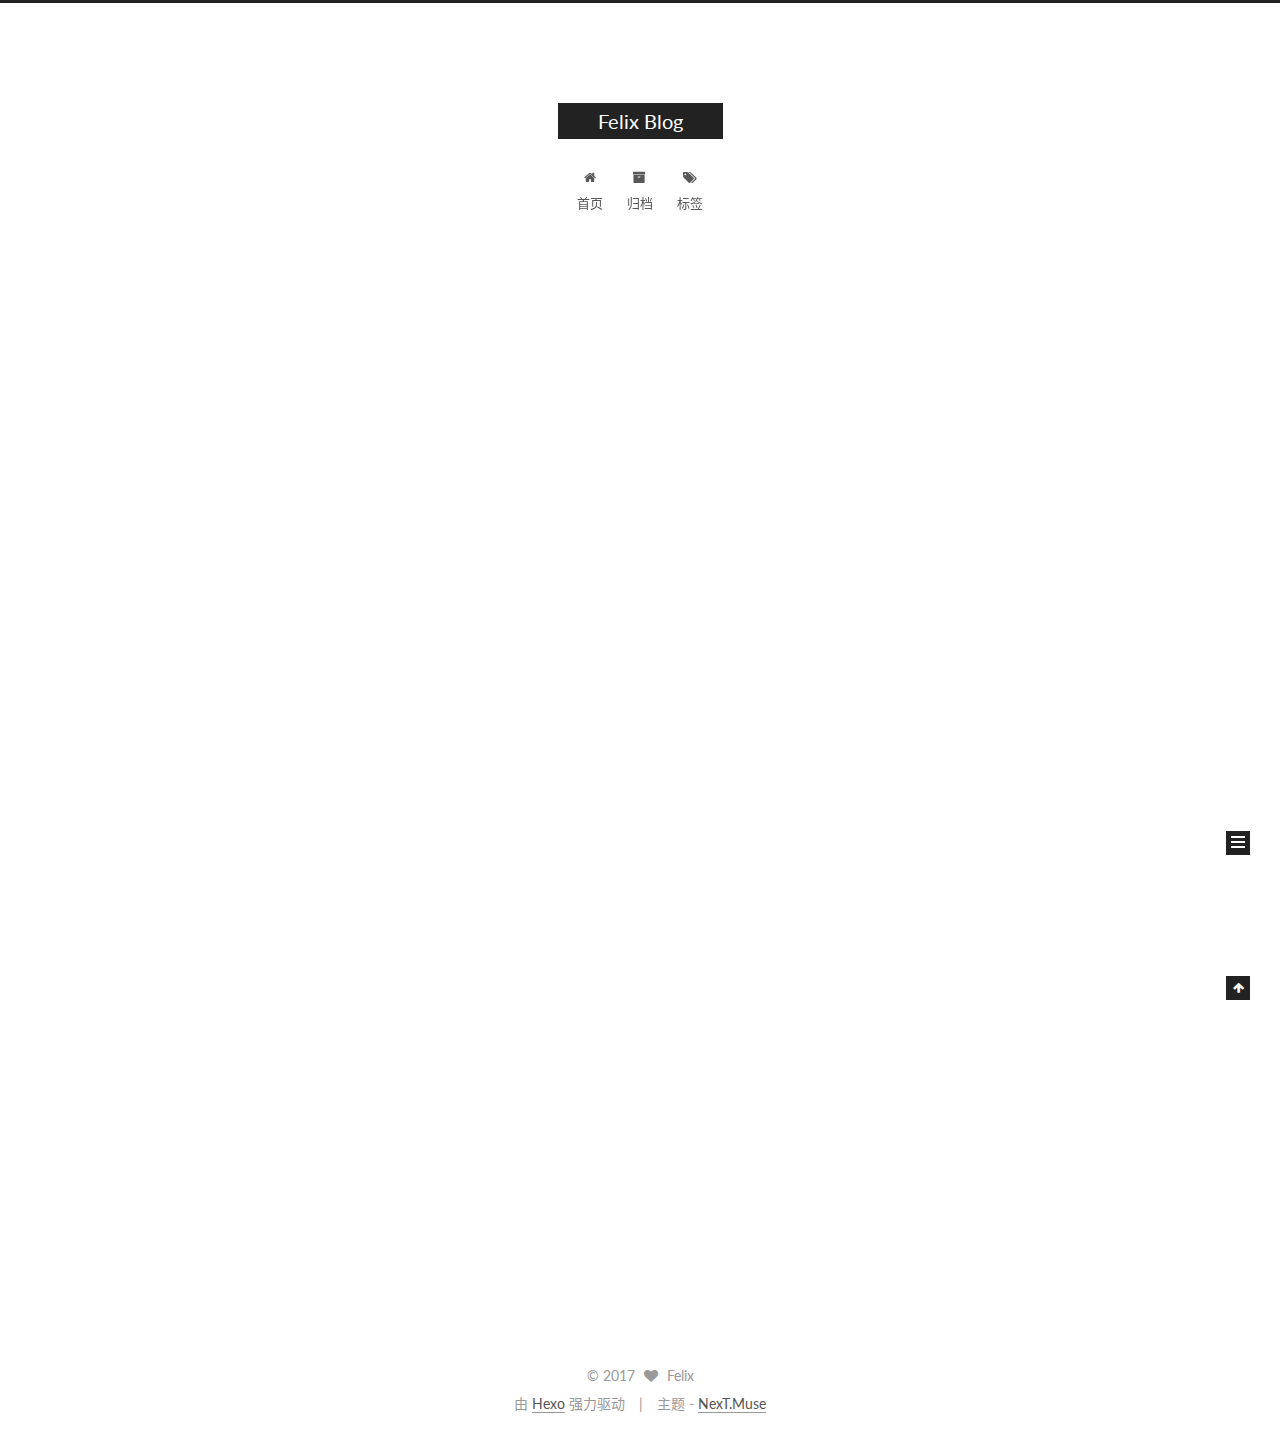
==== index.html @ b949c6a1 "Site updated: 2017-05-07 20:11:59" ====
<!doctype html>



  


<html class="theme-next muse use-motion" lang="zh-CN">
<head>
  <meta charset="UTF-8"/>
<meta http-equiv="X-UA-Compatible" content="IE=edge" />
<meta name="viewport" content="width=device-width, initial-scale=1, maximum-scale=1"/>






<meta http-equiv="Cache-Control" content="no-transform" />
<meta http-equiv="Cache-Control" content="no-siteapp" />















  
  
  <link href="/lib/fancybox/source/jquery.fancybox.css?v=2.1.5" rel="stylesheet" type="text/css" />




  
  
  
  

  
    
    
  

  

  

  

  

  
    
    
    <link href="//fonts.googleapis.com/css?family=Lato:300,300italic,400,400italic,700,700italic&subset=latin,latin-ext" rel="stylesheet" type="text/css">
  






<link href="/lib/font-awesome/css/font-awesome.min.css?v=4.6.2" rel="stylesheet" type="text/css" />

<link href="/css/main.css?v=5.1.1" rel="stylesheet" type="text/css" />


  <meta name="keywords" content="Hexo, NexT" />








  <link rel="shortcut icon" type="image/x-icon" href="/favicon.ico?v=5.1.1" />






<meta name="description" content="coding">
<meta property="og:type" content="website">
<meta property="og:title" content="Felix Blog">
<meta property="og:url" content="http://yoursite.com/index.html">
<meta property="og:site_name" content="Felix Blog">
<meta property="og:description" content="coding">
<meta name="twitter:card" content="summary">
<meta name="twitter:title" content="Felix Blog">
<meta name="twitter:description" content="coding">



<script type="text/javascript" id="hexo.configurations">
  var NexT = window.NexT || {};
  var CONFIG = {
    root: '/',
    scheme: 'Muse',
    sidebar: {"position":"left","display":"post","offset":12,"offset_float":0,"b2t":false,"scrollpercent":false},
    fancybox: true,
    motion: true,
    duoshuo: {
      userId: '0',
      author: '博主'
    },
    algolia: {
      applicationID: '',
      apiKey: '',
      indexName: '',
      hits: {"per_page":10},
      labels: {"input_placeholder":"Search for Posts","hits_empty":"We didn't find any results for the search: ${query}","hits_stats":"${hits} results found in ${time} ms"}
    }
  };
</script>



  <link rel="canonical" href="http://yoursite.com/"/>





  <title>Felix Blog</title>
</head>

<body itemscope itemtype="http://schema.org/WebPage" lang="zh-CN">

  














  
  
    
  

  <div class="container sidebar-position-left 
   page-home 
 ">
    <div class="headband"></div>

    <header id="header" class="header" itemscope itemtype="http://schema.org/WPHeader">
      <div class="header-inner"><div class="site-brand-wrapper">
  <div class="site-meta ">
    

    <div class="custom-logo-site-title">
      <a href="/"  class="brand" rel="start">
        <span class="logo-line-before"><i></i></span>
        <span class="site-title">Felix Blog</span>
        <span class="logo-line-after"><i></i></span>
      </a>
    </div>
      
        <p class="site-subtitle"></p>
      
  </div>

  <div class="site-nav-toggle">
    <button>
      <span class="btn-bar"></span>
      <span class="btn-bar"></span>
      <span class="btn-bar"></span>
    </button>
  </div>
</div>

<nav class="site-nav">
  

  
    <ul id="menu" class="menu">
      
        
        <li class="menu-item menu-item-home">
          <a href="/" rel="section">
            
              <i class="menu-item-icon fa fa-fw fa-home"></i> <br />
            
            首页
          </a>
        </li>
      
        
        <li class="menu-item menu-item-archives">
          <a href="/archives" rel="section">
            
              <i class="menu-item-icon fa fa-fw fa-archive"></i> <br />
            
            归档
          </a>
        </li>
      
        
        <li class="menu-item menu-item-tags">
          <a href="/tags" rel="section">
            
              <i class="menu-item-icon fa fa-fw fa-tags"></i> <br />
            
            标签
          </a>
        </li>
      

      
    </ul>
  

  
</nav>



 </div>
    </header>

    <main id="main" class="main">
      <div class="main-inner">
        <div class="content-wrap">
          <div id="content" class="content">
            
  <section id="posts" class="posts-expand">
    
      

  

  
  
  

  <article class="post post-type-normal " itemscope itemtype="http://schema.org/Article">
    <link itemprop="mainEntityOfPage" href="http://yoursite.com/2017/05/07/hello-world/">

    <span hidden itemprop="author" itemscope itemtype="http://schema.org/Person">
      <meta itemprop="name" content="Felix">
      <meta itemprop="description" content="">
      <meta itemprop="image" content="/images/avatar.gif">
    </span>

    <span hidden itemprop="publisher" itemscope itemtype="http://schema.org/Organization">
      <meta itemprop="name" content="Felix Blog">
    </span>

    
      <header class="post-header">

        
        
          <h1 class="post-title" itemprop="name headline">
                
                <a class="post-title-link" href="/2017/05/07/hello-world/" itemprop="url">Hello World</a></h1>
        

        <div class="post-meta">
          <span class="post-time">
            
              <span class="post-meta-item-icon">
                <i class="fa fa-calendar-o"></i>
              </span>
              
                <span class="post-meta-item-text">发表于</span>
              
              <time title="创建于" itemprop="dateCreated datePublished" datetime="2017-05-07T19:21:56+08:00">
                2017-05-07
              </time>
            

            

            
          </span>

          

          
            
          

          
          

          

          

          

        </div>
      </header>
    

    <div class="post-body" itemprop="articleBody">

      
      

      
        
          
            <p>Welcome to <a href="https://hexo.io/" target="_blank" rel="external">Hexo</a>! This is your very first post. Check <a href="https://hexo.io/docs/" target="_blank" rel="external">documentation</a> for more info. If you get any problems when using Hexo, you can find the answer in <a href="https://hexo.io/docs/troubleshooting.html" target="_blank" rel="external">troubleshooting</a> or you can ask me on <a href="https://github.com/hexojs/hexo/issues" target="_blank" rel="external">GitHub</a>.</p>
<h2 id="Quick-Start"><a href="#Quick-Start" class="headerlink" title="Quick Start"></a>Quick Start</h2><h3 id="Create-a-new-post"><a href="#Create-a-new-post" class="headerlink" title="Create a new post"></a>Create a new post</h3><figure class="highlight bash"><table><tr><td class="gutter"><pre><div class="line">1</div></pre></td><td class="code"><pre><div class="line">$ hexo new <span class="string">"My New Post"</span></div></pre></td></tr></table></figure>
<p>More info: <a href="https://hexo.io/docs/writing.html" target="_blank" rel="external">Writing</a></p>
<h3 id="Run-server"><a href="#Run-server" class="headerlink" title="Run server"></a>Run server</h3><figure class="highlight bash"><table><tr><td class="gutter"><pre><div class="line">1</div></pre></td><td class="code"><pre><div class="line">$ hexo server</div></pre></td></tr></table></figure>
<p>More info: <a href="https://hexo.io/docs/server.html" target="_blank" rel="external">Server</a></p>
<h3 id="Generate-static-files"><a href="#Generate-static-files" class="headerlink" title="Generate static files"></a>Generate static files</h3><figure class="highlight bash"><table><tr><td class="gutter"><pre><div class="line">1</div></pre></td><td class="code"><pre><div class="line">$ hexo generate</div></pre></td></tr></table></figure>
<p>More info: <a href="https://hexo.io/docs/generating.html" target="_blank" rel="external">Generating</a></p>
<h3 id="Deploy-to-remote-sites"><a href="#Deploy-to-remote-sites" class="headerlink" title="Deploy to remote sites"></a>Deploy to remote sites</h3><figure class="highlight bash"><table><tr><td class="gutter"><pre><div class="line">1</div></pre></td><td class="code"><pre><div class="line">$ hexo deploy</div></pre></td></tr></table></figure>
<p>More info: <a href="https://hexo.io/docs/deployment.html" target="_blank" rel="external">Deployment</a></p>

          
        
      
    </div>

    <div>
      
    </div>

    <div>
      
    </div>

    <div>
      
    </div>

    <footer class="post-footer">
      

      

      

      
      
        <div class="post-eof"></div>
      
    </footer>
  </article>


    
  </section>

  


          </div>
          


          

        </div>
        
          
  
  <div class="sidebar-toggle">
    <div class="sidebar-toggle-line-wrap">
      <span class="sidebar-toggle-line sidebar-toggle-line-first"></span>
      <span class="sidebar-toggle-line sidebar-toggle-line-middle"></span>
      <span class="sidebar-toggle-line sidebar-toggle-line-last"></span>
    </div>
  </div>

  <aside id="sidebar" class="sidebar">
    <div class="sidebar-inner">

      

      

      <section class="site-overview sidebar-panel sidebar-panel-active">
        <div class="site-author motion-element" itemprop="author" itemscope itemtype="http://schema.org/Person">
          <img class="site-author-image" itemprop="image"
               src="/images/avatar.gif"
               alt="Felix" />
          <p class="site-author-name" itemprop="name">Felix</p>
           
              <p class="site-description motion-element" itemprop="description">coding</p>
          
        </div>
        <nav class="site-state motion-element">

          
            <div class="site-state-item site-state-posts">
              <a href="/archives">
                <span class="site-state-item-count">1</span>
                <span class="site-state-item-name">日志</span>
              </a>
            </div>
          

          

          

        </nav>

        

        <div class="links-of-author motion-element">
          
            
              <span class="links-of-author-item">
                <a href="https://github.com/Caoming" target="_blank" title="GitHub">
                  
                    <i class="fa fa-fw fa-github"></i>
                  
                  GitHub
                </a>
              </span>
            
          
        </div>

        
        

        
        

        


      </section>

      

      

    </div>
  </aside>


        
      </div>
    </main>

    <footer id="footer" class="footer">
      <div class="footer-inner">
        <div class="copyright" >
  
  &copy; 
  <span itemprop="copyrightYear">2017</span>
  <span class="with-love">
    <i class="fa fa-heart"></i>
  </span>
  <span class="author" itemprop="copyrightHolder">Felix</span>
</div>


<div class="powered-by">
  由 <a class="theme-link" href="https://hexo.io">Hexo</a> 强力驱动
</div>

<div class="theme-info">
  主题 -
  <a class="theme-link" href="https://github.com/iissnan/hexo-theme-next">
    NexT.Muse
  </a>
</div>


        

        
      </div>
    </footer>

    
      <div class="back-to-top">
        <i class="fa fa-arrow-up"></i>
        
      </div>
    

  </div>

  

<script type="text/javascript">
  if (Object.prototype.toString.call(window.Promise) !== '[object Function]') {
    window.Promise = null;
  }
</script>









  












  
  <script type="text/javascript" src="/lib/jquery/index.js?v=2.1.3"></script>

  
  <script type="text/javascript" src="/lib/fastclick/lib/fastclick.min.js?v=1.0.6"></script>

  
  <script type="text/javascript" src="/lib/jquery_lazyload/jquery.lazyload.js?v=1.9.7"></script>

  
  <script type="text/javascript" src="/lib/velocity/velocity.min.js?v=1.2.1"></script>

  
  <script type="text/javascript" src="/lib/velocity/velocity.ui.min.js?v=1.2.1"></script>

  
  <script type="text/javascript" src="/lib/fancybox/source/jquery.fancybox.pack.js?v=2.1.5"></script>


  


  <script type="text/javascript" src="/js/src/utils.js?v=5.1.1"></script>

  <script type="text/javascript" src="/js/src/motion.js?v=5.1.1"></script>



  
  

  

  


  <script type="text/javascript" src="/js/src/bootstrap.js?v=5.1.1"></script>



  


  




	





  





  





  






  





  

  

  

  

  

</body>
</html>
---- css/main.css ----
/* normalize.css v3.0.2 | MIT License | git.io/normalize */
html {
  font-family: sans-serif; /* 1 */
  -ms-text-size-adjust: 100%; /* 2 */
  -webkit-text-size-adjust: 100%; /* 2 */
}
body {
  margin: 0;
}
article,
aside,
details,
figcaption,
figure,
footer,
header,
hgroup,
main,
menu,
nav,
section,
summary {
  display: block;
}
audio,
canvas,
progress,
video {
  display: inline-block; /* 1 */
  vertical-align: baseline; /* 2 */
}
audio:not([controls]) {
  display: none;
  height: 0;
}
[hidden],
template {
  display: none;
}
a {
  background-color: transparent;
}
a:active,
a:hover {
  outline: 0;
}
abbr[title] {
  border-bottom: 1px dotted;
}
b,
strong {
  font-weight: bold;
}
dfn {
  font-style: italic;
}
h1 {
  font-size: 2em;
  margin: 0.67em 0;
}
mark {
  background: #ff0;
  color: #000;
}
small {
  font-size: 80%;
}
sub,
sup {
  font-size: 75%;
  line-height: 0;
  position: relative;
  vertical-align: baseline;
}
sup {
  top: -0.5em;
}
sub {
  bottom: -0.25em;
}
img {
  border: 0;
}
svg:not(:root) {
  overflow: hidden;
}
figure {
  margin: 1em 40px;
}
hr {
  -moz-box-sizing: content-box;
  box-sizing: content-box;
  height: 0;
}
pre {
  overflow: auto;
}
code,
kbd,
pre,
samp {
  font-family: monospace, monospace;
  font-size: 1em;
}
button,
input,
optgroup,
select,
textarea {
  color: inherit; /* 1 */
  font: inherit; /* 2 */
  margin: 0; /* 3 */
}
button {
  overflow: visible;
}
button,
select {
  text-transform: none;
}
button,
html input[type="button"],
input[type="reset"],
input[type="submit"] {
  -webkit-appearance: button; /* 2 */
  cursor: pointer; /* 3 */
}
button[disabled],
html input[disabled] {
  cursor: default;
}
button::-moz-focus-inner,
input::-moz-focus-inner {
  border: 0;
  padding: 0;
}
input {
  line-height: normal;
}
input[type="checkbox"],
input[type="radio"] {
  box-sizing: border-box; /* 1 */
  padding: 0; /* 2 */
}
input[type="number"]::-webkit-inner-spin-button,
input[type="number"]::-webkit-outer-spin-button {
  height: auto;
}
input[type="search"] {
  -webkit-appearance: textfield; /* 1 */
  -moz-box-sizing: content-box;
  -webkit-box-sizing: content-box; /* 2 */
  box-sizing: content-box;
}
input[type="search"]::-webkit-search-cancel-button,
input[type="search"]::-webkit-search-decoration {
  -webkit-appearance: none;
}
fieldset {
  border: 1px solid #c0c0c0;
  margin: 0 2px;
  padding: 0.35em 0.625em 0.75em;
}
legend {
  border: 0; /* 1 */
  padding: 0; /* 2 */
}
textarea {
  overflow: auto;
}
optgroup {
  font-weight: bold;
}
table {
  border-collapse: collapse;
  border-spacing: 0;
}
td,
th {
  padding: 0;
}
::selection {
  background: #262a30;
  color: #fff;
}
body {
  position: relative;
  font-family: 'Lato', "PingFang SC", "Microsoft YaHei", sans-serif;
  font-size: 14px;
  line-height: 2;
  color: #555;
  background: #fff;
}
@media (max-width: 767px) {
  body {
    padding-right: 0 !important;
  }
}
@media (min-width: 768px) and (max-width: 991px) {
  body {
    padding-right: 0 !important;
  }
}
@media (min-width: 1600px) {
  body {
    font-size: 16px;
  }
}
h1,
h2,
h3,
h4,
h5,
h6 {
  margin: 0;
  padding: 0;
  font-weight: bold;
  line-height: 1.5;
  font-family: 'Lato', "PingFang SC", "Microsoft YaHei", sans-serif;
}
h2,
h3,
h4,
h5,
h6 {
  margin: 20px 0 15px;
}
h1 {
  font-size: 22px;
}
@media (max-width: 767px) {
  h1 {
    font-size: 18px;
  }
}
h2 {
  font-size: 20px;
}
@media (max-width: 767px) {
  h2 {
    font-size: 16px;
  }
}
h3 {
  font-size: 18px;
}
@media (max-width: 767px) {
  h3 {
    font-size: 14px;
  }
}
h4 {
  font-size: 16px;
}
@media (max-width: 767px) {
  h4 {
    font-size: 12px;
  }
}
h5 {
  font-size: 14px;
}
@media (max-width: 767px) {
  h5 {
    font-size: 10px;
  }
}
h6 {
  font-size: 12px;
}
@media (max-width: 767px) {
  h6 {
    font-size: 8px;
  }
}
p {
  margin: 0 0 25px 0;
}
a {
  color: #555;
  text-decoration: none;
  border-bottom: 1px solid #999;
  word-wrap: break-word;
}
a:hover {
  color: #222;
  border-bottom-color: #222;
}
blockquote {
  margin: 0;
  padding: 0;
}
img {
  display: block;
  margin: auto;
  max-width: 100%;
  height: auto;
}
hr {
  margin: 40px 0;
  height: 3px;
  border: none;
  background-color: #ddd;
  background-image: repeating-linear-gradient(-45deg, #fff, #fff 4px, transparent 4px, transparent 8px);
}
blockquote {
  padding: 0 15px;
  color: #666;
  border-left: 4px solid #ddd;
}
blockquote cite::before {
  content: "-";
  padding: 0 5px;
}
dt {
  font-weight: 700;
}
dd {
  margin: 0;
  padding: 0;
}
.text-left {
  text-align: left;
}
.text-center {
  text-align: center;
}
.text-right {
  text-align: right;
}
.text-justify {
  text-align: justify;
}
.text-nowrap {
  white-space: nowrap;
}
.text-lowercase {
  text-transform: lowercase;
}
.text-uppercase {
  text-transform: uppercase;
}
.text-capitalize {
  text-transform: capitalize;
}
.center-block {
  display: block;
  margin-left: auto;
  margin-right: auto;
}
.clearfix:before,
.clearfix:after {
  content: " ";
  display: table;
}
.clearfix:after {
  clear: both;
}
.pullquote {
  width: 45%;
}
.pullquote.left {
  float: left;
  margin-left: 5px;
  margin-right: 10px;
}
.pullquote.right {
  float: right;
  margin-left: 10px;
  margin-right: 5px;
}
.affix.affix.affix {
  position: fixed;
}
.translation {
  margin-top: -20px;
  font-size: 14px;
  color: #999;
}
.scrollbar-measure {
  width: 100px;
  height: 100px;
  overflow: scroll;
  position: absolute;
  top: -9999px;
}
.use-motion .motion-element {
  opacity: 0;
}
table {
  margin: 20px 0;
  width: 100%;
  border-collapse: collapse;
  border-spacing: 0;
  border: 1px solid #ddd;
  font-size: 14px;
  table-layout: fixed;
  word-wrap: break-all;
}
table>tbody>tr:nth-of-type(odd) {
  background-color: #f9f9f9;
}
table>tbody>tr:hover {
  background-color: #f5f5f5;
}
caption,
th,
td {
  padding: 8px;
  text-align: left;
  vertical-align: middle;
  font-weight: normal;
}
th,
td {
  border-bottom: 3px solid #ddd;
  border-right: 1px solid #eee;
}
th {
  padding-bottom: 10px;
  font-weight: 700;
}
td {
  border-bottom-width: 1px;
}
html,
body {
  height: 100%;
}
.container {
  position: relative;
  min-height: 100%;
}
.header-inner {
  margin: 0 auto;
  padding: 100px 0 70px;
  width: 700px;
}
@media (min-width: 1600px) {
  .container .header-inner {
    width: 900px;
  }
}
.main {
  padding-bottom: 150px;
}
.main-inner {
  margin: 0 auto;
  width: 700px;
}
@media (min-width: 1600px) {
  .container .main-inner {
    width: 900px;
  }
}
.footer {
  position: absolute;
  left: 0;
  bottom: 0;
  width: 100%;
  min-height: 50px;
}
.footer-inner {
  box-sizing: border-box;
  margin: 20px auto;
  width: 700px;
}
@media (min-width: 1600px) {
  .container .footer-inner {
    width: 900px;
  }
}
pre,
.highlight {
  overflow: auto;
  margin: 20px 0;
  padding: 0;
  font-size: 13px;
  color: #4d4d4c;
  background: #f7f7f7;
  line-height: 1.6;
}
pre,
code {
  font-family: consolas, Menlo, "PingFang SC", "Microsoft YaHei", monospace;
}
code {
  padding: 2px 4px;
  word-wrap: break-word;
  color: #555;
  background: #eee;
  border-radius: 3px;
  font-size: 13px;
}
pre code {
  padding: 0;
  color: #4d4d4c;
  background: none;
  text-shadow: none;
}
.highlight {
  border-radius: 1px;
}
.highlight pre {
  border: none;
  margin: 0;
  padding: 10px 0;
}
.highlight table {
  margin: 0;
  width: auto;
  border: none;
}
.highlight td {
  border: none;
  padding: 0;
}
.highlight figcaption {
  font-size: 1em;
  color: #4d4d4c;
  line-height: 1em;
  margin-bottom: 1em;
}
.highlight figcaption:before,
.highlight figcaption:after {
  content: " ";
  display: table;
}
.highlight figcaption:after {
  clear: both;
}
.highlight figcaption a {
  float: right;
  color: #4d4d4c;
}
.highlight figcaption a:hover {
  border-bottom-color: #4d4d4c;
}
.highlight .gutter pre {
  padding-left: 10px;
  padding-right: 10px;
  color: #869194;
  text-align: right;
  background-color: #eff2f3;
}
.highlight .code pre {
  width: 100%;
  padding-left: 10px;
  padding-right: 10px;
  background-color: #f7f7f7;
}
.highlight .line {
  height: 20px;
}
.gutter {
  -webkit-user-select: none;
  -moz-user-select: none;
  -ms-user-select: none;
  user-select: none;
}
.gist table {
  width: auto;
}
.gist table td {
  border: none;
}
pre .deletion {
  background: #fdd;
}
pre .addition {
  background: #dfd;
}
pre .meta {
  color: #8959a8;
}
pre .comment {
  color: #8e908c;
}
pre .variable,
pre .attribute,
pre .tag,
pre .regexp,
pre .ruby .constant,
pre .xml .tag .title,
pre .xml .pi,
pre .xml .doctype,
pre .html .doctype,
pre .css .id,
pre .css .class,
pre .css .pseudo {
  color: #c82829;
}
pre .number,
pre .preprocessor,
pre .built_in,
pre .literal,
pre .params,
pre .constant,
pre .command {
  color: #f5871f;
}
pre .ruby .class .title,
pre .css .rules .attribute,
pre .string,
pre .value,
pre .inheritance,
pre .header,
pre .ruby .symbol,
pre .xml .cdata,
pre .special,
pre .number,
pre .formula {
  color: #718c00;
}
pre .title,
pre .css .hexcolor {
  color: #3e999f;
}
pre .function,
pre .python .decorator,
pre .python .title,
pre .ruby .function .title,
pre .ruby .title .keyword,
pre .perl .sub,
pre .javascript .title,
pre .coffeescript .title {
  color: #4271ae;
}
pre .keyword,
pre .javascript .function {
  color: #8959a8;
}
.full-image.full-image.full-image {
  border: none;
  max-width: 100%;
  width: auto;
  margin: 20px auto;
}
@media (min-width: 992px) {
  .full-image.full-image.full-image {
    max-width: none;
    width: 110%;
    margin: 25px -5%;
  }
}
.blockquote-center,
.page-home .post-type-quote blockquote,
.page-post-detail .post-type-quote blockquote {
  position: relative;
  margin: 40px 0;
  padding: 0;
  border-left: none;
  text-align: center;
}
.blockquote-center::before,
.page-home .post-type-quote blockquote::before,
.page-post-detail .post-type-quote blockquote::before,
.blockquote-center::after,
.page-home .post-type-quote blockquote::after,
.page-post-detail .post-type-quote blockquote::after {
  position: absolute;
  content: ' ';
  display: block;
  width: 100%;
  height: 24px;
  opacity: 0.2;
  background-repeat: no-repeat;
  background-position: 0 -6px;
  background-size: 22px 22px;
}
.blockquote-center::before,
.page-home .post-type-quote blockquote::before,
.page-post-detail .post-type-quote blockquote::before {
  top: -20px;
  background-image: url("../images/quote-l.svg");
  border-top: 1px solid #ccc;
}
.blockquote-center::after,
.page-home .post-type-quote blockquote::after,
.page-post-detail .post-type-quote blockquote::after {
  bottom: -20px;
  background-image: url("../images/quote-r.svg");
  border-bottom: 1px solid #ccc;
  background-position: 100% 8px;
}
.blockquote-center p,
.page-home .post-type-quote blockquote p,
.page-post-detail .post-type-quote blockquote p,
.blockquote-center div,
.page-home .post-type-quote blockquote div,
.page-post-detail .post-type-quote blockquote div {
  text-align: center;
}
.post .post-body .group-picture img {
  box-sizing: border-box;
  padding: 0 3px;
  border: none;
}
.post .group-picture-row {
  overflow: hidden;
  margin-top: 6px;
}
.post .group-picture-row:first-child {
  margin-top: 0;
}
.post .group-picture-column {
  float: left;
}
.page-post-detail .post-body .group-picture-column {
  float: none;
  margin-top: 10px;
  width: auto !important;
}
.page-post-detail .post-body .group-picture-column img {
  margin: 0 auto;
}
.page-archive .group-picture-container {
  overflow: hidden;
}
.page-archive .group-picture-row {
  float: left;
}
.page-archive .group-picture-row:first-child {
  margin-top: 6px;
}
.page-archive .group-picture-column {
  max-width: 150px;
  max-height: 150px;
}
.note {
  padding: 20px;
  margin: 20px 0;
  border: 1px solid #eee;
  border-left-width: 5px;
  border-radius: 3px;
}
.note h2,
.note h3,
.note h4,
.note h5,
.note h6 {
  margin-top: 0;
  margin-bottom: 5px;
}
.note p:last-child {
  margin-bottom: 0;
}
.note code {
  border-radius: 3px;
}
.note+.note {
  margin-top: -5px;
}
.default {
  border-left-color: #777;
}
.default h2,
.default h3,
.default h4,
.default h5,
.default h6 {
  color: #777;
}
.primary {
  border-left-color: #428bca;
}
.primary h2,
.primary h3,
.primary h4,
.primary h5,
.primary h6 {
  color: #428bca;
}
.success {
  border-left-color: #5cb85c;
}
.success h2,
.success h3,
.success h4,
.success h5,
.success h6 {
  color: #5cb85c;
}
.danger {
  border-left-color: #d9534f;
}
.danger h2,
.danger h3,
.danger h4,
.danger h5,
.danger h6 {
  color: #d9534f;
}
.warning {
  border-left-color: #f0ad4e;
}
.warning h2,
.warning h3,
.warning h4,
.warning h5,
.warning h6 {
  color: #f0ad4e;
}
.info {
  border-left-color: #5bc0de;
}
.info h2,
.info h3,
.info h4,
.info h5,
.info h6 {
  color: #5bc0de;
}
.btn {
  display: inline-block;
  padding: 0 20px;
  font-size: 14px;
  color: #fff;
  background: #222;
  border: 2px solid #222;
  text-decoration: none;
  border-radius: 0;
  transition-property: background-color;
  transition-duration: 0.2s;
  transition-timing-function: ease-in-out;
  transition-delay: 0s;
}
.btn:hover,
.post-button .btn:hover {
  border-color: #222;
  color: #222;
  background: #fff;
}
.btn-bar {
  display: block;
  width: 22px;
  height: 2px;
  background: #555;
  border-radius: 1px;
}
.btn-bar+.btn-bar {
  margin-top: 4px;
}
.pagination {
  margin: 120px 0 40px;
  text-align: center;
  border-top: 1px solid #eee;
}
.page-number-basic,
.pagination .prev,
.pagination .next,
.pagination .page-number,
.pagination .space {
  display: inline-block;
  position: relative;
  top: -1px;
  margin: 0 10px;
  padding: 0 10px;
  line-height: 30px;
}
@media (max-width: 767px) {
  .page-number-basic,
  .pagination .prev,
  .pagination .next,
  .pagination .page-number,
  .pagination .space {
    margin: 0 5px;
  }
}
.pagination .prev,
.pagination .next,
.pagination .page-number {
  border-bottom: 0;
  border-top: 1px solid #eee;
  transition-property: border-color;
  transition-duration: 0.2s;
  transition-timing-function: ease-in-out;
  transition-delay: 0s;
}
.pagination .prev:hover,
.pagination .next:hover,
.pagination .page-number:hover {
  border-top-color: #222;
}
.pagination .space {
  padding: 0;
  margin: 0;
}
.pagination .prev {
  margin-left: 0;
}
.pagination .next {
  margin-right: 0;
}
.pagination .page-number.current {
  color: #fff;
  background: #ccc;
  border-top-color: #ccc;
}
@media (max-width: 767px) {
  .pagination {
    border-top: none;
  }
  .pagination .prev,
  .pagination .next,
  .pagination .page-number {
    margin-bottom: 10px;
    border-top: 0;
    border-bottom: 1px solid #eee;
  }
  .pagination .prev:hover,
  .pagination .next:hover,
  .pagination .page-number:hover {
    border-bottom-color: #222;
  }
}
.comments {
  margin: 60px 20px 0;
}
.tag-cloud {
  text-align: center;
}
.tag-cloud a {
  display: inline-block;
  margin: 10px;
}
.back-to-top {
  box-sizing: border-box;
  position: fixed;
  bottom: -100px;
  right: 30px;
  z-index: 1050;
  padding: 0 6px;
  width: 24px;
  background: #222;
  font-size: 12px;
  opacity: 1;
  color: #fff;
  cursor: pointer;
  text-align: center;
  -webkit-transform: translateZ(0);
  transition-property: bottom;
  transition-duration: 0.2s;
  transition-timing-function: ease-in-out;
  transition-delay: 0s;
}
@media (max-width: 767px) {
  .back-to-top {
    display: none;
  }
}
@media (min-width: 768px) and (max-width: 991px) {
  .back-to-top {
    display: none;
  }
}
.back-to-top.back-to-top-on {
  bottom: 19px;
}
.header {
  background: transparent;
}
.header-inner {
  position: relative;
}
.headband {
  height: 3px;
  background: #222;
}
.site-meta {
  margin: 0;
  text-align: center;
}
@media (max-width: 767px) {
  .site-meta {
    text-align: center;
  }
}
.brand {
  position: relative;
  display: inline-block;
  padding: 0 40px;
  color: #fff;
  background: #222;
  border-bottom: none;
}
.brand:hover {
  color: #fff;
}
.logo {
  display: inline-block;
  margin-right: 5px;
  line-height: 36px;
  vertical-align: top;
}
.site-title {
  display: inline-block;
  vertical-align: top;
  line-height: 36px;
  font-size: 20px;
  font-weight: normal;
  font-family: 'Lato', "PingFang SC", "Microsoft YaHei", sans-serif;
}
.site-subtitle {
  margin-top: 10px;
  font-size: 13px;
  color: #999;
}
.use-motion .brand {
  opacity: 0;
}
.use-motion .logo,
.use-motion .site-title,
.use-motion .site-subtitle {
  opacity: 0;
  position: relative;
  top: -10px;
}
.site-nav-toggle {
  display: none;
  position: absolute;
  top: 10px;
  left: 10px;
}
@media (max-width: 767px) {
  .site-nav-toggle {
    display: block;
  }
}
.site-nav-toggle button {
  margin-top: 2px;
  padding: 9px 10px;
  background: transparent;
  border: none;
}
@media (max-width: 767px) {
  .site-nav {
    display: none;
    margin: 0 -10px;
    padding: 0 10px;
    clear: both;
    border-top: 1px solid #ddd;
  }
}
@media (min-width: 768px) and (max-width: 991px) {
  .site-nav {
    display: block !important;
  }
}
@media (min-width: 992px) {
  .site-nav {
    display: block !important;
  }
}
.menu {
  margin-top: 20px;
  padding-left: 0;
  text-align: center;
}
.menu .menu-item {
  display: inline-block;
  margin: 0 10px;
  list-style: none;
}
@media screen and (max-width: 767px) {
  .menu .menu-item {
    margin-top: 10px;
  }
}
.menu .menu-item a {
  display: block;
  font-size: 13px;
  line-height: inherit;
  border-bottom: 1px solid transparent;
  transition-property: border-color;
  transition-duration: 0.2s;
  transition-timing-function: ease-in-out;
  transition-delay: 0s;
}
.menu .menu-item a:hover {
  border-bottom-color: #222;
}
.menu .menu-item .fa {
  margin-right: 5px;
}
.use-motion .menu-item {
  opacity: 0;
}
.post-body {
  font-family: 'Lato', "PingFang SC", "Microsoft YaHei", sans-serif;
}
@media (max-width: 767px) {
  .post-body {
    word-break: break-word;
  }
}
.post-body .fancybox img {
  display: block !important;
  margin: 0 auto;
  cursor: pointer;
  cursor: zoom-in;
  cursor: -webkit-zoom-in;
}
.post-body .image-caption,
.post-body .figure .caption {
  margin: 10px auto 15px;
  text-align: center;
  font-size: 14px;
  color: #999;
  font-weight: bold;
  line-height: 1;
}
.post-sticky-flag {
  display: inline-block;
  font-size: 16px;
  -ms-transform: rotate(30deg);
  -webkit-transform: rotate(30deg);
  -moz-transform: rotate(30deg);
  -ms-transform: rotate(30deg);
  -o-transform: rotate(30deg);
  transform: rotate(30deg);
}
.posts-expand {
  padding-top: 40px;
}
@media (max-width: 767px) {
  .posts-expand {
    margin: 0 20px;
  }
  .post-body pre {
    padding: 10px;
  }
  .post-body pre .gutter pre {
    padding-right: 10px;
  }
  .post-body .highlight {
    margin-left: 0px;
    margin-right: 0px;
    padding: 0;
  }
  .post-body .highlight .gutter pre {
    padding-right: 10px;
  }
}
@media (min-width: 992px) {
  .posts-expand .post-body {
    text-align: justify;
  }
}
.posts-expand .post-body h2,
.posts-expand .post-body h3,
.posts-expand .post-body h4,
.posts-expand .post-body h5,
.posts-expand .post-body h6 {
  padding-top: 10px;
}
.posts-expand .post-body h2 .header-anchor,
.posts-expand .post-body h3 .header-anchor,
.posts-expand .post-body h4 .header-anchor,
.posts-expand .post-body h5 .header-anchor,
.posts-expand .post-body h6 .header-anchor {
  float: right;
  margin-left: 10px;
  color: #ccc;
  border-bottom-style: none;
  visibility: hidden;
}
.posts-expand .post-body h2 .header-anchor:hover,
.posts-expand .post-body h3 .header-anchor:hover,
.posts-expand .post-body h4 .header-anchor:hover,
.posts-expand .post-body h5 .header-anchor:hover,
.posts-expand .post-body h6 .header-anchor:hover {
  color: inherit;
}
.posts-expand .post-body h2:hover .header-anchor,
.posts-expand .post-body h3:hover .header-anchor,
.posts-expand .post-body h4:hover .header-anchor,
.posts-expand .post-body h5:hover .header-anchor,
.posts-expand .post-body h6:hover .header-anchor {
  visibility: visible;
}
.posts-expand .post-body ul li {
  list-style: circle;
}
.posts-expand .post-body img {
  box-sizing: border-box;
  margin: auto;
  padding: 3px;
  border: 1px solid #ddd;
}
.posts-expand .fancybox img {
  margin: 0 auto;
}
@media (max-width: 767px) {
  .posts-collapse {
    margin: 0 20px;
  }
  .posts-collapse .post-title,
  .posts-collapse .post-meta {
    display: block;
    width: auto;
    text-align: left;
  }
}
.posts-collapse {
  position: relative;
  z-index: 1010;
  margin-left: 55px;
}
.posts-collapse::after {
  content: " ";
  position: absolute;
  top: 20px;
  left: 0;
  margin-left: -2px;
  width: 4px;
  height: 100%;
  background: #f5f5f5;
  z-index: -1;
}
@media (max-width: 767px) {
  .posts-collapse {
    margin: 0 20px;
  }
}
.posts-collapse .collection-title {
  position: relative;
  margin: 60px 0;
}
.posts-collapse .collection-title h2 {
  margin-left: 20px;
}
.posts-collapse .collection-title small {
  color: #bbb;
  margin-left: 5px;
}
.posts-collapse .collection-title::before {
  content: " ";
  position: absolute;
  left: 0;
  top: 50%;
  margin-left: -4px;
  margin-top: -4px;
  width: 8px;
  height: 8px;
  background: #bbb;
  border-radius: 50%;
}
.posts-collapse .post {
  margin: 30px 0;
}
.posts-collapse .post-header {
  position: relative;
  transition-duration: 0.2s;
  transition-timing-function: ease-in-out;
  transition-delay: 0s;
  transition-property: border;
  border-bottom: 1px dashed #ccc;
}
.posts-collapse .post-header::before {
  content: " ";
  position: absolute;
  left: 0;
  top: 12px;
  width: 6px;
  height: 6px;
  margin-left: -4px;
  background: #bbb;
  border-radius: 50%;
  border: 1px solid #fff;
  transition-duration: 0.2s;
  transition-timing-function: ease-in-out;
  transition-delay: 0s;
  transition-property: background;
}
.posts-collapse .post-header:hover {
  border-bottom-color: #666;
}
.posts-collapse .post-header:hover::before {
  background: #222;
}
.posts-collapse .post-meta {
  position: absolute;
  font-size: 12px;
  left: 20px;
  top: 5px;
}
.posts-collapse .post-comments-count {
  display: none;
}
.posts-collapse .post-title {
  margin-left: 60px;
  font-size: 16px;
  font-weight: normal;
  line-height: inherit;
}
.posts-collapse .post-title::after {
  margin-left: 3px;
  opacity: 0.6;
}
.posts-collapse .post-title a {
  color: #666;
  border-bottom: none;
}
.page-home .post-type-quote .post-header,
.page-post-detail .post-type-quote .post-header,
.page-home .post-type-quote .post-tags,
.page-post-detail .post-type-quote .post-tags {
  display: none;
}
.posts-expand .post-title {
  font-size: 26px;
  text-align: center;
  word-break: break-word;
  font-weight: 400;
}
@media (max-width: 767px) {
  .posts-expand .post-title {
    font-size: 22px;
  }
}
.posts-expand .post-title-link {
  display: inline-block;
  position: relative;
  color: #555;
  border-bottom: none;
  line-height: 1.2;
  vertical-align: top;
}
.posts-expand .post-title-link::before {
  content: "";
  position: absolute;
  width: 100%;
  height: 2px;
  bottom: 0;
  left: 0;
  background-color: #000;
  visibility: hidden;
  -webkit-transform: scaleX(0);
  -moz-transform: scaleX(0);
  -ms-transform: scaleX(0);
  -o-transform: scaleX(0);
  transform: scaleX(0);
  transition-duration: 0.2s;
  transition-timing-function: ease-in-out;
  transition-delay: 0s;
}
.posts-expand .post-title-link:hover::before {
  visibility: visible;
  -webkit-transform: scaleX(1);
  -moz-transform: scaleX(1);
  -ms-transform: scaleX(1);
  -o-transform: scaleX(1);
  transform: scaleX(1);
}
.posts-expand .post-title-link .fa {
  font-size: 16px;
}
.posts-expand .post-meta {
  margin: 3px 0 60px 0;
  color: #999;
  font-family: 'Lato', "PingFang SC", "Microsoft YaHei", sans-serif;
  font-size: 12px;
  text-align: center;
}
.posts-expand .post-meta .post-category-list {
  display: inline-block;
  margin: 0;
  padding: 3px;
}
.posts-expand .post-meta .post-category-list-link {
  color: #999;
}
.posts-expand .post-meta .post-description {
  font-size: 14px;
  margin-top: 2px;
}
.post-wordcount {
  display: inline-block;
}
.post-meta-divider {
  margin: 0 0.5em;
}
.post-meta-item-icon {
  margin-right: 3px;
}
@media (min-width: 768px) and (max-width: 991px) {
  .post-meta-item-icon {
    display: inline-block;
  }
}
@media (max-width: 767px) {
  .post-meta-item-icon {
    display: inline-block;
  }
}
@media (min-width: 768px) and (max-width: 991px) {
  .post-meta-item-text {
    display: none;
  }
}
@media (max-width: 767px) {
  .post-meta-item-text {
    display: none;
  }
}
@media (max-width: 767px) {
  .posts-expand .post-comments-count {
    display: none;
  }
}
.social-like {
  font-size: 14px;
  height: 20px;
  text-align: center;
  border-top: 1px solid #eee;
  padding-top: 9px;
  margin-top: 45px;
  display: flex;
  justify-content: center;
}
.vk_like {
  width: 85px;
  height: 21px;
  padding-top: 7px;
  align-self: center;
}
.fb_like {
  height: 30px;
  align-self: center;
}
.post-button {
  margin-top: 50px;
}
.post-button .btn {
  color: #fff;
  font-size: 14px;
  background: #222;
  border-radius: 0;
  line-height: 2;
  margin: 0 4px 8px 4px;
}
.post-button .fa-fw {
  width: 1.285714285714286em;
  text-align: left;
}
.posts-expand .post-tags {
  margin-top: 40px;
  text-align: center;
}
.posts-expand .post-tags a {
  display: inline-block;
  margin-right: 10px;
  font-size: 13px;
}
.post-nav {
  display: table;
  margin-top: 15px;
  width: 100%;
  border-top: 1px solid #eee;
}
.post-nav-divider {
  display: table-cell;
  width: 10%;
}
.post-nav-item {
  display: table-cell;
  padding: 10px 0 0 0;
  width: 45%;
  vertical-align: top;
}
.post-nav-item a {
  position: relative;
  display: block;
  line-height: 25px;
  font-size: 14px;
  color: #555;
  border-bottom: none;
}
.post-nav-item a:hover {
  color: #222;
  border-bottom: none;
}
.post-nav-item a:active {
  top: 2px;
}
.post-nav-item .fa {
  position: absolute;
  top: 8px;
  left: 0;
  font-size: 12px;
}
.post-nav-next a {
  padding-left: 15px;
}
.post-nav-prev {
  text-align: right;
}
.post-nav-prev a {
  padding-right: 15px;
}
.post-nav-prev .fa {
  right: 0;
  left: auto;
}
.posts-expand .post-eof {
  display: block;
  margin: 80px auto 60px;
  width: 8%;
  height: 1px;
  background: #ccc;
  text-align: center;
}
.post:last-child .post-eof.post-eof.post-eof {
  display: none;
}
.post-gallery {
  display: table;
  table-layout: fixed;
  width: 100%;
  border-collapse: separate;
}
.post-gallery-row {
  display: table-row;
}
.post-gallery .post-gallery-img {
  display: table-cell;
  text-align: center;
  vertical-align: middle;
  border: none;
}
.post-gallery .post-gallery-img img {
  max-width: 100%;
  max-height: 100%;
  border: none;
}
.fancybox-close,
.fancybox-close:hover {
  border: none;
}
.sidebar {
  position: fixed;
  right: 0;
  top: 0;
  bottom: 0;
  width: 0;
  z-index: 1040;
  box-shadow: inset 0 2px 6px #000;
  background: #222;
  -webkit-transform: translateZ(0);
}
.sidebar a {
  color: #999;
  border-bottom-color: #555;
}
.sidebar a:hover {
  color: #eee;
}
@media (min-width: 768px) and (max-width: 991px) {
  .sidebar {
    display: none !important;
  }
}
@media (max-width: 767px) {
  .sidebar {
    display: none !important;
  }
}
.sidebar-inner {
  position: relative;
  padding: 20px 10px;
  color: #999;
  text-align: center;
}
.sidebar-toggle {
  position: fixed;
  right: 30px;
  bottom: 45px;
  width: 14px;
  height: 14px;
  padding: 5px;
  background: #222;
  line-height: 0;
  z-index: 1050;
  cursor: pointer;
  -webkit-transform: translateZ(0);
}
@media (min-width: 768px) and (max-width: 991px) {
  .sidebar-toggle {
    display: none;
  }
}
@media (max-width: 767px) {
  .sidebar-toggle {
    display: none;
  }
}
.sidebar-toggle-line {
  position: relative;
  display: inline-block;
  vertical-align: top;
  height: 2px;
  width: 100%;
  background: #fff;
  margin-top: 3px;
}
.sidebar-toggle-line:first-child {
  margin-top: 0;
}
.site-author-image {
  display: block;
  margin: 0 auto;
  padding: 2px;
  max-width: 96px;
  height: auto;
  border: 2px solid #333;
}
.site-author-name {
  margin: 5px 0 0;
  text-align: center;
  color: #f5f5f5;
  font-weight: normal;
}
.site-description {
  margin-top: 5px;
  text-align: center;
  font-size: 14px;
  color: #999;
}
.site-state {
  overflow: hidden;
  line-height: 1.4;
  white-space: nowrap;
  text-align: center;
}
.site-state-item {
  display: inline-block;
  padding: 0 15px;
  border-left: 1px solid #333;
}
.site-state-item:first-child {
  border-left: none;
}
.site-state-item a {
  border-bottom: none;
}
.site-state-item-count {
  display: block;
  text-align: center;
  color: inherit;
  font-weight: 600;
  font-size: 18px;
}
.site-state-item-name {
  font-size: 13px;
  color: inherit;
}
.feed-link {
  margin-top: 20px;
}
.feed-link a {
  display: inline-block;
  padding: 0 15px;
  color: #fc6423;
  border: 1px solid #fc6423;
  border-radius: 4px;
}
.feed-link a i {
  color: #fc6423;
  font-size: 14px;
}
.feed-link a:hover {
  color: #fff;
  background: #fc6423;
}
.feed-link a:hover i {
  color: #fff;
}
.links-of-author {
  margin-top: 20px;
}
.links-of-author a {
  display: inline-block;
  vertical-align: middle;
  margin-right: 10px;
  margin-bottom: 10px;
  border-bottom-color: #555;
  font-size: 13px;
}
.links-of-author a:before {
  display: inline-block;
  vertical-align: middle;
  margin-right: 3px;
  content: " ";
  width: 4px;
  height: 4px;
  border-radius: 50%;
  background: #98987e;
}
.links-of-blogroll {
  font-size: 13px;
}
.links-of-blogroll-title {
  margin-top: 20px;
  font-size: 14px;
  font-weight: 600;
}
.links-of-blogroll-list {
  margin: 0;
  padding: 0;
  list-style: none;
}
.links-of-blogroll-item {
  padding: 2px 10px;
}
.sidebar-nav {
  margin: 0 0 20px;
  padding-left: 0;
}
.sidebar-nav li {
  display: inline-block;
  cursor: pointer;
  border-bottom: 1px solid transparent;
  font-size: 14px;
  color: #555;
}
.sidebar-nav li:hover {
  color: #f5f5f5;
}
.page-post-detail .sidebar-nav-toc {
  padding: 0 5px;
}
.page-post-detail .sidebar-nav-overview {
  margin-left: 10px;
}
.sidebar-nav .sidebar-nav-active {
  color: #87daff;
  border-bottom-color: #87daff;
}
.sidebar-nav .sidebar-nav-active:hover {
  color: #87daff;
}
.sidebar-panel {
  display: none;
}
.sidebar-panel-active {
  display: block;
}
.post-toc-empty {
  font-size: 14px;
  color: #666;
}
.post-toc-wrap {
  overflow: hidden;
}
.post-toc {
  overflow: auto;
}
.post-toc ol {
  margin: 0;
  padding: 0 2px 5px 10px;
  text-align: left;
  list-style: none;
  font-size: 14px;
}
.post-toc ol > ol {
  padding-left: 0;
}
.post-toc ol a {
  transition-duration: 0.2s;
  transition-timing-function: ease-in-out;
  transition-delay: 0s;
  transition-property: all;
  color: #999;
  border-bottom-color: #555;
}
.post-toc ol a:hover {
  color: #ccc;
  border-bottom-color: #ccc;
}
.post-toc .nav-item {
  overflow: hidden;
  text-overflow: ellipsis;
  white-space: nowrap;
  line-height: 1.8;
}
.post-toc .nav .nav-child {
  display: none;
}
.post-toc .nav .active > .nav-child {
  display: block;
}
.post-toc .nav .active-current > .nav-child {
  display: block;
}
.post-toc .nav .active-current > .nav-child > .nav-item {
  display: block;
}
.post-toc .nav .active > a {
  color: #87daff;
  border-bottom-color: #87daff;
}
.post-toc .nav .active-current > a {
  color: #87daff;
}
.post-toc .nav .active-current > a:hover {
  color: #87daff;
}
.footer {
  font-size: 14px;
  color: #999;
}
.footer img {
  border: none;
}
.footer-inner {
  text-align: center;
}
.with-love {
  display: inline-block;
  margin: 0 5px;
}
.powered-by,
.theme-info {
  display: inline-block;
}
.powered-by {
  margin-right: 10px;
}
.powered-by::after {
  content: "|";
  padding-left: 10px;
}
.cc-license {
  margin-top: 10px;
  text-align: center;
}
.cc-license .cc-opacity {
  opacity: 0.7;
  border-bottom: none;
}
.cc-license .cc-opacity:hover {
  opacity: 0.9;
}
.cc-license img {
  display: inline-block;
}
.theme-next #ds-thread #ds-reset {
  color: #555;
}
.theme-next #ds-thread #ds-reset .ds-replybox {
  margin-bottom: 30px;
}
.theme-next #ds-thread #ds-reset .ds-replybox .ds-avatar,
.theme-next #ds-reset .ds-avatar img {
  box-shadow: none;
}
.theme-next #ds-thread #ds-reset .ds-textarea-wrapper {
  border-color: #c7d4e1;
  background: none;
  border-top-right-radius: 3px;
  border-top-left-radius: 3px;
}
.theme-next #ds-thread #ds-reset .ds-textarea-wrapper textarea {
  height: 60px;
}
.theme-next #ds-reset .ds-rounded-top {
  border-radius: 0;
}
.theme-next #ds-thread #ds-reset .ds-post-toolbar {
  box-sizing: border-box;
  border: 1px solid #c7d4e1;
  background: #f6f8fa;
}
.theme-next #ds-thread #ds-reset .ds-post-options {
  height: 40px;
  border: none;
  background: none;
}
.theme-next #ds-thread #ds-reset .ds-toolbar-buttons {
  top: 11px;
}
.theme-next #ds-thread #ds-reset .ds-sync {
  top: 5px;
}
.theme-next #ds-thread #ds-reset .ds-post-button {
  top: 4px;
  right: 5px;
  width: 90px;
  height: 30px;
  border: 1px solid #c5ced7;
  border-radius: 3px;
  background-image: linear-gradient(#fbfbfc, #f5f7f9);
  color: #60676d;
}
.theme-next #ds-thread #ds-reset .ds-post-button:hover {
  background-position: 0 -30px;
  color: #60676d;
}
.theme-next #ds-thread #ds-reset .ds-comments-info {
  padding: 10px 0;
}
.theme-next #ds-thread #ds-reset .ds-sort {
  display: none;
}
.theme-next #ds-thread #ds-reset li.ds-tab a.ds-current {
  border: none;
  background: #f6f8fa;
  color: #60676d;
}
.theme-next #ds-thread #ds-reset li.ds-tab a.ds-current:hover {
  background-color: #e9f0f7;
  color: #60676d;
}
.theme-next #ds-thread #ds-reset li.ds-tab a {
  border-radius: 2px;
  padding: 5px;
}
.theme-next #ds-thread #ds-reset .ds-login-buttons p {
  color: #999;
  line-height: 36px;
}
.theme-next #ds-thread #ds-reset .ds-login-buttons .ds-service-list li {
  height: 28px;
}
.theme-next #ds-thread #ds-reset .ds-service-list a {
  background: none;
  padding: 5px;
  border: 1px solid;
  border-radius: 3px;
  text-align: center;
}
.theme-next #ds-thread #ds-reset .ds-service-list a:hover {
  color: #fff;
  background: #666;
}
.theme-next #ds-thread #ds-reset .ds-service-list .ds-weibo {
  color: #fc9b00;
  border-color: #fc9b00;
}
.theme-next #ds-thread #ds-reset .ds-service-list .ds-weibo:hover {
  background: #fc9b00;
}
.theme-next #ds-thread #ds-reset .ds-service-list .ds-qq {
  color: #60a3ec;
  border-color: #60a3ec;
}
.theme-next #ds-thread #ds-reset .ds-service-list .ds-qq:hover {
  background: #60a3ec;
}
.theme-next #ds-thread #ds-reset .ds-service-list .ds-renren {
  color: #2e7ac4;
  border-color: #2e7ac4;
}
.theme-next #ds-thread #ds-reset .ds-service-list .ds-renren:hover {
  background: #2e7ac4;
}
.theme-next #ds-thread #ds-reset .ds-service-list .ds-douban {
  color: #37994c;
  border-color: #37994c;
}
.theme-next #ds-thread #ds-reset .ds-service-list .ds-douban:hover {
  background: #37994c;
}
.theme-next #ds-thread #ds-reset .ds-service-list .ds-kaixin {
  color: #fef20d;
  border-color: #fef20d;
}
.theme-next #ds-thread #ds-reset .ds-service-list .ds-kaixin:hover {
  background: #fef20d;
}
.theme-next #ds-thread #ds-reset .ds-service-list .ds-netease {
  color: #f00;
  border-color: #f00;
}
.theme-next #ds-thread #ds-reset .ds-service-list .ds-netease:hover {
  background: #f00;
}
.theme-next #ds-thread #ds-reset .ds-service-list .ds-sohu {
  color: #ffcb05;
  border-color: #ffcb05;
}
.theme-next #ds-thread #ds-reset .ds-service-list .ds-sohu:hover {
  background: #ffcb05;
}
.theme-next #ds-thread #ds-reset .ds-service-list .ds-baidu {
  color: #2831e0;
  border-color: #2831e0;
}
.theme-next #ds-thread #ds-reset .ds-service-list .ds-baidu:hover {
  background: #2831e0;
}
.theme-next #ds-thread #ds-reset .ds-service-list .ds-google {
  color: #166bec;
  border-color: #166bec;
}
.theme-next #ds-thread #ds-reset .ds-service-list .ds-google:hover {
  background: #166bec;
}
.theme-next #ds-thread #ds-reset .ds-service-list .ds-weixin {
  color: #00ce0d;
  border-color: #00ce0d;
}
.theme-next #ds-thread #ds-reset .ds-service-list .ds-weixin:hover {
  background: #00ce0d;
}
.theme-next #ds-thread #ds-reset .ds-service-list .ds-more-services {
  border: none;
}
.theme-next #ds-thread #ds-reset .ds-service-list .ds-more-services:hover {
  background: none;
}
.theme-next #ds-reset .duoshuo-ua-admin {
  display: inline-block;
  color: #f00;
}
.theme-next #ds-reset .duoshuo-ua-platform,
.theme-next #ds-reset .duoshuo-ua-browser {
  color: #ccc;
}
.theme-next #ds-reset .duoshuo-ua-platform .fa,
.theme-next #ds-reset .duoshuo-ua-browser .fa {
  display: inline-block;
  margin-right: 3px;
}
.theme-next #ds-reset .duoshuo-ua-separator {
  display: inline-block;
  margin-left: 5px;
}
.theme-next .this_ua {
  background-color: #ccc !important;
  border-radius: 4px;
  padding: 0 5px !important;
  margin: 1px 1px !important;
  border: 1px solid #bbb !important;
  color: #fff;
  display: inline-block !important;
}
.theme-next .this_ua.admin {
  background-color: #d9534f !important;
  border-color: #d9534f !important;
}
.theme-next .this_ua.platform.iOS,
.theme-next .this_ua.platform.Mac,
.theme-next .this_ua.platform.Windows {
  background-color: #39b3d7 !important;
  border-color: #46b8da !important;
}
.theme-next .this_ua.platform.Linux {
  background-color: #3a3a3a !important;
  border-color: #1f1f1f !important;
}
.theme-next .this_ua.platform.Android {
  background-color: #00c47d !important;
  border-color: #01b171 !important;
}
.theme-next .this_ua.browser.Mobile,
.theme-next .this_ua.browser.Chrome {
  background-color: #5cb85c !important;
  border-color: #4cae4c !important;
}
.theme-next .this_ua.browser.Firefox {
  background-color: #f0ad4e !important;
  border-color: #eea236 !important;
}
.theme-next .this_ua.browser.Maxthon,
.theme-next .this_ua.browser.IE {
  background-color: #428bca !important;
  border-color: #357ebd !important;
}
.theme-next .this_ua.browser.baidu,
.theme-next .this_ua.browser.UCBrowser,
.theme-next .this_ua.browser.Opera {
  background-color: #d9534f !important;
  border-color: #d43f3a !important;
}
.theme-next .this_ua.browser.Android,
.theme-next .this_ua.browser.QQBrowser {
  background-color: #78ace9 !important;
  border-color: #4cae4c !important;
}
.cloud-tie-wrapper img {
  display: inline-block;
}
.cloud-tie-wrapper .total-txt {
  font-size: 1em !important;
}
.cloud-tie-join-count .join-count {
  color: #555 !important;
  font-size: inherit !important;
  margin: 0 !important;
}
.post-spread {
  margin-top: 20px;
  text-align: center;
}
.jiathis_style {
  display: inline-block;
}
.jiathis_style a {
  border: none;
}
.fa {
  font-family: FontAwesome !important;
}
.post-spread {
  margin-top: 20px;
  text-align: center;
}
.bdshare-slide-button-box a {
  border: none;
}
.bdsharebuttonbox {
  display: inline-block;
}
.bdsharebuttonbox a {
  border: none;
}
.local-search-pop-overlay {
  position: fixed;
  width: 100%;
  height: 100%;
  top: 0;
  left: 0;
  z-index: 2080;
  background-color: rgba(0,0,0,0.3);
}
.local-search-popup {
  display: none;
  position: fixed;
  top: 10%;
  left: 50%;
  margin-left: -350px;
  width: 700px;
  height: 80%;
  padding: 0;
  background: #fff;
  color: #333;
  z-index: 9999;
  border-radius: 5px;
}
@media (max-width: 767px) {
  .local-search-popup {
    padding: 0;
    top: 0;
    left: 0;
    margin: 0;
    width: 100%;
    height: 100%;
    border-radius: 0;
  }
}
.local-search-popup ul.search-result-list {
  padding: 0;
  margin: 0 5px;
}
.local-search-popup p.search-result {
  border-bottom: 1px dashed #ccc;
  padding: 5px 0;
}
.local-search-popup a.search-result-title {
  font-weight: bold;
  font-size: 16px;
}
.local-search-popup .search-keyword {
  border-bottom: 1px dashed #f00;
  font-weight: bold;
  color: #f00;
}
.local-search-popup .local-search-header {
  padding: 5px;
  height: 36px;
  background: #f5f5f5;
  border-top-left-radius: 5px;
  border-top-right-radius: 5px;
}
.local-search-popup #local-search-result {
  overflow: auto;
  position: relative;
  padding: 5px 25px;
  height: calc(100% - 55px);
}
.local-search-popup .local-search-input-wrapper {
  display: inline-block;
  width: calc(100% - 90px);
  height: 36px;
  line-height: 36px;
  padding: 0 5px;
}
.local-search-popup .local-search-input-wrapper input {
  padding: 8px 0;
  height: 20px;
  display: block;
  width: 100%;
  outline: none;
  border: none;
  background: transparent;
  vertical-align: middle;
}
.local-search-popup .search-icon,
.local-search-popup .popup-btn-close {
  display: inline-block;
  font-size: 18px;
  color: #999;
  height: 36px;
  width: 18px;
  padding-left: 10px;
  padding-right: 10px;
}
.local-search-popup .search-icon {
  float: left;
}
.local-search-popup .popup-btn-close {
  border-left: 1px solid #eee;
  float: right;
  cursor: pointer;
}
.local-search-popup #no-result {
  position: absolute;
  left: 50%;
  top: 50%;
  -webkit-transform: translate(-50%, -50%);
  -webkit-transform: translate(-50%, -50%);
  -moz-transform: translate(-50%, -50%);
  -ms-transform: translate(-50%, -50%);
  -o-transform: translate(-50%, -50%);
  transform: translate(-50%, -50%);
  color: #ccc;
}
.site-uv,
.site-pv,
.page-pv {
  display: inline-block;
}
.site-uv .busuanzi-value,
.site-pv .busuanzi-value,
.page-pv .busuanzi-value {
  margin: 0 5px;
}
.site-uv {
  margin-right: 10px;
}
.site-uv::after {
  content: "|";
  padding-left: 10px;
}
.use-motion .post {
  opacity: 0;
}
.page-archive .archive-page-counter {
  position: relative;
  top: 3px;
  left: 20px;
}
@media (max-width: 767px) {
  .page-archive .archive-page-counter {
    top: 5px;
  }
}
.page-archive .posts-collapse .archive-move-on {
  position: absolute;
  top: 11px;
  left: 0;
  margin-left: -6px;
  width: 10px;
  height: 10px;
  opacity: 0.5;
  background: #555;
  border: 1px solid #fff;
  border-radius: 50%;
}
.category-all-page .category-all-title {
  text-align: center;
}
.category-all-page .category-all {
  margin-top: 20px;
}
.category-all-page .category-list {
  margin: 0;
  padding: 0;
  list-style: none;
}
.category-all-page .category-list-item {
  margin: 5px 10px;
}
.category-all-page .category-list-count {
  color: #bbb;
}
.category-all-page .category-list-count:before {
  display: inline;
  content: " (";
}
.category-all-page .category-list-count:after {
  display: inline;
  content: ") ";
}
.category-all-page .category-list-child {
  padding-left: 10px;
}
#schedule ul#event-list {
  padding-left: 30px;
}
#schedule ul#event-list hr {
  margin: 20px 0 45px 0 !important;
  background: #222;
}
#schedule ul#event-list hr:after {
  display: inline-block;
  content: 'NOW';
  background: #222;
  color: #fff;
  font-weight: bold;
  text-align: right;
  padding: 0 5px;
}
#schedule ul#event-list li.event {
  margin: 20px 0px;
  background: #f9f9f9;
  padding-left: 10px;
  min-height: 40px;
}
#schedule ul#event-list li.event h2.event-summary {
  margin: 0;
  padding-bottom: 3px;
}
#schedule ul#event-list li.event h2.event-summary:before {
  display: inline-block;
  font-family: FontAwesome;
  font-size: 8px;
  content: '\f111';
  vertical-align: middle;
  margin-right: 25px;
  color: #bbb;
}
#schedule ul#event-list li.event span.event-relative-time {
  display: inline-block;
  font-size: 12px;
  font-weight: 400;
  padding-left: 12px;
  color: #bbb;
}
#schedule ul#event-list li.event span.event-details {
  display: block;
  color: #bbb;
  margin-left: 56px;
  padding-top: 3px;
  padding-bottom: 6px;
  text-indent: -24px;
  line-height: 18px;
}
#schedule ul#event-list li.event span.event-details:before {
  text-indent: 0;
  display: inline-block;
  width: 14px;
  font-family: FontAwesome;
  text-align: center;
  margin-right: 9px;
  color: #bbb;
}
#schedule ul#event-list li.event span.event-details.event-location:before {
  content: '\f041';
}
#schedule ul#event-list li.event span.event-details.event-duration:before {
  content: '\f017';
}
#schedule ul#event-list li.event-past {
  background: #fcfcfc;
}
#schedule ul#event-list li.event-past > * {
  opacity: 0.6;
}
#schedule ul#event-list li.event-past h2.event-summary {
  color: #bbb;
}
#schedule ul#event-list li.event-past h2.event-summary:before {
  color: #dfdfdf;
}
#schedule ul#event-list li.event-now {
  background: #222;
  color: #fff;
  padding: 15px 0 15px 10px;
}
#schedule ul#event-list li.event-now h2.event-summary:before {
  -webkit-transform: scale(1.2);
  -moz-transform: scale(1.2);
  -ms-transform: scale(1.2);
  -o-transform: scale(1.2);
  transform: scale(1.2);
  color: #fff;
  animation: dot-flash 1s alternate infinite ease-in-out;
}
#schedule ul#event-list li.event-now * {
  color: #fff !important;
}
@-moz-keyframes dot-flash {
  from {
    opacity: 1;
    -webkit-transform: scale(1.1);
    -moz-transform: scale(1.1);
    -ms-transform: scale(1.1);
    -o-transform: scale(1.1);
    transform: scale(1.1);
  }
  to {
    opacity: 0;
    -webkit-transform: scale(1);
    -moz-transform: scale(1);
    -ms-transform: scale(1);
    -o-transform: scale(1);
    transform: scale(1);
  }
}
@-webkit-keyframes dot-flash {
  from {
    opacity: 1;
    -webkit-transform: scale(1.1);
    -moz-transform: scale(1.1);
    -ms-transform: scale(1.1);
    -o-transform: scale(1.1);
    transform: scale(1.1);
  }
  to {
    opacity: 0;
    -webkit-transform: scale(1);
    -moz-transform: scale(1);
    -ms-transform: scale(1);
    -o-transform: scale(1);
    transform: scale(1);
  }
}
@-o-keyframes dot-flash {
  from {
    opacity: 1;
    -webkit-transform: scale(1.1);
    -moz-transform: scale(1.1);
    -ms-transform: scale(1.1);
    -o-transform: scale(1.1);
    transform: scale(1.1);
  }
  to {
    opacity: 0;
    -webkit-transform: scale(1);
    -moz-transform: scale(1);
    -ms-transform: scale(1);
    -o-transform: scale(1);
    transform: scale(1);
  }
}
@keyframes dot-flash {
  from {
    opacity: 1;
    -webkit-transform: scale(1.1);
    -moz-transform: scale(1.1);
    -ms-transform: scale(1.1);
    -o-transform: scale(1.1);
    transform: scale(1.1);
  }
  to {
    opacity: 0;
    -webkit-transform: scale(1);
    -moz-transform: scale(1);
    -ms-transform: scale(1);
    -o-transform: scale(1);
    transform: scale(1);
  }
}
.page-post-detail .sidebar-toggle-line {
  background: #87daff;
}
.page-post-detail .comments {
  overflow: hidden;
}
@media (max-width: 767px) {
  .header-inner,
  .container .main-inner,
  .footer-inner {
    width: auto;
  }
}
embed {
  display: block;
  margin: 0px auto 25px auto;
}
.custom-logo .site-meta-headline {
  text-align: center;
}
.custom-logo .brand {
  background: none;
}
.custom-logo .site-title {
  margin: 10px auto 0;
  font-size: 24px;
  color: #222;
}
.custom-logo .site-title a {
  border: none;
}
.custom-logo-image {
  margin: 0 auto;
  padding: 5px;
  max-width: 150px;
  background: #fff;
}
@media (max-width: 767px) {
  .site-nav {
    position: absolute;
    left: 0;
    top: 52px;
    margin: 0;
    width: 100%;
    padding: 0;
    background: #fff;
    border-bottom: 1px solid #ddd;
    z-index: 1;
  }
}
@media (max-width: 767px) {
  .menu {
    text-align: left;
  }
}
@media (max-width: 767px) {
  .menu .menu-item {
    display: block;
    margin: 0 10px;
    vertical-align: top;
  }
}
@media (max-width: 767px) {
  .menu .menu-item br {
    display: none;
  }
}
@media (max-width: 767px) {
  .menu .menu-item a {
    padding: 5px 10px;
  }
}
.menu .menu-item .fa {
  margin-right: 0;
}
.site-search form {
  display: none;
}
.links-of-blogroll-inline .links-of-blogroll-item {
  display: inline-block;
}
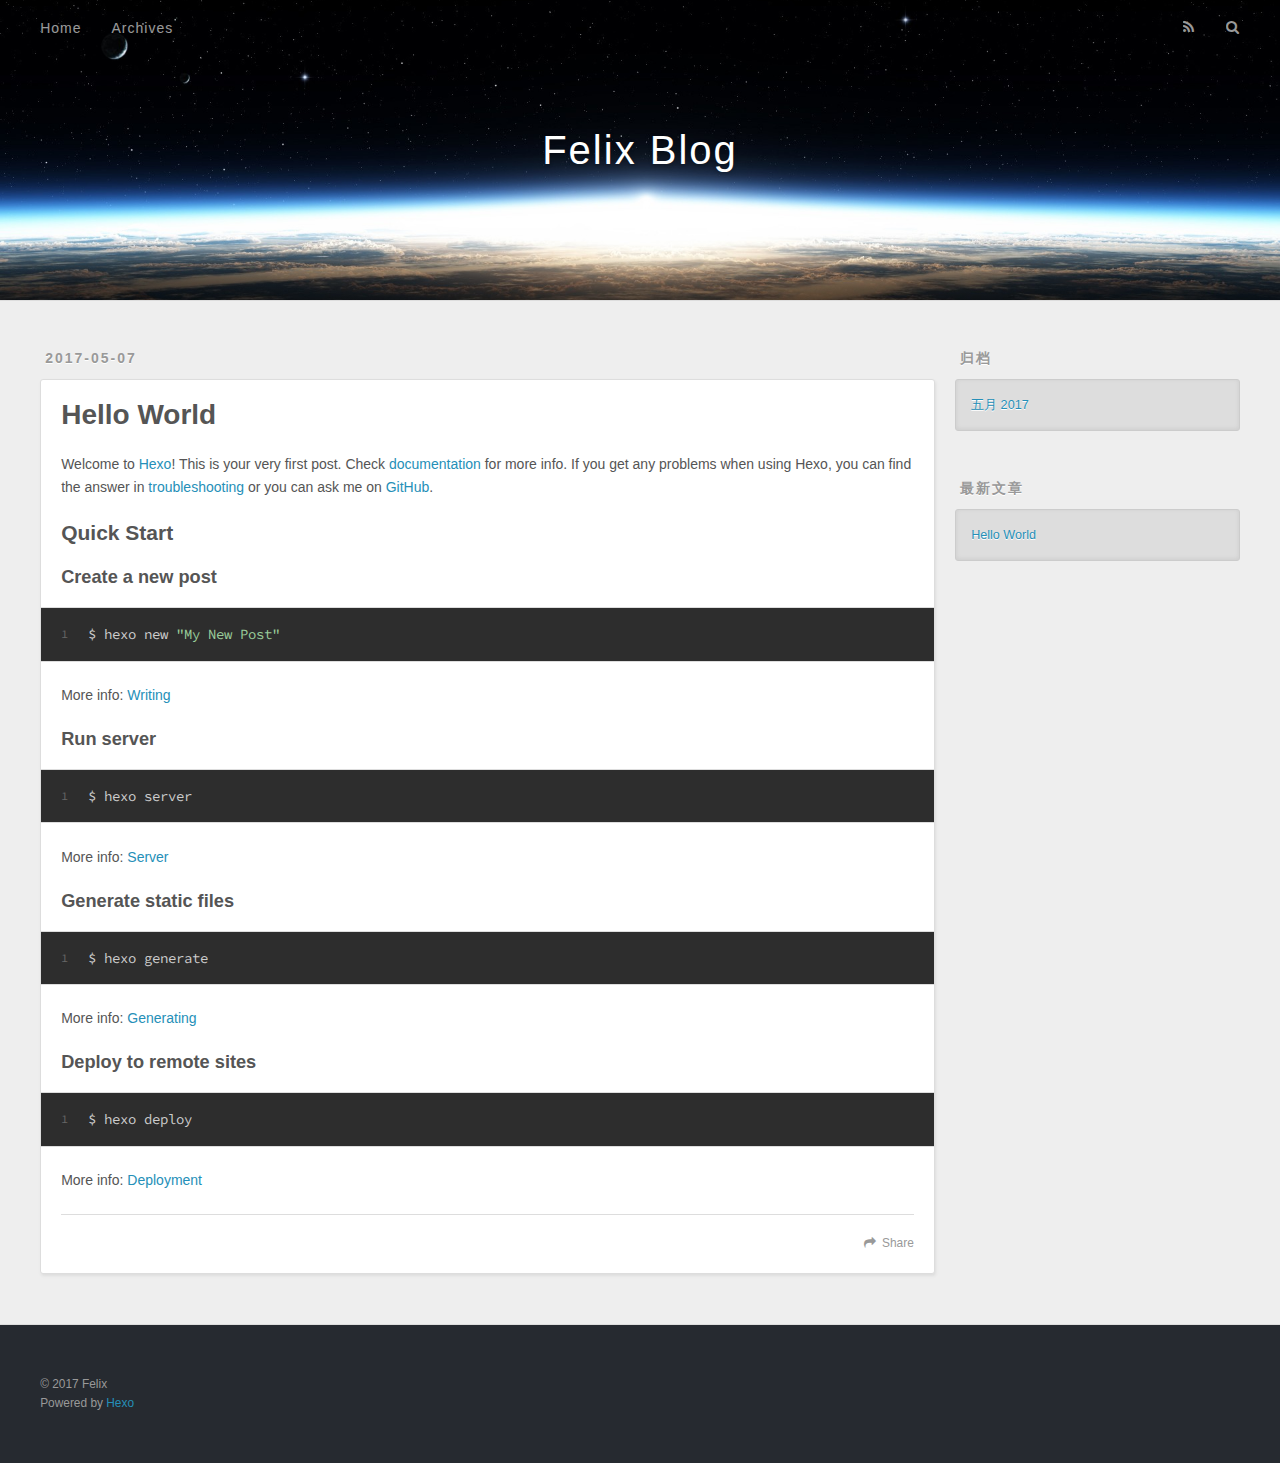
==== commit 8486e58a: "Site updated: 2017-05-07 20:28:47" ====
--- a/index.html
+++ b/index.html
@@ -1,96 +1,11 @@
-<!doctype html>
-
-
-
+<!DOCTYPE html>
+<html>
+<head>
+  <meta charset="utf-8">
   
-
-
-<html class="theme-next muse use-motion" lang="zh-CN">
-<head>
-  <meta charset="UTF-8"/>
-<meta http-equiv="X-UA-Compatible" content="IE=edge" />
-<meta name="viewport" content="width=device-width, initial-scale=1, maximum-scale=1"/>
-
-
-
-
-
-
-<meta http-equiv="Cache-Control" content="no-transform" />
-<meta http-equiv="Cache-Control" content="no-siteapp" />
-
-
-
-
-
-
-
-
-
-
-
-
-
-
-
-  
-  
-  <link href="/lib/fancybox/source/jquery.fancybox.css?v=2.1.5" rel="stylesheet" type="text/css" />
-
-
-
-
-  
-  
-  
-  
-
-  
-    
-    
-  
-
-  
-
-  
-
-  
-
-  
-
-  
-    
-    
-    <link href="//fonts.googleapis.com/css?family=Lato:300,300italic,400,400italic,700,700italic&subset=latin,latin-ext" rel="stylesheet" type="text/css">
-  
-
-
-
-
-
-
-<link href="/lib/font-awesome/css/font-awesome.min.css?v=4.6.2" rel="stylesheet" type="text/css" />
-
-<link href="/css/main.css?v=5.1.1" rel="stylesheet" type="text/css" />
-
-
-  <meta name="keywords" content="Hexo, NexT" />
-
-
-
-
-
-
-
-
-  <link rel="shortcut icon" type="image/x-icon" href="/favicon.ico?v=5.1.1" />
-
-
-
-
-
-
-<meta name="description" content="coding">
+  <title>Felix Blog</title>
+  <meta name="viewport" content="width=device-width, initial-scale=1, maximum-scale=1">
+  <meta name="description" content="coding">
 <meta property="og:type" content="website">
 <meta property="og:title" content="Felix Blog">
 <meta property="og:url" content="http://yoursite.com/index.html">
@@ -99,229 +14,79 @@
 <meta name="twitter:card" content="summary">
 <meta name="twitter:title" content="Felix Blog">
 <meta name="twitter:description" content="coding">
+  
+    <link rel="alternate" href="/atom.xml" title="Felix Blog" type="application/atom+xml">
+  
+  
+    <link rel="icon" href="/favicon.png">
+  
+  
+    <link href="//fonts.googleapis.com/css?family=Source+Code+Pro" rel="stylesheet" type="text/css">
+  
+  <link rel="stylesheet" href="/css/style.css">
+  
 
-
-
-<script type="text/javascript" id="hexo.configurations">
-  var NexT = window.NexT || {};
-  var CONFIG = {
-    root: '/',
-    scheme: 'Muse',
-    sidebar: {"position":"left","display":"post","offset":12,"offset_float":0,"b2t":false,"scrollpercent":false},
-    fancybox: true,
-    motion: true,
-    duoshuo: {
-      userId: '0',
-      author: '博主'
-    },
-    algolia: {
-      applicationID: '',
-      apiKey: '',
-      indexName: '',
-      hits: {"per_page":10},
-      labels: {"input_placeholder":"Search for Posts","hits_empty":"We didn't find any results for the search: ${query}","hits_stats":"${hits} results found in ${time} ms"}
-    }
-  };
-</script>
-
-
-
-  <link rel="canonical" href="http://yoursite.com/"/>
-
-
-
-
-
-  <title>Felix Blog</title>
 </head>
 
-<body itemscope itemtype="http://schema.org/WebPage" lang="zh-CN">
-
+<body>
+  <div id="container">
+    <div id="wrap">
+      <header id="header">
+  <div id="banner"></div>
+  <div id="header-outer" class="outer">
+    <div id="header-title" class="inner">
+      <h1 id="logo-wrap">
+        <a href="/" id="logo">Felix Blog</a>
+      </h1>
+      
+    </div>
+    <div id="header-inner" class="inner">
+      <nav id="main-nav">
+        <a id="main-nav-toggle" class="nav-icon"></a>
+        
+          <a class="main-nav-link" href="/">Home</a>
+        
+          <a class="main-nav-link" href="/archives">Archives</a>
+        
+      </nav>
+      <nav id="sub-nav">
+        
+          <a id="nav-rss-link" class="nav-icon" href="/atom.xml" title="RSS Feed"></a>
+        
+        <a id="nav-search-btn" class="nav-icon" title="搜索"></a>
+      </nav>
+      <div id="search-form-wrap">
+        <form action="//google.com/search" method="get" accept-charset="UTF-8" class="search-form"><input type="search" name="q" class="search-form-input" placeholder="Search"><button type="submit" class="search-form-submit">&#xF002;</button><input type="hidden" name="sitesearch" value="http://yoursite.com"></form>
+      </div>
+    </div>
+  </div>
+</header>
+      <div class="outer">
+        <section id="main">
+  
+    <article id="post-hello-world" class="article article-type-post" itemscope itemprop="blogPost">
+  <div class="article-meta">
+    <a href="/2017/05/07/hello-world/" class="article-date">
+  <time datetime="2017-05-07T11:21:56.000Z" itemprop="datePublished">2017-05-07</time>
+</a>
+    
+  </div>
+  <div class="article-inner">
+    
+    
+      <header class="article-header">
+        
+  
+    <h1 itemprop="name">
+      <a class="article-title" href="/2017/05/07/hello-world/">Hello World</a>
+    </h1>
   
 
-
-
-
-
-
-
-
-
-
-
-
-
-
-  
-  
-    
-  
-
-  <div class="container sidebar-position-left 
-   page-home 
- ">
-    <div class="headband"></div>
-
-    <header id="header" class="header" itemscope itemtype="http://schema.org/WPHeader">
-      <div class="header-inner"><div class="site-brand-wrapper">
-  <div class="site-meta ">
-    
-
-    <div class="custom-logo-site-title">
-      <a href="/"  class="brand" rel="start">
-        <span class="logo-line-before"><i></i></span>
-        <span class="site-title">Felix Blog</span>
-        <span class="logo-line-after"><i></i></span>
-      </a>
-    </div>
-      
-        <p class="site-subtitle"></p>
-      
-  </div>
-
-  <div class="site-nav-toggle">
-    <button>
-      <span class="btn-bar"></span>
-      <span class="btn-bar"></span>
-      <span class="btn-bar"></span>
-    </button>
-  </div>
-</div>
-
-<nav class="site-nav">
-  
-
-  
-    <ul id="menu" class="menu">
-      
-        
-        <li class="menu-item menu-item-home">
-          <a href="/" rel="section">
-            
-              <i class="menu-item-icon fa fa-fw fa-home"></i> <br />
-            
-            首页
-          </a>
-        </li>
-      
-        
-        <li class="menu-item menu-item-archives">
-          <a href="/archives" rel="section">
-            
-              <i class="menu-item-icon fa fa-fw fa-archive"></i> <br />
-            
-            归档
-          </a>
-        </li>
-      
-        
-        <li class="menu-item menu-item-tags">
-          <a href="/tags" rel="section">
-            
-              <i class="menu-item-icon fa fa-fw fa-tags"></i> <br />
-            
-            标签
-          </a>
-        </li>
-      
-
-      
-    </ul>
-  
-
-  
-</nav>
-
-
-
- </div>
-    </header>
-
-    <main id="main" class="main">
-      <div class="main-inner">
-        <div class="content-wrap">
-          <div id="content" class="content">
-            
-  <section id="posts" class="posts-expand">
-    
-      
-
-  
-
-  
-  
-  
-
-  <article class="post post-type-normal " itemscope itemtype="http://schema.org/Article">
-    <link itemprop="mainEntityOfPage" href="http://yoursite.com/2017/05/07/hello-world/">
-
-    <span hidden itemprop="author" itemscope itemtype="http://schema.org/Person">
-      <meta itemprop="name" content="Felix">
-      <meta itemprop="description" content="">
-      <meta itemprop="image" content="/images/avatar.gif">
-    </span>
-
-    <span hidden itemprop="publisher" itemscope itemtype="http://schema.org/Organization">
-      <meta itemprop="name" content="Felix Blog">
-    </span>
-
-    
-      <header class="post-header">
-
-        
-        
-          <h1 class="post-title" itemprop="name headline">
-                
-                <a class="post-title-link" href="/2017/05/07/hello-world/" itemprop="url">Hello World</a></h1>
-        
-
-        <div class="post-meta">
-          <span class="post-time">
-            
-              <span class="post-meta-item-icon">
-                <i class="fa fa-calendar-o"></i>
-              </span>
-              
-                <span class="post-meta-item-text">发表于</span>
-              
-              <time title="创建于" itemprop="dateCreated datePublished" datetime="2017-05-07T19:21:56+08:00">
-                2017-05-07
-              </time>
-            
-
-            
-
-            
-          </span>
-
-          
-
-          
-            
-          
-
-          
-          
-
-          
-
-          
-
-          
-
-        </div>
       </header>
     
-
-    <div class="post-body" itemprop="articleBody">
-
+    <div class="article-entry" itemprop="articleBody">
       
-      
-
-      
-        
-          
-            <p>Welcome to <a href="https://hexo.io/" target="_blank" rel="external">Hexo</a>! This is your very first post. Check <a href="https://hexo.io/docs/" target="_blank" rel="external">documentation</a> for more info. If you get any problems when using Hexo, you can find the answer in <a href="https://hexo.io/docs/troubleshooting.html" target="_blank" rel="external">troubleshooting</a> or you can ask me on <a href="https://github.com/hexojs/hexo/issues" target="_blank" rel="external">GitHub</a>.</p>
+        <p>Welcome to <a href="https://hexo.io/" target="_blank" rel="external">Hexo</a>! This is your very first post. Check <a href="https://hexo.io/docs/" target="_blank" rel="external">documentation</a> for more info. If you get any problems when using Hexo, you can find the answer in <a href="https://hexo.io/docs/troubleshooting.html" target="_blank" rel="external">troubleshooting</a> or you can ask me on <a href="https://github.com/hexojs/hexo/issues" target="_blank" rel="external">GitHub</a>.</p>
 <h2 id="Quick-Start"><a href="#Quick-Start" class="headerlink" title="Quick Start"></a>Quick Start</h2><h3 id="Create-a-new-post"><a href="#Create-a-new-post" class="headerlink" title="Create a new post"></a>Create a new post</h3><figure class="highlight bash"><table><tr><td class="gutter"><pre><div class="line">1</div></pre></td><td class="code"><pre><div class="line">$ hexo new <span class="string">"My New Post"</span></div></pre></td></tr></table></figure>
 <p>More info: <a href="https://hexo.io/docs/writing.html" target="_blank" rel="external">Writing</a></p>
 <h3 id="Run-server"><a href="#Run-server" class="headerlink" title="Run server"></a>Run server</h3><figure class="highlight bash"><table><tr><td class="gutter"><pre><div class="line">1</div></pre></td><td class="code"><pre><div class="line">$ hexo server</div></pre></td></tr></table></figure>
@@ -331,293 +96,88 @@
 <h3 id="Deploy-to-remote-sites"><a href="#Deploy-to-remote-sites" class="headerlink" title="Deploy to remote sites"></a>Deploy to remote sites</h3><figure class="highlight bash"><table><tr><td class="gutter"><pre><div class="line">1</div></pre></td><td class="code"><pre><div class="line">$ hexo deploy</div></pre></td></tr></table></figure>
 <p>More info: <a href="https://hexo.io/docs/deployment.html" target="_blank" rel="external">Deployment</a></p>
 
-          
-        
       
     </div>
-
-    <div>
-      
-    </div>
-
-    <div>
-      
-    </div>
-
-    <div>
-      
-    </div>
-
-    <footer class="post-footer">
-      
-
-      
-
-      
-
+    <footer class="article-footer">
+      <a data-url="http://yoursite.com/2017/05/07/hello-world/" data-id="cj2eoce2v0000gts64kkhtrpm" class="article-share-link">Share</a>
       
       
-        <div class="post-eof"></div>
-      
     </footer>
-  </article>
-
-
-    
-  </section>
-
+  </div>
   
-
-
-          </div>
-          
-
-
-          
-
-        </div>
-        
-          
-  
-  <div class="sidebar-toggle">
-    <div class="sidebar-toggle-line-wrap">
-      <span class="sidebar-toggle-line sidebar-toggle-line-first"></span>
-      <span class="sidebar-toggle-line sidebar-toggle-line-middle"></span>
-      <span class="sidebar-toggle-line sidebar-toggle-line-last"></span>
-    </div>
-  </div>
-
-  <aside id="sidebar" class="sidebar">
-    <div class="sidebar-inner">
-
-      
-
-      
-
-      <section class="site-overview sidebar-panel sidebar-panel-active">
-        <div class="site-author motion-element" itemprop="author" itemscope itemtype="http://schema.org/Person">
-          <img class="site-author-image" itemprop="image"
-               src="/images/avatar.gif"
-               alt="Felix" />
-          <p class="site-author-name" itemprop="name">Felix</p>
-           
-              <p class="site-description motion-element" itemprop="description">coding</p>
-          
-        </div>
-        <nav class="site-state motion-element">
-
-          
-            <div class="site-state-item site-state-posts">
-              <a href="/archives">
-                <span class="site-state-item-count">1</span>
-                <span class="site-state-item-name">日志</span>
-              </a>
-            </div>
-          
-
-          
-
-          
-
-        </nav>
-
-        
-
-        <div class="links-of-author motion-element">
-          
-            
-              <span class="links-of-author-item">
-                <a href="https://github.com/Caoming" target="_blank" title="GitHub">
-                  
-                    <i class="fa fa-fw fa-github"></i>
-                  
-                  GitHub
-                </a>
-              </span>
-            
-          
-        </div>
-
-        
-        
-
-        
-        
-
-        
-
-
-      </section>
-
-      
-
-      
-
-    </div>
-  </aside>
-
-
-        
-      </div>
-    </main>
-
-    <footer id="footer" class="footer">
-      <div class="footer-inner">
-        <div class="copyright" >
-  
-  &copy; 
-  <span itemprop="copyrightYear">2017</span>
-  <span class="with-love">
-    <i class="fa fa-heart"></i>
-  </span>
-  <span class="author" itemprop="copyrightHolder">Felix</span>
-</div>
-
-
-<div class="powered-by">
-  由 <a class="theme-link" href="https://hexo.io">Hexo</a> 强力驱动
-</div>
-
-<div class="theme-info">
-  主题 -
-  <a class="theme-link" href="https://github.com/iissnan/hexo-theme-next">
-    NexT.Muse
-  </a>
-</div>
-
-
-        
-
-        
-      </div>
-    </footer>
-
-    
-      <div class="back-to-top">
-        <i class="fa fa-arrow-up"></i>
-        
-      </div>
-    
-
-  </div>
-
-  
-
-<script type="text/javascript">
-  if (Object.prototype.toString.call(window.Promise) !== '[object Function]') {
-    window.Promise = null;
-  }
-</script>
-
-
-
-
-
-
-
+</article>
 
 
   
 
+</section>
+        
+          <aside id="sidebar">
+  
+    
 
+  
+    
 
-
-
-
-
-
-
-
+  
+    
+  
+    
+  <div class="widget-wrap">
+    <h3 class="widget-title">归档</h3>
+    <div class="widget">
+      <ul class="archive-list"><li class="archive-list-item"><a class="archive-list-link" href="/archives/2017/05/">五月 2017</a></li></ul>
+    </div>
+  </div>
 
 
   
-  <script type="text/javascript" src="/lib/jquery/index.js?v=2.1.3"></script>
+    
+  <div class="widget-wrap">
+    <h3 class="widget-title">最新文章</h3>
+    <div class="widget">
+      <ul>
+        
+          <li>
+            <a href="/2017/05/07/hello-world/">Hello World</a>
+          </li>
+        
+      </ul>
+    </div>
+  </div>
 
   
-  <script type="text/javascript" src="/lib/fastclick/lib/fastclick.min.js?v=1.0.6"></script>
+</aside>
+        
+      </div>
+      <footer id="footer">
+  
+  <div class="outer">
+    <div id="footer-info" class="inner">
+      &copy; 2017 Felix<br>
+      Powered by <a href="http://hexo.io/" target="_blank">Hexo</a>
+    </div>
+  </div>
+</footer>
+    </div>
+    <nav id="mobile-nav">
+  
+    <a href="/" class="mobile-nav-link">Home</a>
+  
+    <a href="/archives" class="mobile-nav-link">Archives</a>
+  
+</nav>
+    
 
-  
-  <script type="text/javascript" src="/lib/jquery_lazyload/jquery.lazyload.js?v=1.9.7"></script>
-
-  
-  <script type="text/javascript" src="/lib/velocity/velocity.min.js?v=1.2.1"></script>
-
-  
-  <script type="text/javascript" src="/lib/velocity/velocity.ui.min.js?v=1.2.1"></script>
-
-  
-  <script type="text/javascript" src="/lib/fancybox/source/jquery.fancybox.pack.js?v=2.1.5"></script>
+<script src="//ajax.googleapis.com/ajax/libs/jquery/2.0.3/jquery.min.js"></script>
 
 
-  
+  <link rel="stylesheet" href="/fancybox/jquery.fancybox.css">
+  <script src="/fancybox/jquery.fancybox.pack.js"></script>
 
 
-  <script type="text/javascript" src="/js/src/utils.js?v=5.1.1"></script>
+<script src="/js/script.js"></script>
 
-  <script type="text/javascript" src="/js/src/motion.js?v=5.1.1"></script>
-
-
-
-  
-  
-
-  
-
-  
-
-
-  <script type="text/javascript" src="/js/src/bootstrap.js?v=5.1.1"></script>
-
-
-
-  
-
-
-  
-
-
-
-
-	
-
-
-
-
-
-  
-
-
-
-
-
-  
-
-
-
-
-
-  
-
-
-
-
-
-
-  
-
-
-
-
-
-  
-
-  
-
-  
-
-  
-
-  
-
+  </div>
 </body>
-</html>
+</html>--- a/css/style.css
+++ b/css/style.css
@@ -0,0 +1,1374 @@
+body {
+  width: 100%;
+}
+body:before,
+body:after {
+  content: "";
+  display: table;
+}
+body:after {
+  clear: both;
+}
+html,
+body,
+div,
+span,
+applet,
+object,
+iframe,
+h1,
+h2,
+h3,
+h4,
+h5,
+h6,
+p,
+blockquote,
+pre,
+a,
+abbr,
+acronym,
+address,
+big,
+cite,
+code,
+del,
+dfn,
+em,
+img,
+ins,
+kbd,
+q,
+s,
+samp,
+small,
+strike,
+strong,
+sub,
+sup,
+tt,
+var,
+dl,
+dt,
+dd,
+ol,
+ul,
+li,
+fieldset,
+form,
+label,
+legend,
+table,
+caption,
+tbody,
+tfoot,
+thead,
+tr,
+th,
+td {
+  margin: 0;
+  padding: 0;
+  border: 0;
+  outline: 0;
+  font-weight: inherit;
+  font-style: inherit;
+  font-family: inherit;
+  font-size: 100%;
+  vertical-align: baseline;
+}
+body {
+  line-height: 1;
+  color: #000;
+  background: #fff;
+}
+ol,
+ul {
+  list-style: none;
+}
+table {
+  border-collapse: separate;
+  border-spacing: 0;
+  vertical-align: middle;
+}
+caption,
+th,
+td {
+  text-align: left;
+  font-weight: normal;
+  vertical-align: middle;
+}
+a img {
+  border: none;
+}
+input,
+button {
+  margin: 0;
+  padding: 0;
+}
+input::-moz-focus-inner,
+button::-moz-focus-inner {
+  border: 0;
+  padding: 0;
+}
+@font-face {
+  font-family: FontAwesome;
+  font-style: normal;
+  font-weight: normal;
+  src: url("fonts/fontawesome-webfont.eot?v=#4.0.3");
+  src: url("fonts/fontawesome-webfont.eot?#iefix&v=#4.0.3") format("embedded-opentype"), url("fonts/fontawesome-webfont.woff?v=#4.0.3") format("woff"), url("fonts/fontawesome-webfont.ttf?v=#4.0.3") format("truetype"), url("fonts/fontawesome-webfont.svg#fontawesomeregular?v=#4.0.3") format("svg");
+}
+html,
+body,
+#container {
+  height: 100%;
+}
+body {
+  background: #eee;
+  font: 14px "Helvetica Neue", Helvetica, Arial, sans-serif;
+  -webkit-text-size-adjust: 100%;
+}
+.outer {
+  max-width: 1220px;
+  margin: 0 auto;
+  padding: 0 20px;
+}
+.outer:before,
+.outer:after {
+  content: "";
+  display: table;
+}
+.outer:after {
+  clear: both;
+}
+.inner {
+  display: inline;
+  float: left;
+  width: 98.33333333333333%;
+  margin: 0 0.833333333333333%;
+}
+.left,
+.alignleft {
+  float: left;
+}
+.right,
+.alignright {
+  float: right;
+}
+.clear {
+  clear: both;
+}
+#container {
+  position: relative;
+}
+.mobile-nav-on {
+  overflow: hidden;
+}
+#wrap {
+  height: 100%;
+  width: 100%;
+  position: absolute;
+  top: 0;
+  left: 0;
+  -webkit-transition: 0.2s ease-out;
+  -moz-transition: 0.2s ease-out;
+  -ms-transition: 0.2s ease-out;
+  transition: 0.2s ease-out;
+  z-index: 1;
+  background: #eee;
+}
+.mobile-nav-on #wrap {
+  left: 280px;
+}
+@media screen and (min-width: 768px) {
+  #main {
+    display: inline;
+    float: left;
+    width: 73.33333333333333%;
+    margin: 0 0.833333333333333%;
+  }
+}
+.article-date,
+.article-category-link,
+.archive-year,
+.widget-title {
+  text-decoration: none;
+  text-transform: uppercase;
+  letter-spacing: 2px;
+  color: #999;
+  margin-bottom: 1em;
+  margin-left: 5px;
+  line-height: 1em;
+  text-shadow: 0 1px #fff;
+  font-weight: bold;
+}
+.article-inner,
+.archive-article-inner {
+  background: #fff;
+  -webkit-box-shadow: 1px 2px 3px #ddd;
+  box-shadow: 1px 2px 3px #ddd;
+  border: 1px solid #ddd;
+  border-radius: 3px;
+}
+.article-entry h1,
+.widget h1 {
+  font-size: 2em;
+}
+.article-entry h2,
+.widget h2 {
+  font-size: 1.5em;
+}
+.article-entry h3,
+.widget h3 {
+  font-size: 1.3em;
+}
+.article-entry h4,
+.widget h4 {
+  font-size: 1.2em;
+}
+.article-entry h5,
+.widget h5 {
+  font-size: 1em;
+}
+.article-entry h6,
+.widget h6 {
+  font-size: 1em;
+  color: #999;
+}
+.article-entry hr,
+.widget hr {
+  border: 1px dashed #ddd;
+}
+.article-entry strong,
+.widget strong {
+  font-weight: bold;
+}
+.article-entry em,
+.widget em,
+.article-entry cite,
+.widget cite {
+  font-style: italic;
+}
+.article-entry sup,
+.widget sup,
+.article-entry sub,
+.widget sub {
+  font-size: 0.75em;
+  line-height: 0;
+  position: relative;
+  vertical-align: baseline;
+}
+.article-entry sup,
+.widget sup {
+  top: -0.5em;
+}
+.article-entry sub,
+.widget sub {
+  bottom: -0.2em;
+}
+.article-entry small,
+.widget small {
+  font-size: 0.85em;
+}
+.article-entry acronym,
+.widget acronym,
+.article-entry abbr,
+.widget abbr {
+  border-bottom: 1px dotted;
+}
+.article-entry ul,
+.widget ul,
+.article-entry ol,
+.widget ol,
+.article-entry dl,
+.widget dl {
+  margin: 0 20px;
+  line-height: 1.6em;
+}
+.article-entry ul ul,
+.widget ul ul,
+.article-entry ol ul,
+.widget ol ul,
+.article-entry ul ol,
+.widget ul ol,
+.article-entry ol ol,
+.widget ol ol {
+  margin-top: 0;
+  margin-bottom: 0;
+}
+.article-entry ul,
+.widget ul {
+  list-style: disc;
+}
+.article-entry ol,
+.widget ol {
+  list-style: decimal;
+}
+.article-entry dt,
+.widget dt {
+  font-weight: bold;
+}
+#header {
+  height: 300px;
+  position: relative;
+  border-bottom: 1px solid #ddd;
+}
+#header:before,
+#header:after {
+  content: "";
+  position: absolute;
+  left: 0;
+  right: 0;
+  height: 40px;
+}
+#header:before {
+  top: 0;
+  background: -webkit-linear-gradient(rgba(0,0,0,0.2), transparent);
+  background: -moz-linear-gradient(rgba(0,0,0,0.2), transparent);
+  background: -ms-linear-gradient(rgba(0,0,0,0.2), transparent);
+  background: linear-gradient(rgba(0,0,0,0.2), transparent);
+}
+#header:after {
+  bottom: 0;
+  background: -webkit-linear-gradient(transparent, rgba(0,0,0,0.2));
+  background: -moz-linear-gradient(transparent, rgba(0,0,0,0.2));
+  background: -ms-linear-gradient(transparent, rgba(0,0,0,0.2));
+  background: linear-gradient(transparent, rgba(0,0,0,0.2));
+}
+#header-outer {
+  height: 100%;
+  position: relative;
+}
+#header-inner {
+  position: relative;
+  overflow: hidden;
+}
+#banner {
+  position: absolute;
+  top: 0;
+  left: 0;
+  width: 100%;
+  height: 100%;
+  background: url("images/banner.jpg") center #000;
+  -webkit-background-size: cover;
+  -moz-background-size: cover;
+  background-size: cover;
+  z-index: -1;
+}
+#header-title {
+  text-align: center;
+  height: 40px;
+  position: absolute;
+  top: 50%;
+  left: 0;
+  margin-top: -20px;
+}
+#logo,
+#subtitle {
+  text-decoration: none;
+  color: #fff;
+  font-weight: 300;
+  text-shadow: 0 1px 4px rgba(0,0,0,0.3);
+}
+#logo {
+  font-size: 40px;
+  line-height: 40px;
+  letter-spacing: 2px;
+}
+#subtitle {
+  font-size: 16px;
+  line-height: 16px;
+  letter-spacing: 1px;
+}
+#subtitle-wrap {
+  margin-top: 16px;
+}
+#main-nav {
+  float: left;
+  margin-left: -15px;
+}
+.nav-icon,
+.main-nav-link {
+  float: left;
+  color: #fff;
+  opacity: 0.6;
+  text-decoration: none;
+  text-shadow: 0 1px rgba(0,0,0,0.2);
+  -webkit-transition: opacity 0.2s;
+  -moz-transition: opacity 0.2s;
+  -ms-transition: opacity 0.2s;
+  transition: opacity 0.2s;
+  display: block;
+  padding: 20px 15px;
+}
+.nav-icon:hover,
+.main-nav-link:hover {
+  opacity: 1;
+}
+.nav-icon {
+  font-family: FontAwesome;
+  text-align: center;
+  font-size: 14px;
+  width: 14px;
+  height: 14px;
+  padding: 20px 15px;
+  position: relative;
+  cursor: pointer;
+}
+.main-nav-link {
+  font-weight: 300;
+  letter-spacing: 1px;
+}
+@media screen and (max-width: 479px) {
+  .main-nav-link {
+    display: none;
+  }
+}
+#main-nav-toggle {
+  display: none;
+}
+#main-nav-toggle:before {
+  content: "\f0c9";
+}
+@media screen and (max-width: 479px) {
+  #main-nav-toggle {
+    display: block;
+  }
+}
+#sub-nav {
+  float: right;
+  margin-right: -15px;
+}
+#nav-rss-link:before {
+  content: "\f09e";
+}
+#nav-search-btn:before {
+  content: "\f002";
+}
+#search-form-wrap {
+  position: absolute;
+  top: 15px;
+  width: 150px;
+  height: 30px;
+  right: -150px;
+  opacity: 0;
+  -webkit-transition: 0.2s ease-out;
+  -moz-transition: 0.2s ease-out;
+  -ms-transition: 0.2s ease-out;
+  transition: 0.2s ease-out;
+}
+#search-form-wrap.on {
+  opacity: 1;
+  right: 0;
+}
+@media screen and (max-width: 479px) {
+  #search-form-wrap {
+    width: 100%;
+    right: -100%;
+  }
+}
+.search-form {
+  position: absolute;
+  top: 0;
+  left: 0;
+  right: 0;
+  background: #fff;
+  padding: 5px 15px;
+  border-radius: 15px;
+  -webkit-box-shadow: 0 0 10px rgba(0,0,0,0.3);
+  box-shadow: 0 0 10px rgba(0,0,0,0.3);
+}
+.search-form-input {
+  border: none;
+  background: none;
+  color: #555;
+  width: 100%;
+  font: 13px "Helvetica Neue", Helvetica, Arial, sans-serif;
+  outline: none;
+}
+.search-form-input::-webkit-search-results-decoration,
+.search-form-input::-webkit-search-cancel-button {
+  -webkit-appearance: none;
+}
+.search-form-submit {
+  position: absolute;
+  top: 50%;
+  right: 10px;
+  margin-top: -7px;
+  font: 13px FontAwesome;
+  border: none;
+  background: none;
+  color: #bbb;
+  cursor: pointer;
+}
+.search-form-submit:hover,
+.search-form-submit:focus {
+  color: #777;
+}
+.article {
+  margin: 50px 0;
+}
+.article-inner {
+  overflow: hidden;
+}
+.article-meta:before,
+.article-meta:after {
+  content: "";
+  display: table;
+}
+.article-meta:after {
+  clear: both;
+}
+.article-date {
+  float: left;
+}
+.article-category {
+  float: left;
+  line-height: 1em;
+  color: #ccc;
+  text-shadow: 0 1px #fff;
+  margin-left: 8px;
+}
+.article-category:before {
+  content: "\2022";
+}
+.article-category-link {
+  margin: 0 12px 1em;
+}
+.article-header {
+  padding: 20px 20px 0;
+}
+.article-title {
+  text-decoration: none;
+  font-size: 2em;
+  font-weight: bold;
+  color: #555;
+  line-height: 1.1em;
+  -webkit-transition: color 0.2s;
+  -moz-transition: color 0.2s;
+  -ms-transition: color 0.2s;
+  transition: color 0.2s;
+}
+a.article-title:hover {
+  color: #258fb8;
+}
+.article-entry {
+  color: #555;
+  padding: 0 20px;
+}
+.article-entry:before,
+.article-entry:after {
+  content: "";
+  display: table;
+}
+.article-entry:after {
+  clear: both;
+}
+.article-entry p,
+.article-entry table {
+  line-height: 1.6em;
+  margin: 1.6em 0;
+}
+.article-entry h1,
+.article-entry h2,
+.article-entry h3,
+.article-entry h4,
+.article-entry h5,
+.article-entry h6 {
+  font-weight: bold;
+}
+.article-entry h1,
+.article-entry h2,
+.article-entry h3,
+.article-entry h4,
+.article-entry h5,
+.article-entry h6 {
+  line-height: 1.1em;
+  margin: 1.1em 0;
+}
+.article-entry a {
+  color: #258fb8;
+  text-decoration: none;
+}
+.article-entry a:hover {
+  text-decoration: underline;
+}
+.article-entry ul,
+.article-entry ol,
+.article-entry dl {
+  margin-top: 1.6em;
+  margin-bottom: 1.6em;
+}
+.article-entry img,
+.article-entry video {
+  max-width: 100%;
+  height: auto;
+  display: block;
+  margin: auto;
+}
+.article-entry iframe {
+  border: none;
+}
+.article-entry table {
+  width: 100%;
+  border-collapse: collapse;
+  border-spacing: 0;
+}
+.article-entry th {
+  font-weight: bold;
+  border-bottom: 3px solid #ddd;
+  padding-bottom: 0.5em;
+}
+.article-entry td {
+  border-bottom: 1px solid #ddd;
+  padding: 10px 0;
+}
+.article-entry blockquote {
+  font-family: Georgia, "Times New Roman", serif;
+  font-size: 1.4em;
+  margin: 1.6em 20px;
+  text-align: center;
+}
+.article-entry blockquote footer {
+  font-size: 14px;
+  margin: 1.6em 0;
+  font-family: "Helvetica Neue", Helvetica, Arial, sans-serif;
+}
+.article-entry blockquote footer cite:before {
+  content: "—";
+  padding: 0 0.5em;
+}
+.article-entry .pullquote {
+  text-align: left;
+  width: 45%;
+  margin: 0;
+}
+.article-entry .pullquote.left {
+  margin-left: 0.5em;
+  margin-right: 1em;
+}
+.article-entry .pullquote.right {
+  margin-right: 0.5em;
+  margin-left: 1em;
+}
+.article-entry .caption {
+  color: #999;
+  display: block;
+  font-size: 0.9em;
+  margin-top: 0.5em;
+  position: relative;
+  text-align: center;
+}
+.article-entry .video-container {
+  position: relative;
+  padding-top: 56.25%;
+  height: 0;
+  overflow: hidden;
+}
+.article-entry .video-container iframe,
+.article-entry .video-container object,
+.article-entry .video-container embed {
+  position: absolute;
+  top: 0;
+  left: 0;
+  width: 100%;
+  height: 100%;
+  margin-top: 0;
+}
+.article-more-link a {
+  display: inline-block;
+  line-height: 1em;
+  padding: 6px 15px;
+  border-radius: 15px;
+  background: #eee;
+  color: #999;
+  text-shadow: 0 1px #fff;
+  text-decoration: none;
+}
+.article-more-link a:hover {
+  background: #258fb8;
+  color: #fff;
+  text-decoration: none;
+  text-shadow: 0 1px #1e7293;
+}
+.article-footer {
+  font-size: 0.85em;
+  line-height: 1.6em;
+  border-top: 1px solid #ddd;
+  padding-top: 1.6em;
+  margin: 0 20px 20px;
+}
+.article-footer:before,
+.article-footer:after {
+  content: "";
+  display: table;
+}
+.article-footer:after {
+  clear: both;
+}
+.article-footer a {
+  color: #999;
+  text-decoration: none;
+}
+.article-footer a:hover {
+  color: #555;
+}
+.article-tag-list-item {
+  float: left;
+  margin-right: 10px;
+}
+.article-tag-list-link:before {
+  content: "#";
+}
+.article-comment-link {
+  float: right;
+}
+.article-comment-link:before {
+  content: "\f075";
+  font-family: FontAwesome;
+  padding-right: 8px;
+}
+.article-share-link {
+  cursor: pointer;
+  float: right;
+  margin-left: 20px;
+}
+.article-share-link:before {
+  content: "\f064";
+  font-family: FontAwesome;
+  padding-right: 6px;
+}
+#article-nav {
+  position: relative;
+}
+#article-nav:before,
+#article-nav:after {
+  content: "";
+  display: table;
+}
+#article-nav:after {
+  clear: both;
+}
+@media screen and (min-width: 768px) {
+  #article-nav {
+    margin: 50px 0;
+  }
+  #article-nav:before {
+    width: 8px;
+    height: 8px;
+    position: absolute;
+    top: 50%;
+    left: 50%;
+    margin-top: -4px;
+    margin-left: -4px;
+    content: "";
+    border-radius: 50%;
+    background: #ddd;
+    -webkit-box-shadow: 0 1px 2px #fff;
+    box-shadow: 0 1px 2px #fff;
+  }
+}
+.article-nav-link-wrap {
+  text-decoration: none;
+  text-shadow: 0 1px #fff;
+  color: #999;
+  -webkit-box-sizing: border-box;
+  -moz-box-sizing: border-box;
+  box-sizing: border-box;
+  margin-top: 50px;
+  text-align: center;
+  display: block;
+}
+.article-nav-link-wrap:hover {
+  color: #555;
+}
+@media screen and (min-width: 768px) {
+  .article-nav-link-wrap {
+    width: 50%;
+    margin-top: 0;
+  }
+}
+@media screen and (min-width: 768px) {
+  #article-nav-newer {
+    float: left;
+    text-align: right;
+    padding-right: 20px;
+  }
+}
+@media screen and (min-width: 768px) {
+  #article-nav-older {
+    float: right;
+    text-align: left;
+    padding-left: 20px;
+  }
+}
+.article-nav-caption {
+  text-transform: uppercase;
+  letter-spacing: 2px;
+  color: #ddd;
+  line-height: 1em;
+  font-weight: bold;
+}
+#article-nav-newer .article-nav-caption {
+  margin-right: -2px;
+}
+.article-nav-title {
+  font-size: 0.85em;
+  line-height: 1.6em;
+  margin-top: 0.5em;
+}
+.article-share-box {
+  position: absolute;
+  display: none;
+  background: #fff;
+  -webkit-box-shadow: 1px 2px 10px rgba(0,0,0,0.2);
+  box-shadow: 1px 2px 10px rgba(0,0,0,0.2);
+  border-radius: 3px;
+  margin-left: -145px;
+  overflow: hidden;
+  z-index: 1;
+}
+.article-share-box.on {
+  display: block;
+}
+.article-share-input {
+  width: 100%;
+  background: none;
+  -webkit-box-sizing: border-box;
+  -moz-box-sizing: border-box;
+  box-sizing: border-box;
+  font: 14px "Helvetica Neue", Helvetica, Arial, sans-serif;
+  padding: 0 15px;
+  color: #555;
+  outline: none;
+  border: 1px solid #ddd;
+  border-radius: 3px 3px 0 0;
+  height: 36px;
+  line-height: 36px;
+}
+.article-share-links {
+  background: #eee;
+}
+.article-share-links:before,
+.article-share-links:after {
+  content: "";
+  display: table;
+}
+.article-share-links:after {
+  clear: both;
+}
+.article-share-twitter,
+.article-share-facebook,
+.article-share-pinterest,
+.article-share-google {
+  width: 50px;
+  height: 36px;
+  display: block;
+  float: left;
+  position: relative;
+  color: #999;
+  text-shadow: 0 1px #fff;
+}
+.article-share-twitter:before,
+.article-share-facebook:before,
+.article-share-pinterest:before,
+.article-share-google:before {
+  font-size: 20px;
+  font-family: FontAwesome;
+  width: 20px;
+  height: 20px;
+  position: absolute;
+  top: 50%;
+  left: 50%;
+  margin-top: -10px;
+  margin-left: -10px;
+  text-align: center;
+}
+.article-share-twitter:hover,
+.article-share-facebook:hover,
+.article-share-pinterest:hover,
+.article-share-google:hover {
+  color: #fff;
+}
+.article-share-twitter:before {
+  content: "\f099";
+}
+.article-share-twitter:hover {
+  background: #00aced;
+  text-shadow: 0 1px #008abe;
+}
+.article-share-facebook:before {
+  content: "\f09a";
+}
+.article-share-facebook:hover {
+  background: #3b5998;
+  text-shadow: 0 1px #2f477a;
+}
+.article-share-pinterest:before {
+  content: "\f0d2";
+}
+.article-share-pinterest:hover {
+  background: #cb2027;
+  text-shadow: 0 1px #a21a1f;
+}
+.article-share-google:before {
+  content: "\f0d5";
+}
+.article-share-google:hover {
+  background: #dd4b39;
+  text-shadow: 0 1px #be3221;
+}
+.article-gallery {
+  background: #000;
+  position: relative;
+}
+.article-gallery-photos {
+  position: relative;
+  overflow: hidden;
+}
+.article-gallery-img {
+  display: none;
+  max-width: 100%;
+}
+.article-gallery-img:first-child {
+  display: block;
+}
+.article-gallery-img.loaded {
+  position: absolute;
+  display: block;
+}
+.article-gallery-img img {
+  display: block;
+  max-width: 100%;
+  margin: 0 auto;
+}
+#comments {
+  background: #fff;
+  -webkit-box-shadow: 1px 2px 3px #ddd;
+  box-shadow: 1px 2px 3px #ddd;
+  padding: 20px;
+  border: 1px solid #ddd;
+  border-radius: 3px;
+  margin: 50px 0;
+}
+#comments a {
+  color: #258fb8;
+}
+.archives-wrap {
+  margin: 50px 0;
+}
+.archives:before,
+.archives:after {
+  content: "";
+  display: table;
+}
+.archives:after {
+  clear: both;
+}
+.archive-year-wrap {
+  margin-bottom: 1em;
+}
+.archives {
+  -webkit-column-gap: 10px;
+  -moz-column-gap: 10px;
+  column-gap: 10px;
+}
+@media screen and (min-width: 480px) and (max-width: 767px) {
+  .archives {
+    -webkit-column-count: 2;
+    -moz-column-count: 2;
+    column-count: 2;
+  }
+}
+@media screen and (min-width: 768px) {
+  .archives {
+    -webkit-column-count: 3;
+    -moz-column-count: 3;
+    column-count: 3;
+  }
+}
+.archive-article {
+  -webkit-column-break-inside: avoid;
+  page-break-inside: avoid;
+  overflow: hidden;
+  break-inside: avoid-column;
+}
+.archive-article-inner {
+  padding: 10px;
+  margin-bottom: 15px;
+}
+.archive-article-title {
+  text-decoration: none;
+  font-weight: bold;
+  color: #555;
+  -webkit-transition: color 0.2s;
+  -moz-transition: color 0.2s;
+  -ms-transition: color 0.2s;
+  transition: color 0.2s;
+  line-height: 1.6em;
+}
+.archive-article-title:hover {
+  color: #258fb8;
+}
+.archive-article-footer {
+  margin-top: 1em;
+}
+.archive-article-date {
+  color: #999;
+  text-decoration: none;
+  font-size: 0.85em;
+  line-height: 1em;
+  margin-bottom: 0.5em;
+  display: block;
+}
+#page-nav {
+  margin: 50px auto;
+  background: #fff;
+  -webkit-box-shadow: 1px 2px 3px #ddd;
+  box-shadow: 1px 2px 3px #ddd;
+  border: 1px solid #ddd;
+  border-radius: 3px;
+  text-align: center;
+  color: #999;
+  overflow: hidden;
+}
+#page-nav:before,
+#page-nav:after {
+  content: "";
+  display: table;
+}
+#page-nav:after {
+  clear: both;
+}
+#page-nav a,
+#page-nav span {
+  padding: 10px 20px;
+  line-height: 1;
+  height: 2ex;
+}
+#page-nav a {
+  color: #999;
+  text-decoration: none;
+}
+#page-nav a:hover {
+  background: #999;
+  color: #fff;
+}
+#page-nav .prev {
+  float: left;
+}
+#page-nav .next {
+  float: right;
+}
+#page-nav .page-number {
+  display: inline-block;
+}
+@media screen and (max-width: 479px) {
+  #page-nav .page-number {
+    display: none;
+  }
+}
+#page-nav .current {
+  color: #555;
+  font-weight: bold;
+}
+#page-nav .space {
+  color: #ddd;
+}
+#footer {
+  background: #262a30;
+  padding: 50px 0;
+  border-top: 1px solid #ddd;
+  color: #999;
+}
+#footer a {
+  color: #258fb8;
+  text-decoration: none;
+}
+#footer a:hover {
+  text-decoration: underline;
+}
+#footer-info {
+  line-height: 1.6em;
+  font-size: 0.85em;
+}
+.article-entry pre,
+.article-entry .highlight {
+  background: #2d2d2d;
+  margin: 0 -20px;
+  padding: 15px 20px;
+  border-style: solid;
+  border-color: #ddd;
+  border-width: 1px 0;
+  overflow: auto;
+  color: #ccc;
+  line-height: 22.400000000000002px;
+}
+.article-entry .highlight .gutter pre,
+.article-entry .gist .gist-file .gist-data .line-numbers {
+  color: #666;
+  font-size: 0.85em;
+}
+.article-entry pre,
+.article-entry code {
+  font-family: "Source Code Pro", Consolas, Monaco, Menlo, Consolas, monospace;
+}
+.article-entry code {
+  background: #eee;
+  text-shadow: 0 1px #fff;
+  padding: 0 0.3em;
+}
+.article-entry pre code {
+  background: none;
+  text-shadow: none;
+  padding: 0;
+}
+.article-entry .highlight pre {
+  border: none;
+  margin: 0;
+  padding: 0;
+}
+.article-entry .highlight table {
+  margin: 0;
+  width: auto;
+}
+.article-entry .highlight td {
+  border: none;
+  padding: 0;
+}
+.article-entry .highlight figcaption {
+  font-size: 0.85em;
+  color: #999;
+  line-height: 1em;
+  margin-bottom: 1em;
+}
+.article-entry .highlight figcaption:before,
+.article-entry .highlight figcaption:after {
+  content: "";
+  display: table;
+}
+.article-entry .highlight figcaption:after {
+  clear: both;
+}
+.article-entry .highlight figcaption a {
+  float: right;
+}
+.article-entry .highlight .gutter pre {
+  text-align: right;
+  padding-right: 20px;
+}
+.article-entry .highlight .line {
+  height: 22.400000000000002px;
+}
+.article-entry .highlight .line.marked {
+  background: #515151;
+}
+.article-entry .gist {
+  margin: 0 -20px;
+  border-style: solid;
+  border-color: #ddd;
+  border-width: 1px 0;
+  background: #2d2d2d;
+  padding: 15px 20px 15px 0;
+}
+.article-entry .gist .gist-file {
+  border: none;
+  font-family: "Source Code Pro", Consolas, Monaco, Menlo, Consolas, monospace;
+  margin: 0;
+}
+.article-entry .gist .gist-file .gist-data {
+  background: none;
+  border: none;
+}
+.article-entry .gist .gist-file .gist-data .line-numbers {
+  background: none;
+  border: none;
+  padding: 0 20px 0 0;
+}
+.article-entry .gist .gist-file .gist-data .line-data {
+  padding: 0 !important;
+}
+.article-entry .gist .gist-file .highlight {
+  margin: 0;
+  padding: 0;
+  border: none;
+}
+.article-entry .gist .gist-file .gist-meta {
+  background: #2d2d2d;
+  color: #999;
+  font: 0.85em "Helvetica Neue", Helvetica, Arial, sans-serif;
+  text-shadow: 0 0;
+  padding: 0;
+  margin-top: 1em;
+  margin-left: 20px;
+}
+.article-entry .gist .gist-file .gist-meta a {
+  color: #258fb8;
+  font-weight: normal;
+}
+.article-entry .gist .gist-file .gist-meta a:hover {
+  text-decoration: underline;
+}
+pre .comment,
+pre .title {
+  color: #999;
+}
+pre .variable,
+pre .attribute,
+pre .tag,
+pre .regexp,
+pre .ruby .constant,
+pre .xml .tag .title,
+pre .xml .pi,
+pre .xml .doctype,
+pre .html .doctype,
+pre .css .id,
+pre .css .class,
+pre .css .pseudo {
+  color: #f2777a;
+}
+pre .number,
+pre .preprocessor,
+pre .built_in,
+pre .literal,
+pre .params,
+pre .constant {
+  color: #f99157;
+}
+pre .class,
+pre .ruby .class .title,
+pre .css .rules .attribute {
+  color: #9c9;
+}
+pre .string,
+pre .value,
+pre .inheritance,
+pre .header,
+pre .ruby .symbol,
+pre .xml .cdata {
+  color: #9c9;
+}
+pre .css .hexcolor {
+  color: #6cc;
+}
+pre .function,
+pre .python .decorator,
+pre .python .title,
+pre .ruby .function .title,
+pre .ruby .title .keyword,
+pre .perl .sub,
+pre .javascript .title,
+pre .coffeescript .title {
+  color: #69c;
+}
+pre .keyword,
+pre .javascript .function {
+  color: #c9c;
+}
+@media screen and (max-width: 479px) {
+  #mobile-nav {
+    position: absolute;
+    top: 0;
+    left: 0;
+    width: 280px;
+    height: 100%;
+    background: #191919;
+    border-right: 1px solid #fff;
+  }
+}
+@media screen and (max-width: 479px) {
+  .mobile-nav-link {
+    display: block;
+    color: #999;
+    text-decoration: none;
+    padding: 15px 20px;
+    font-weight: bold;
+  }
+  .mobile-nav-link:hover {
+    color: #fff;
+  }
+}
+@media screen and (min-width: 768px) {
+  #sidebar {
+    display: inline;
+    float: left;
+    width: 23.333333333333332%;
+    margin: 0 0.833333333333333%;
+  }
+}
+.widget-wrap {
+  margin: 50px 0;
+}
+.widget {
+  color: #777;
+  text-shadow: 0 1px #fff;
+  background: #ddd;
+  -webkit-box-shadow: 0 -1px 4px #ccc inset;
+  box-shadow: 0 -1px 4px #ccc inset;
+  border: 1px solid #ccc;
+  padding: 15px;
+  border-radius: 3px;
+}
+.widget a {
+  color: #258fb8;
+  text-decoration: none;
+}
+.widget a:hover {
+  text-decoration: underline;
+}
+.widget ul ul,
+.widget ol ul,
+.widget dl ul,
+.widget ul ol,
+.widget ol ol,
+.widget dl ol,
+.widget ul dl,
+.widget ol dl,
+.widget dl dl {
+  margin-left: 15px;
+  list-style: disc;
+}
+.widget {
+  line-height: 1.6em;
+  word-wrap: break-word;
+  font-size: 0.9em;
+}
+.widget ul,
+.widget ol {
+  list-style: none;
+  margin: 0;
+}
+.widget ul ul,
+.widget ol ul,
+.widget ul ol,
+.widget ol ol {
+  margin: 0 20px;
+}
+.widget ul ul,
+.widget ol ul {
+  list-style: disc;
+}
+.widget ul ol,
+.widget ol ol {
+  list-style: decimal;
+}
+.category-list-count,
+.tag-list-count,
+.archive-list-count {
+  padding-left: 5px;
+  color: #999;
+  font-size: 0.85em;
+}
+.category-list-count:before,
+.tag-list-count:before,
+.archive-list-count:before {
+  content: "(";
+}
+.category-list-count:after,
+.tag-list-count:after,
+.archive-list-count:after {
+  content: ")";
+}
+.tagcloud a {
+  margin-right: 5px;
+  display: inline-block;
+}
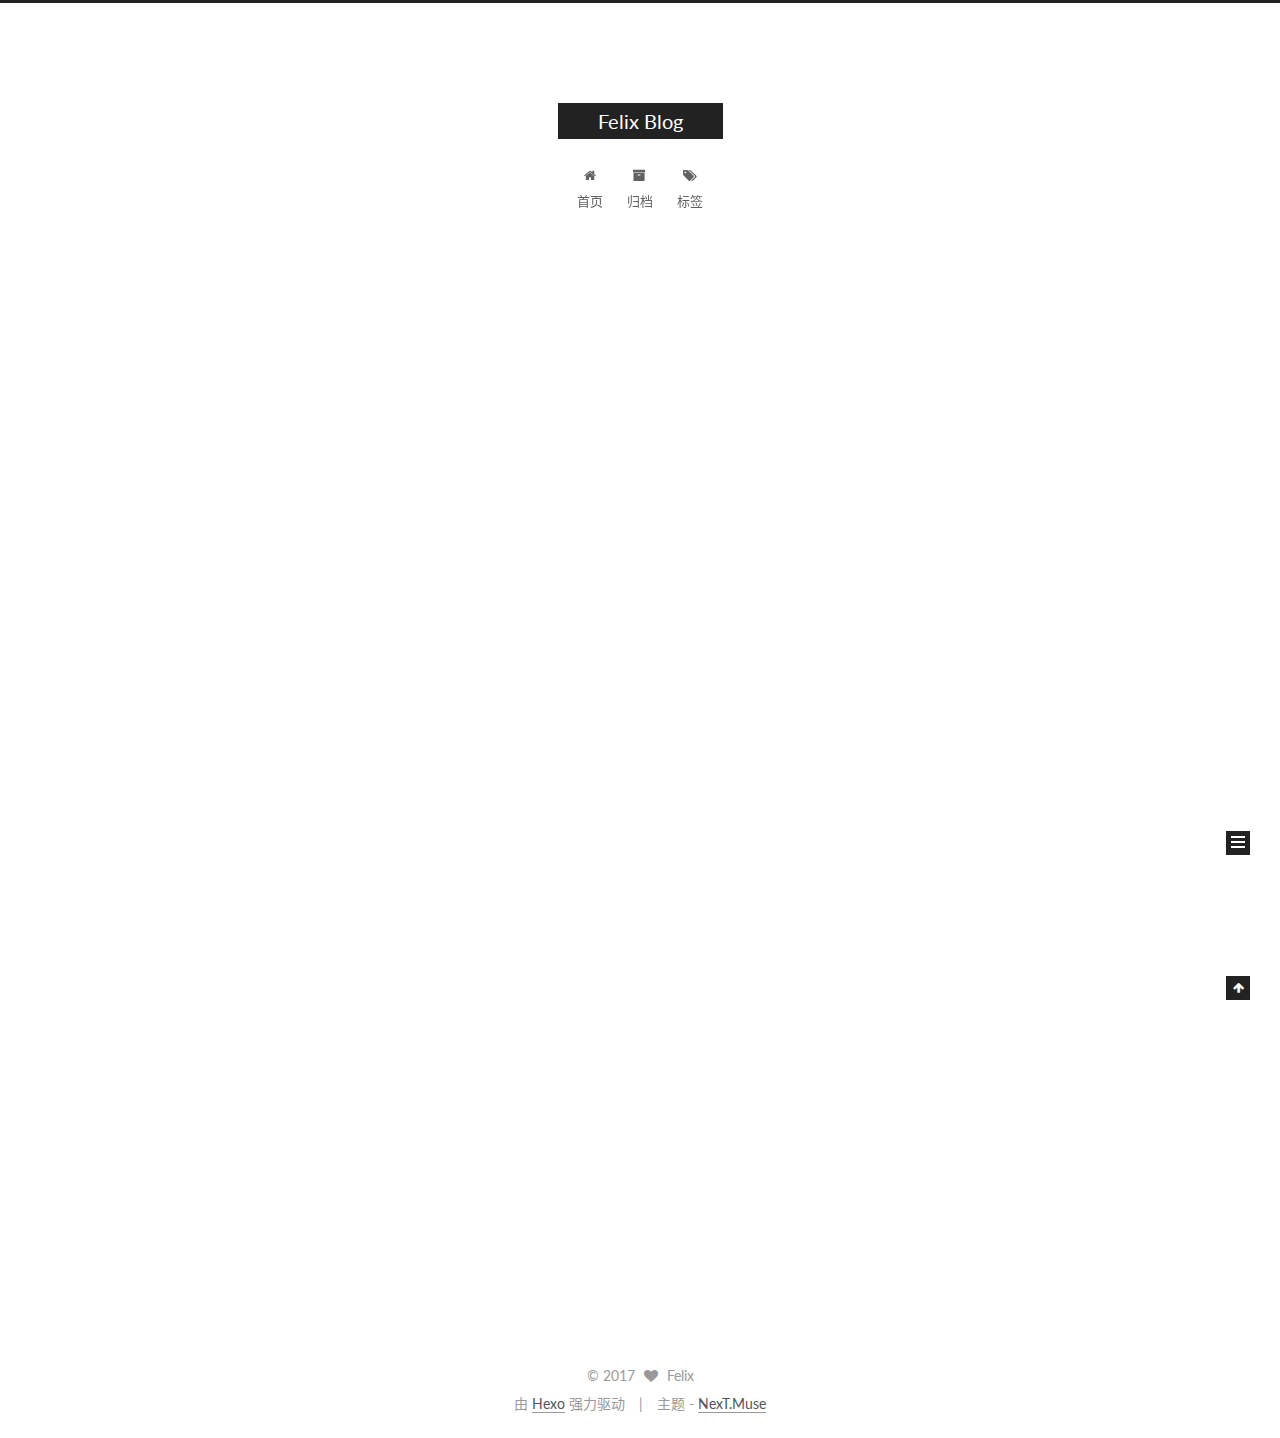
==== commit b271e272: "Site updated: 2017-05-07 20:30:32" ====
--- a/index.html
+++ b/index.html
@@ -1,11 +1,96 @@
-<!DOCTYPE html>
-<html>
+<!doctype html>
+
+
+
+  
+
+
+<html class="theme-next muse use-motion" lang="zh-CN">
 <head>
-  <meta charset="utf-8">
-  
-  <title>Felix Blog</title>
-  <meta name="viewport" content="width=device-width, initial-scale=1, maximum-scale=1">
-  <meta name="description" content="coding">
+  <meta charset="UTF-8"/>
+<meta http-equiv="X-UA-Compatible" content="IE=edge" />
+<meta name="viewport" content="width=device-width, initial-scale=1, maximum-scale=1"/>
+
+
+
+
+
+
+<meta http-equiv="Cache-Control" content="no-transform" />
+<meta http-equiv="Cache-Control" content="no-siteapp" />
+
+
+
+
+
+
+
+
+
+
+
+
+
+
+
+  
+  
+  <link href="/lib/fancybox/source/jquery.fancybox.css?v=2.1.5" rel="stylesheet" type="text/css" />
+
+
+
+
+  
+  
+  
+  
+
+  
+    
+    
+  
+
+  
+
+  
+
+  
+
+  
+
+  
+    
+    
+    <link href="//fonts.googleapis.com/css?family=Lato:300,300italic,400,400italic,700,700italic&subset=latin,latin-ext" rel="stylesheet" type="text/css">
+  
+
+
+
+
+
+
+<link href="/lib/font-awesome/css/font-awesome.min.css?v=4.6.2" rel="stylesheet" type="text/css" />
+
+<link href="/css/main.css?v=5.1.1" rel="stylesheet" type="text/css" />
+
+
+  <meta name="keywords" content="Hexo, NexT" />
+
+
+
+
+
+
+
+
+  <link rel="shortcut icon" type="image/x-icon" href="/favicon.ico?v=5.1.1" />
+
+
+
+
+
+
+<meta name="description" content="coding">
 <meta property="og:type" content="website">
 <meta property="og:title" content="Felix Blog">
 <meta property="og:url" content="http://yoursite.com/index.html">
@@ -14,79 +99,229 @@
 <meta name="twitter:card" content="summary">
 <meta name="twitter:title" content="Felix Blog">
 <meta name="twitter:description" content="coding">
-  
-    <link rel="alternate" href="/atom.xml" title="Felix Blog" type="application/atom+xml">
-  
-  
-    <link rel="icon" href="/favicon.png">
-  
-  
-    <link href="//fonts.googleapis.com/css?family=Source+Code+Pro" rel="stylesheet" type="text/css">
-  
-  <link rel="stylesheet" href="/css/style.css">
-  
-
+
+
+
+<script type="text/javascript" id="hexo.configurations">
+  var NexT = window.NexT || {};
+  var CONFIG = {
+    root: '/',
+    scheme: 'Muse',
+    sidebar: {"position":"left","display":"post","offset":12,"offset_float":0,"b2t":false,"scrollpercent":false},
+    fancybox: true,
+    motion: true,
+    duoshuo: {
+      userId: '0',
+      author: '博主'
+    },
+    algolia: {
+      applicationID: '',
+      apiKey: '',
+      indexName: '',
+      hits: {"per_page":10},
+      labels: {"input_placeholder":"Search for Posts","hits_empty":"We didn't find any results for the search: ${query}","hits_stats":"${hits} results found in ${time} ms"}
+    }
+  };
+</script>
+
+
+
+  <link rel="canonical" href="http://yoursite.com/"/>
+
+
+
+
+
+  <title>Felix Blog</title>
 </head>
 
-<body>
-  <div id="container">
-    <div id="wrap">
-      <header id="header">
-  <div id="banner"></div>
-  <div id="header-outer" class="outer">
-    <div id="header-title" class="inner">
-      <h1 id="logo-wrap">
-        <a href="/" id="logo">Felix Blog</a>
-      </h1>
-      
+<body itemscope itemtype="http://schema.org/WebPage" lang="zh-CN">
+
+  
+
+
+
+
+
+
+
+
+
+
+
+
+
+
+  
+  
+    
+  
+
+  <div class="container sidebar-position-left 
+   page-home 
+ ">
+    <div class="headband"></div>
+
+    <header id="header" class="header" itemscope itemtype="http://schema.org/WPHeader">
+      <div class="header-inner"><div class="site-brand-wrapper">
+  <div class="site-meta ">
+    
+
+    <div class="custom-logo-site-title">
+      <a href="/"  class="brand" rel="start">
+        <span class="logo-line-before"><i></i></span>
+        <span class="site-title">Felix Blog</span>
+        <span class="logo-line-after"><i></i></span>
+      </a>
     </div>
-    <div id="header-inner" class="inner">
-      <nav id="main-nav">
-        <a id="main-nav-toggle" class="nav-icon"></a>
-        
-          <a class="main-nav-link" href="/">Home</a>
-        
-          <a class="main-nav-link" href="/archives">Archives</a>
-        
-      </nav>
-      <nav id="sub-nav">
-        
-          <a id="nav-rss-link" class="nav-icon" href="/atom.xml" title="RSS Feed"></a>
-        
-        <a id="nav-search-btn" class="nav-icon" title="搜索"></a>
-      </nav>
-      <div id="search-form-wrap">
-        <form action="//google.com/search" method="get" accept-charset="UTF-8" class="search-form"><input type="search" name="q" class="search-form-input" placeholder="Search"><button type="submit" class="search-form-submit">&#xF002;</button><input type="hidden" name="sitesearch" value="http://yoursite.com"></form>
-      </div>
-    </div>
+      
+        <p class="site-subtitle"></p>
+      
   </div>
-</header>
-      <div class="outer">
-        <section id="main">
-  
-    <article id="post-hello-world" class="article article-type-post" itemscope itemprop="blogPost">
-  <div class="article-meta">
-    <a href="/2017/05/07/hello-world/" class="article-date">
-  <time datetime="2017-05-07T11:21:56.000Z" itemprop="datePublished">2017-05-07</time>
-</a>
-    
+
+  <div class="site-nav-toggle">
+    <button>
+      <span class="btn-bar"></span>
+      <span class="btn-bar"></span>
+      <span class="btn-bar"></span>
+    </button>
   </div>
-  <div class="article-inner">
-    
-    
-      <header class="article-header">
-        
-  
-    <h1 itemprop="name">
-      <a class="article-title" href="/2017/05/07/hello-world/">Hello World</a>
-    </h1>
-  
-
+</div>
+
+<nav class="site-nav">
+  
+
+  
+    <ul id="menu" class="menu">
+      
+        
+        <li class="menu-item menu-item-home">
+          <a href="/" rel="section">
+            
+              <i class="menu-item-icon fa fa-fw fa-home"></i> <br />
+            
+            首页
+          </a>
+        </li>
+      
+        
+        <li class="menu-item menu-item-archives">
+          <a href="/archives" rel="section">
+            
+              <i class="menu-item-icon fa fa-fw fa-archive"></i> <br />
+            
+            归档
+          </a>
+        </li>
+      
+        
+        <li class="menu-item menu-item-tags">
+          <a href="/tags" rel="section">
+            
+              <i class="menu-item-icon fa fa-fw fa-tags"></i> <br />
+            
+            标签
+          </a>
+        </li>
+      
+
+      
+    </ul>
+  
+
+  
+</nav>
+
+
+
+ </div>
+    </header>
+
+    <main id="main" class="main">
+      <div class="main-inner">
+        <div class="content-wrap">
+          <div id="content" class="content">
+            
+  <section id="posts" class="posts-expand">
+    
+      
+
+  
+
+  
+  
+  
+
+  <article class="post post-type-normal " itemscope itemtype="http://schema.org/Article">
+    <link itemprop="mainEntityOfPage" href="http://yoursite.com/2017/05/07/hello-world/">
+
+    <span hidden itemprop="author" itemscope itemtype="http://schema.org/Person">
+      <meta itemprop="name" content="Felix">
+      <meta itemprop="description" content="">
+      <meta itemprop="image" content="/images/avatar.gif">
+    </span>
+
+    <span hidden itemprop="publisher" itemscope itemtype="http://schema.org/Organization">
+      <meta itemprop="name" content="Felix Blog">
+    </span>
+
+    
+      <header class="post-header">
+
+        
+        
+          <h1 class="post-title" itemprop="name headline">
+                
+                <a class="post-title-link" href="/2017/05/07/hello-world/" itemprop="url">Hello World</a></h1>
+        
+
+        <div class="post-meta">
+          <span class="post-time">
+            
+              <span class="post-meta-item-icon">
+                <i class="fa fa-calendar-o"></i>
+              </span>
+              
+                <span class="post-meta-item-text">发表于</span>
+              
+              <time title="创建于" itemprop="dateCreated datePublished" datetime="2017-05-07T19:21:56+08:00">
+                2017-05-07
+              </time>
+            
+
+            
+
+            
+          </span>
+
+          
+
+          
+            
+          
+
+          
+          
+
+          
+
+          
+
+          
+
+        </div>
       </header>
     
-    <div class="article-entry" itemprop="articleBody">
-      
-        <p>Welcome to <a href="https://hexo.io/" target="_blank" rel="external">Hexo</a>! This is your very first post. Check <a href="https://hexo.io/docs/" target="_blank" rel="external">documentation</a> for more info. If you get any problems when using Hexo, you can find the answer in <a href="https://hexo.io/docs/troubleshooting.html" target="_blank" rel="external">troubleshooting</a> or you can ask me on <a href="https://github.com/hexojs/hexo/issues" target="_blank" rel="external">GitHub</a>.</p>
+
+    <div class="post-body" itemprop="articleBody">
+
+      
+      
+
+      
+        
+          
+            <p>Welcome to <a href="https://hexo.io/" target="_blank" rel="external">Hexo</a>! This is your very first post. Check <a href="https://hexo.io/docs/" target="_blank" rel="external">documentation</a> for more info. If you get any problems when using Hexo, you can find the answer in <a href="https://hexo.io/docs/troubleshooting.html" target="_blank" rel="external">troubleshooting</a> or you can ask me on <a href="https://github.com/hexojs/hexo/issues" target="_blank" rel="external">GitHub</a>.</p>
 <h2 id="Quick-Start"><a href="#Quick-Start" class="headerlink" title="Quick Start"></a>Quick Start</h2><h3 id="Create-a-new-post"><a href="#Create-a-new-post" class="headerlink" title="Create a new post"></a>Create a new post</h3><figure class="highlight bash"><table><tr><td class="gutter"><pre><div class="line">1</div></pre></td><td class="code"><pre><div class="line">$ hexo new <span class="string">"My New Post"</span></div></pre></td></tr></table></figure>
 <p>More info: <a href="https://hexo.io/docs/writing.html" target="_blank" rel="external">Writing</a></p>
 <h3 id="Run-server"><a href="#Run-server" class="headerlink" title="Run server"></a>Run server</h3><figure class="highlight bash"><table><tr><td class="gutter"><pre><div class="line">1</div></pre></td><td class="code"><pre><div class="line">$ hexo server</div></pre></td></tr></table></figure>
@@ -96,88 +331,293 @@
 <h3 id="Deploy-to-remote-sites"><a href="#Deploy-to-remote-sites" class="headerlink" title="Deploy to remote sites"></a>Deploy to remote sites</h3><figure class="highlight bash"><table><tr><td class="gutter"><pre><div class="line">1</div></pre></td><td class="code"><pre><div class="line">$ hexo deploy</div></pre></td></tr></table></figure>
 <p>More info: <a href="https://hexo.io/docs/deployment.html" target="_blank" rel="external">Deployment</a></p>
 
+          
+        
       
     </div>
-    <footer class="article-footer">
-      <a data-url="http://yoursite.com/2017/05/07/hello-world/" data-id="cj2eoce2v0000gts64kkhtrpm" class="article-share-link">Share</a>
-      
+
+    <div>
+      
+    </div>
+
+    <div>
+      
+    </div>
+
+    <div>
+      
+    </div>
+
+    <footer class="post-footer">
+      
+
+      
+
+      
+
+      
+      
+        <div class="post-eof"></div>
       
     </footer>
-  </div>
-  
-</article>
-
-
-  
-
-</section>
-        
-          <aside id="sidebar">
-  
-    
-
-  
-    
-
-  
-    
-  
-    
-  <div class="widget-wrap">
-    <h3 class="widget-title">归档</h3>
-    <div class="widget">
-      <ul class="archive-list"><li class="archive-list-item"><a class="archive-list-link" href="/archives/2017/05/">五月 2017</a></li></ul>
+  </article>
+
+
+    
+  </section>
+
+  
+
+
+          </div>
+          
+
+
+          
+
+        </div>
+        
+          
+  
+  <div class="sidebar-toggle">
+    <div class="sidebar-toggle-line-wrap">
+      <span class="sidebar-toggle-line sidebar-toggle-line-first"></span>
+      <span class="sidebar-toggle-line sidebar-toggle-line-middle"></span>
+      <span class="sidebar-toggle-line sidebar-toggle-line-last"></span>
     </div>
   </div>
 
-
-  
-    
-  <div class="widget-wrap">
-    <h3 class="widget-title">最新文章</h3>
-    <div class="widget">
-      <ul>
-        
-          <li>
-            <a href="/2017/05/07/hello-world/">Hello World</a>
-          </li>
-        
-      </ul>
+  <aside id="sidebar" class="sidebar">
+    <div class="sidebar-inner">
+
+      
+
+      
+
+      <section class="site-overview sidebar-panel sidebar-panel-active">
+        <div class="site-author motion-element" itemprop="author" itemscope itemtype="http://schema.org/Person">
+          <img class="site-author-image" itemprop="image"
+               src="/images/avatar.gif"
+               alt="Felix" />
+          <p class="site-author-name" itemprop="name">Felix</p>
+           
+              <p class="site-description motion-element" itemprop="description">coding</p>
+          
+        </div>
+        <nav class="site-state motion-element">
+
+          
+            <div class="site-state-item site-state-posts">
+              <a href="/archives">
+                <span class="site-state-item-count">1</span>
+                <span class="site-state-item-name">日志</span>
+              </a>
+            </div>
+          
+
+          
+
+          
+
+        </nav>
+
+        
+
+        <div class="links-of-author motion-element">
+          
+            
+              <span class="links-of-author-item">
+                <a href="https://github.com/Caoming" target="_blank" title="GitHub">
+                  
+                    <i class="fa fa-fw fa-github"></i>
+                  
+                  GitHub
+                </a>
+              </span>
+            
+          
+        </div>
+
+        
+        
+
+        
+        
+
+        
+
+
+      </section>
+
+      
+
+      
+
     </div>
+  </aside>
+
+
+        
+      </div>
+    </main>
+
+    <footer id="footer" class="footer">
+      <div class="footer-inner">
+        <div class="copyright" >
+  
+  &copy; 
+  <span itemprop="copyrightYear">2017</span>
+  <span class="with-love">
+    <i class="fa fa-heart"></i>
+  </span>
+  <span class="author" itemprop="copyrightHolder">Felix</span>
+</div>
+
+
+<div class="powered-by">
+  由 <a class="theme-link" href="https://hexo.io">Hexo</a> 强力驱动
+</div>
+
+<div class="theme-info">
+  主题 -
+  <a class="theme-link" href="https://github.com/iissnan/hexo-theme-next">
+    NexT.Muse
+  </a>
+</div>
+
+
+        
+
+        
+      </div>
+    </footer>
+
+    
+      <div class="back-to-top">
+        <i class="fa fa-arrow-up"></i>
+        
+      </div>
+    
+
   </div>
 
   
-</aside>
-        
-      </div>
-      <footer id="footer">
-  
-  <div class="outer">
-    <div id="footer-info" class="inner">
-      &copy; 2017 Felix<br>
-      Powered by <a href="http://hexo.io/" target="_blank">Hexo</a>
-    </div>
-  </div>
-</footer>
-    </div>
-    <nav id="mobile-nav">
-  
-    <a href="/" class="mobile-nav-link">Home</a>
-  
-    <a href="/archives" class="mobile-nav-link">Archives</a>
-  
-</nav>
-    
-
-<script src="//ajax.googleapis.com/ajax/libs/jquery/2.0.3/jquery.min.js"></script>
-
-
-  <link rel="stylesheet" href="/fancybox/jquery.fancybox.css">
-  <script src="/fancybox/jquery.fancybox.pack.js"></script>
-
-
-<script src="/js/script.js"></script>
-
-  </div>
+
+<script type="text/javascript">
+  if (Object.prototype.toString.call(window.Promise) !== '[object Function]') {
+    window.Promise = null;
+  }
+</script>
+
+
+
+
+
+
+
+
+
+  
+
+
+
+
+
+
+
+
+
+
+
+
+  
+  <script type="text/javascript" src="/lib/jquery/index.js?v=2.1.3"></script>
+
+  
+  <script type="text/javascript" src="/lib/fastclick/lib/fastclick.min.js?v=1.0.6"></script>
+
+  
+  <script type="text/javascript" src="/lib/jquery_lazyload/jquery.lazyload.js?v=1.9.7"></script>
+
+  
+  <script type="text/javascript" src="/lib/velocity/velocity.min.js?v=1.2.1"></script>
+
+  
+  <script type="text/javascript" src="/lib/velocity/velocity.ui.min.js?v=1.2.1"></script>
+
+  
+  <script type="text/javascript" src="/lib/fancybox/source/jquery.fancybox.pack.js?v=2.1.5"></script>
+
+
+  
+
+
+  <script type="text/javascript" src="/js/src/utils.js?v=5.1.1"></script>
+
+  <script type="text/javascript" src="/js/src/motion.js?v=5.1.1"></script>
+
+
+
+  
+  
+
+  
+
+  
+
+
+  <script type="text/javascript" src="/js/src/bootstrap.js?v=5.1.1"></script>
+
+
+
+  
+
+
+  
+
+
+
+
+	
+
+
+
+
+
+  
+
+
+
+
+
+  
+
+
+
+
+
+  
+
+
+
+
+
+
+  
+
+
+
+
+
+  
+
+  
+
+  
+
+  
+
+  
+
 </body>
-</html>+</html>
--- a/css/main.css
+++ b/css/main.css
@@ -0,0 +1,2547 @@
+/* normalize.css v3.0.2 | MIT License | git.io/normalize */
+html {
+  font-family: sans-serif; /* 1 */
+  -ms-text-size-adjust: 100%; /* 2 */
+  -webkit-text-size-adjust: 100%; /* 2 */
+}
+body {
+  margin: 0;
+}
+article,
+aside,
+details,
+figcaption,
+figure,
+footer,
+header,
+hgroup,
+main,
+menu,
+nav,
+section,
+summary {
+  display: block;
+}
+audio,
+canvas,
+progress,
+video {
+  display: inline-block; /* 1 */
+  vertical-align: baseline; /* 2 */
+}
+audio:not([controls]) {
+  display: none;
+  height: 0;
+}
+[hidden],
+template {
+  display: none;
+}
+a {
+  background-color: transparent;
+}
+a:active,
+a:hover {
+  outline: 0;
+}
+abbr[title] {
+  border-bottom: 1px dotted;
+}
+b,
+strong {
+  font-weight: bold;
+}
+dfn {
+  font-style: italic;
+}
+h1 {
+  font-size: 2em;
+  margin: 0.67em 0;
+}
+mark {
+  background: #ff0;
+  color: #000;
+}
+small {
+  font-size: 80%;
+}
+sub,
+sup {
+  font-size: 75%;
+  line-height: 0;
+  position: relative;
+  vertical-align: baseline;
+}
+sup {
+  top: -0.5em;
+}
+sub {
+  bottom: -0.25em;
+}
+img {
+  border: 0;
+}
+svg:not(:root) {
+  overflow: hidden;
+}
+figure {
+  margin: 1em 40px;
+}
+hr {
+  -moz-box-sizing: content-box;
+  box-sizing: content-box;
+  height: 0;
+}
+pre {
+  overflow: auto;
+}
+code,
+kbd,
+pre,
+samp {
+  font-family: monospace, monospace;
+  font-size: 1em;
+}
+button,
+input,
+optgroup,
+select,
+textarea {
+  color: inherit; /* 1 */
+  font: inherit; /* 2 */
+  margin: 0; /* 3 */
+}
+button {
+  overflow: visible;
+}
+button,
+select {
+  text-transform: none;
+}
+button,
+html input[type="button"],
+input[type="reset"],
+input[type="submit"] {
+  -webkit-appearance: button; /* 2 */
+  cursor: pointer; /* 3 */
+}
+button[disabled],
+html input[disabled] {
+  cursor: default;
+}
+button::-moz-focus-inner,
+input::-moz-focus-inner {
+  border: 0;
+  padding: 0;
+}
+input {
+  line-height: normal;
+}
+input[type="checkbox"],
+input[type="radio"] {
+  box-sizing: border-box; /* 1 */
+  padding: 0; /* 2 */
+}
+input[type="number"]::-webkit-inner-spin-button,
+input[type="number"]::-webkit-outer-spin-button {
+  height: auto;
+}
+input[type="search"] {
+  -webkit-appearance: textfield; /* 1 */
+  -moz-box-sizing: content-box;
+  -webkit-box-sizing: content-box; /* 2 */
+  box-sizing: content-box;
+}
+input[type="search"]::-webkit-search-cancel-button,
+input[type="search"]::-webkit-search-decoration {
+  -webkit-appearance: none;
+}
+fieldset {
+  border: 1px solid #c0c0c0;
+  margin: 0 2px;
+  padding: 0.35em 0.625em 0.75em;
+}
+legend {
+  border: 0; /* 1 */
+  padding: 0; /* 2 */
+}
+textarea {
+  overflow: auto;
+}
+optgroup {
+  font-weight: bold;
+}
+table {
+  border-collapse: collapse;
+  border-spacing: 0;
+}
+td,
+th {
+  padding: 0;
+}
+::selection {
+  background: #262a30;
+  color: #fff;
+}
+body {
+  position: relative;
+  font-family: 'Lato', "PingFang SC", "Microsoft YaHei", sans-serif;
+  font-size: 14px;
+  line-height: 2;
+  color: #555;
+  background: #fff;
+}
+@media (max-width: 767px) {
+  body {
+    padding-right: 0 !important;
+  }
+}
+@media (min-width: 768px) and (max-width: 991px) {
+  body {
+    padding-right: 0 !important;
+  }
+}
+@media (min-width: 1600px) {
+  body {
+    font-size: 16px;
+  }
+}
+h1,
+h2,
+h3,
+h4,
+h5,
+h6 {
+  margin: 0;
+  padding: 0;
+  font-weight: bold;
+  line-height: 1.5;
+  font-family: 'Lato', "PingFang SC", "Microsoft YaHei", sans-serif;
+}
+h2,
+h3,
+h4,
+h5,
+h6 {
+  margin: 20px 0 15px;
+}
+h1 {
+  font-size: 22px;
+}
+@media (max-width: 767px) {
+  h1 {
+    font-size: 18px;
+  }
+}
+h2 {
+  font-size: 20px;
+}
+@media (max-width: 767px) {
+  h2 {
+    font-size: 16px;
+  }
+}
+h3 {
+  font-size: 18px;
+}
+@media (max-width: 767px) {
+  h3 {
+    font-size: 14px;
+  }
+}
+h4 {
+  font-size: 16px;
+}
+@media (max-width: 767px) {
+  h4 {
+    font-size: 12px;
+  }
+}
+h5 {
+  font-size: 14px;
+}
+@media (max-width: 767px) {
+  h5 {
+    font-size: 10px;
+  }
+}
+h6 {
+  font-size: 12px;
+}
+@media (max-width: 767px) {
+  h6 {
+    font-size: 8px;
+  }
+}
+p {
+  margin: 0 0 25px 0;
+}
+a {
+  color: #555;
+  text-decoration: none;
+  border-bottom: 1px solid #999;
+  word-wrap: break-word;
+}
+a:hover {
+  color: #222;
+  border-bottom-color: #222;
+}
+blockquote {
+  margin: 0;
+  padding: 0;
+}
+img {
+  display: block;
+  margin: auto;
+  max-width: 100%;
+  height: auto;
+}
+hr {
+  margin: 40px 0;
+  height: 3px;
+  border: none;
+  background-color: #ddd;
+  background-image: repeating-linear-gradient(-45deg, #fff, #fff 4px, transparent 4px, transparent 8px);
+}
+blockquote {
+  padding: 0 15px;
+  color: #666;
+  border-left: 4px solid #ddd;
+}
+blockquote cite::before {
+  content: "-";
+  padding: 0 5px;
+}
+dt {
+  font-weight: 700;
+}
+dd {
+  margin: 0;
+  padding: 0;
+}
+.text-left {
+  text-align: left;
+}
+.text-center {
+  text-align: center;
+}
+.text-right {
+  text-align: right;
+}
+.text-justify {
+  text-align: justify;
+}
+.text-nowrap {
+  white-space: nowrap;
+}
+.text-lowercase {
+  text-transform: lowercase;
+}
+.text-uppercase {
+  text-transform: uppercase;
+}
+.text-capitalize {
+  text-transform: capitalize;
+}
+.center-block {
+  display: block;
+  margin-left: auto;
+  margin-right: auto;
+}
+.clearfix:before,
+.clearfix:after {
+  content: " ";
+  display: table;
+}
+.clearfix:after {
+  clear: both;
+}
+.pullquote {
+  width: 45%;
+}
+.pullquote.left {
+  float: left;
+  margin-left: 5px;
+  margin-right: 10px;
+}
+.pullquote.right {
+  float: right;
+  margin-left: 10px;
+  margin-right: 5px;
+}
+.affix.affix.affix {
+  position: fixed;
+}
+.translation {
+  margin-top: -20px;
+  font-size: 14px;
+  color: #999;
+}
+.scrollbar-measure {
+  width: 100px;
+  height: 100px;
+  overflow: scroll;
+  position: absolute;
+  top: -9999px;
+}
+.use-motion .motion-element {
+  opacity: 0;
+}
+table {
+  margin: 20px 0;
+  width: 100%;
+  border-collapse: collapse;
+  border-spacing: 0;
+  border: 1px solid #ddd;
+  font-size: 14px;
+  table-layout: fixed;
+  word-wrap: break-all;
+}
+table>tbody>tr:nth-of-type(odd) {
+  background-color: #f9f9f9;
+}
+table>tbody>tr:hover {
+  background-color: #f5f5f5;
+}
+caption,
+th,
+td {
+  padding: 8px;
+  text-align: left;
+  vertical-align: middle;
+  font-weight: normal;
+}
+th,
+td {
+  border-bottom: 3px solid #ddd;
+  border-right: 1px solid #eee;
+}
+th {
+  padding-bottom: 10px;
+  font-weight: 700;
+}
+td {
+  border-bottom-width: 1px;
+}
+html,
+body {
+  height: 100%;
+}
+.container {
+  position: relative;
+  min-height: 100%;
+}
+.header-inner {
+  margin: 0 auto;
+  padding: 100px 0 70px;
+  width: 700px;
+}
+@media (min-width: 1600px) {
+  .container .header-inner {
+    width: 900px;
+  }
+}
+.main {
+  padding-bottom: 150px;
+}
+.main-inner {
+  margin: 0 auto;
+  width: 700px;
+}
+@media (min-width: 1600px) {
+  .container .main-inner {
+    width: 900px;
+  }
+}
+.footer {
+  position: absolute;
+  left: 0;
+  bottom: 0;
+  width: 100%;
+  min-height: 50px;
+}
+.footer-inner {
+  box-sizing: border-box;
+  margin: 20px auto;
+  width: 700px;
+}
+@media (min-width: 1600px) {
+  .container .footer-inner {
+    width: 900px;
+  }
+}
+pre,
+.highlight {
+  overflow: auto;
+  margin: 20px 0;
+  padding: 0;
+  font-size: 13px;
+  color: #4d4d4c;
+  background: #f7f7f7;
+  line-height: 1.6;
+}
+pre,
+code {
+  font-family: consolas, Menlo, "PingFang SC", "Microsoft YaHei", monospace;
+}
+code {
+  padding: 2px 4px;
+  word-wrap: break-word;
+  color: #555;
+  background: #eee;
+  border-radius: 3px;
+  font-size: 13px;
+}
+pre code {
+  padding: 0;
+  color: #4d4d4c;
+  background: none;
+  text-shadow: none;
+}
+.highlight {
+  border-radius: 1px;
+}
+.highlight pre {
+  border: none;
+  margin: 0;
+  padding: 10px 0;
+}
+.highlight table {
+  margin: 0;
+  width: auto;
+  border: none;
+}
+.highlight td {
+  border: none;
+  padding: 0;
+}
+.highlight figcaption {
+  font-size: 1em;
+  color: #4d4d4c;
+  line-height: 1em;
+  margin-bottom: 1em;
+}
+.highlight figcaption:before,
+.highlight figcaption:after {
+  content: " ";
+  display: table;
+}
+.highlight figcaption:after {
+  clear: both;
+}
+.highlight figcaption a {
+  float: right;
+  color: #4d4d4c;
+}
+.highlight figcaption a:hover {
+  border-bottom-color: #4d4d4c;
+}
+.highlight .gutter pre {
+  padding-left: 10px;
+  padding-right: 10px;
+  color: #869194;
+  text-align: right;
+  background-color: #eff2f3;
+}
+.highlight .code pre {
+  width: 100%;
+  padding-left: 10px;
+  padding-right: 10px;
+  background-color: #f7f7f7;
+}
+.highlight .line {
+  height: 20px;
+}
+.gutter {
+  -webkit-user-select: none;
+  -moz-user-select: none;
+  -ms-user-select: none;
+  user-select: none;
+}
+.gist table {
+  width: auto;
+}
+.gist table td {
+  border: none;
+}
+pre .deletion {
+  background: #fdd;
+}
+pre .addition {
+  background: #dfd;
+}
+pre .meta {
+  color: #8959a8;
+}
+pre .comment {
+  color: #8e908c;
+}
+pre .variable,
+pre .attribute,
+pre .tag,
+pre .regexp,
+pre .ruby .constant,
+pre .xml .tag .title,
+pre .xml .pi,
+pre .xml .doctype,
+pre .html .doctype,
+pre .css .id,
+pre .css .class,
+pre .css .pseudo {
+  color: #c82829;
+}
+pre .number,
+pre .preprocessor,
+pre .built_in,
+pre .literal,
+pre .params,
+pre .constant,
+pre .command {
+  color: #f5871f;
+}
+pre .ruby .class .title,
+pre .css .rules .attribute,
+pre .string,
+pre .value,
+pre .inheritance,
+pre .header,
+pre .ruby .symbol,
+pre .xml .cdata,
+pre .special,
+pre .number,
+pre .formula {
+  color: #718c00;
+}
+pre .title,
+pre .css .hexcolor {
+  color: #3e999f;
+}
+pre .function,
+pre .python .decorator,
+pre .python .title,
+pre .ruby .function .title,
+pre .ruby .title .keyword,
+pre .perl .sub,
+pre .javascript .title,
+pre .coffeescript .title {
+  color: #4271ae;
+}
+pre .keyword,
+pre .javascript .function {
+  color: #8959a8;
+}
+.full-image.full-image.full-image {
+  border: none;
+  max-width: 100%;
+  width: auto;
+  margin: 20px auto;
+}
+@media (min-width: 992px) {
+  .full-image.full-image.full-image {
+    max-width: none;
+    width: 110%;
+    margin: 25px -5%;
+  }
+}
+.blockquote-center,
+.page-home .post-type-quote blockquote,
+.page-post-detail .post-type-quote blockquote {
+  position: relative;
+  margin: 40px 0;
+  padding: 0;
+  border-left: none;
+  text-align: center;
+}
+.blockquote-center::before,
+.page-home .post-type-quote blockquote::before,
+.page-post-detail .post-type-quote blockquote::before,
+.blockquote-center::after,
+.page-home .post-type-quote blockquote::after,
+.page-post-detail .post-type-quote blockquote::after {
+  position: absolute;
+  content: ' ';
+  display: block;
+  width: 100%;
+  height: 24px;
+  opacity: 0.2;
+  background-repeat: no-repeat;
+  background-position: 0 -6px;
+  background-size: 22px 22px;
+}
+.blockquote-center::before,
+.page-home .post-type-quote blockquote::before,
+.page-post-detail .post-type-quote blockquote::before {
+  top: -20px;
+  background-image: url("../images/quote-l.svg");
+  border-top: 1px solid #ccc;
+}
+.blockquote-center::after,
+.page-home .post-type-quote blockquote::after,
+.page-post-detail .post-type-quote blockquote::after {
+  bottom: -20px;
+  background-image: url("../images/quote-r.svg");
+  border-bottom: 1px solid #ccc;
+  background-position: 100% 8px;
+}
+.blockquote-center p,
+.page-home .post-type-quote blockquote p,
+.page-post-detail .post-type-quote blockquote p,
+.blockquote-center div,
+.page-home .post-type-quote blockquote div,
+.page-post-detail .post-type-quote blockquote div {
+  text-align: center;
+}
+.post .post-body .group-picture img {
+  box-sizing: border-box;
+  padding: 0 3px;
+  border: none;
+}
+.post .group-picture-row {
+  overflow: hidden;
+  margin-top: 6px;
+}
+.post .group-picture-row:first-child {
+  margin-top: 0;
+}
+.post .group-picture-column {
+  float: left;
+}
+.page-post-detail .post-body .group-picture-column {
+  float: none;
+  margin-top: 10px;
+  width: auto !important;
+}
+.page-post-detail .post-body .group-picture-column img {
+  margin: 0 auto;
+}
+.page-archive .group-picture-container {
+  overflow: hidden;
+}
+.page-archive .group-picture-row {
+  float: left;
+}
+.page-archive .group-picture-row:first-child {
+  margin-top: 6px;
+}
+.page-archive .group-picture-column {
+  max-width: 150px;
+  max-height: 150px;
+}
+.note {
+  padding: 20px;
+  margin: 20px 0;
+  border: 1px solid #eee;
+  border-left-width: 5px;
+  border-radius: 3px;
+}
+.note h2,
+.note h3,
+.note h4,
+.note h5,
+.note h6 {
+  margin-top: 0;
+  margin-bottom: 5px;
+}
+.note p:last-child {
+  margin-bottom: 0;
+}
+.note code {
+  border-radius: 3px;
+}
+.note+.note {
+  margin-top: -5px;
+}
+.default {
+  border-left-color: #777;
+}
+.default h2,
+.default h3,
+.default h4,
+.default h5,
+.default h6 {
+  color: #777;
+}
+.primary {
+  border-left-color: #428bca;
+}
+.primary h2,
+.primary h3,
+.primary h4,
+.primary h5,
+.primary h6 {
+  color: #428bca;
+}
+.success {
+  border-left-color: #5cb85c;
+}
+.success h2,
+.success h3,
+.success h4,
+.success h5,
+.success h6 {
+  color: #5cb85c;
+}
+.danger {
+  border-left-color: #d9534f;
+}
+.danger h2,
+.danger h3,
+.danger h4,
+.danger h5,
+.danger h6 {
+  color: #d9534f;
+}
+.warning {
+  border-left-color: #f0ad4e;
+}
+.warning h2,
+.warning h3,
+.warning h4,
+.warning h5,
+.warning h6 {
+  color: #f0ad4e;
+}
+.info {
+  border-left-color: #5bc0de;
+}
+.info h2,
+.info h3,
+.info h4,
+.info h5,
+.info h6 {
+  color: #5bc0de;
+}
+.btn {
+  display: inline-block;
+  padding: 0 20px;
+  font-size: 14px;
+  color: #fff;
+  background: #222;
+  border: 2px solid #222;
+  text-decoration: none;
+  border-radius: 0;
+  transition-property: background-color;
+  transition-duration: 0.2s;
+  transition-timing-function: ease-in-out;
+  transition-delay: 0s;
+}
+.btn:hover,
+.post-button .btn:hover {
+  border-color: #222;
+  color: #222;
+  background: #fff;
+}
+.btn-bar {
+  display: block;
+  width: 22px;
+  height: 2px;
+  background: #555;
+  border-radius: 1px;
+}
+.btn-bar+.btn-bar {
+  margin-top: 4px;
+}
+.pagination {
+  margin: 120px 0 40px;
+  text-align: center;
+  border-top: 1px solid #eee;
+}
+.page-number-basic,
+.pagination .prev,
+.pagination .next,
+.pagination .page-number,
+.pagination .space {
+  display: inline-block;
+  position: relative;
+  top: -1px;
+  margin: 0 10px;
+  padding: 0 10px;
+  line-height: 30px;
+}
+@media (max-width: 767px) {
+  .page-number-basic,
+  .pagination .prev,
+  .pagination .next,
+  .pagination .page-number,
+  .pagination .space {
+    margin: 0 5px;
+  }
+}
+.pagination .prev,
+.pagination .next,
+.pagination .page-number {
+  border-bottom: 0;
+  border-top: 1px solid #eee;
+  transition-property: border-color;
+  transition-duration: 0.2s;
+  transition-timing-function: ease-in-out;
+  transition-delay: 0s;
+}
+.pagination .prev:hover,
+.pagination .next:hover,
+.pagination .page-number:hover {
+  border-top-color: #222;
+}
+.pagination .space {
+  padding: 0;
+  margin: 0;
+}
+.pagination .prev {
+  margin-left: 0;
+}
+.pagination .next {
+  margin-right: 0;
+}
+.pagination .page-number.current {
+  color: #fff;
+  background: #ccc;
+  border-top-color: #ccc;
+}
+@media (max-width: 767px) {
+  .pagination {
+    border-top: none;
+  }
+  .pagination .prev,
+  .pagination .next,
+  .pagination .page-number {
+    margin-bottom: 10px;
+    border-top: 0;
+    border-bottom: 1px solid #eee;
+  }
+  .pagination .prev:hover,
+  .pagination .next:hover,
+  .pagination .page-number:hover {
+    border-bottom-color: #222;
+  }
+}
+.comments {
+  margin: 60px 20px 0;
+}
+.tag-cloud {
+  text-align: center;
+}
+.tag-cloud a {
+  display: inline-block;
+  margin: 10px;
+}
+.back-to-top {
+  box-sizing: border-box;
+  position: fixed;
+  bottom: -100px;
+  right: 30px;
+  z-index: 1050;
+  padding: 0 6px;
+  width: 24px;
+  background: #222;
+  font-size: 12px;
+  opacity: 1;
+  color: #fff;
+  cursor: pointer;
+  text-align: center;
+  -webkit-transform: translateZ(0);
+  transition-property: bottom;
+  transition-duration: 0.2s;
+  transition-timing-function: ease-in-out;
+  transition-delay: 0s;
+}
+@media (max-width: 767px) {
+  .back-to-top {
+    display: none;
+  }
+}
+@media (min-width: 768px) and (max-width: 991px) {
+  .back-to-top {
+    display: none;
+  }
+}
+.back-to-top.back-to-top-on {
+  bottom: 19px;
+}
+.header {
+  background: transparent;
+}
+.header-inner {
+  position: relative;
+}
+.headband {
+  height: 3px;
+  background: #222;
+}
+.site-meta {
+  margin: 0;
+  text-align: center;
+}
+@media (max-width: 767px) {
+  .site-meta {
+    text-align: center;
+  }
+}
+.brand {
+  position: relative;
+  display: inline-block;
+  padding: 0 40px;
+  color: #fff;
+  background: #222;
+  border-bottom: none;
+}
+.brand:hover {
+  color: #fff;
+}
+.logo {
+  display: inline-block;
+  margin-right: 5px;
+  line-height: 36px;
+  vertical-align: top;
+}
+.site-title {
+  display: inline-block;
+  vertical-align: top;
+  line-height: 36px;
+  font-size: 20px;
+  font-weight: normal;
+  font-family: 'Lato', "PingFang SC", "Microsoft YaHei", sans-serif;
+}
+.site-subtitle {
+  margin-top: 10px;
+  font-size: 13px;
+  color: #999;
+}
+.use-motion .brand {
+  opacity: 0;
+}
+.use-motion .logo,
+.use-motion .site-title,
+.use-motion .site-subtitle {
+  opacity: 0;
+  position: relative;
+  top: -10px;
+}
+.site-nav-toggle {
+  display: none;
+  position: absolute;
+  top: 10px;
+  left: 10px;
+}
+@media (max-width: 767px) {
+  .site-nav-toggle {
+    display: block;
+  }
+}
+.site-nav-toggle button {
+  margin-top: 2px;
+  padding: 9px 10px;
+  background: transparent;
+  border: none;
+}
+@media (max-width: 767px) {
+  .site-nav {
+    display: none;
+    margin: 0 -10px;
+    padding: 0 10px;
+    clear: both;
+    border-top: 1px solid #ddd;
+  }
+}
+@media (min-width: 768px) and (max-width: 991px) {
+  .site-nav {
+    display: block !important;
+  }
+}
+@media (min-width: 992px) {
+  .site-nav {
+    display: block !important;
+  }
+}
+.menu {
+  margin-top: 20px;
+  padding-left: 0;
+  text-align: center;
+}
+.menu .menu-item {
+  display: inline-block;
+  margin: 0 10px;
+  list-style: none;
+}
+@media screen and (max-width: 767px) {
+  .menu .menu-item {
+    margin-top: 10px;
+  }
+}
+.menu .menu-item a {
+  display: block;
+  font-size: 13px;
+  line-height: inherit;
+  border-bottom: 1px solid transparent;
+  transition-property: border-color;
+  transition-duration: 0.2s;
+  transition-timing-function: ease-in-out;
+  transition-delay: 0s;
+}
+.menu .menu-item a:hover {
+  border-bottom-color: #222;
+}
+.menu .menu-item .fa {
+  margin-right: 5px;
+}
+.use-motion .menu-item {
+  opacity: 0;
+}
+.post-body {
+  font-family: 'Lato', "PingFang SC", "Microsoft YaHei", sans-serif;
+}
+@media (max-width: 767px) {
+  .post-body {
+    word-break: break-word;
+  }
+}
+.post-body .fancybox img {
+  display: block !important;
+  margin: 0 auto;
+  cursor: pointer;
+  cursor: zoom-in;
+  cursor: -webkit-zoom-in;
+}
+.post-body .image-caption,
+.post-body .figure .caption {
+  margin: 10px auto 15px;
+  text-align: center;
+  font-size: 14px;
+  color: #999;
+  font-weight: bold;
+  line-height: 1;
+}
+.post-sticky-flag {
+  display: inline-block;
+  font-size: 16px;
+  -ms-transform: rotate(30deg);
+  -webkit-transform: rotate(30deg);
+  -moz-transform: rotate(30deg);
+  -ms-transform: rotate(30deg);
+  -o-transform: rotate(30deg);
+  transform: rotate(30deg);
+}
+.posts-expand {
+  padding-top: 40px;
+}
+@media (max-width: 767px) {
+  .posts-expand {
+    margin: 0 20px;
+  }
+  .post-body pre {
+    padding: 10px;
+  }
+  .post-body pre .gutter pre {
+    padding-right: 10px;
+  }
+  .post-body .highlight {
+    margin-left: 0px;
+    margin-right: 0px;
+    padding: 0;
+  }
+  .post-body .highlight .gutter pre {
+    padding-right: 10px;
+  }
+}
+@media (min-width: 992px) {
+  .posts-expand .post-body {
+    text-align: justify;
+  }
+}
+.posts-expand .post-body h2,
+.posts-expand .post-body h3,
+.posts-expand .post-body h4,
+.posts-expand .post-body h5,
+.posts-expand .post-body h6 {
+  padding-top: 10px;
+}
+.posts-expand .post-body h2 .header-anchor,
+.posts-expand .post-body h3 .header-anchor,
+.posts-expand .post-body h4 .header-anchor,
+.posts-expand .post-body h5 .header-anchor,
+.posts-expand .post-body h6 .header-anchor {
+  float: right;
+  margin-left: 10px;
+  color: #ccc;
+  border-bottom-style: none;
+  visibility: hidden;
+}
+.posts-expand .post-body h2 .header-anchor:hover,
+.posts-expand .post-body h3 .header-anchor:hover,
+.posts-expand .post-body h4 .header-anchor:hover,
+.posts-expand .post-body h5 .header-anchor:hover,
+.posts-expand .post-body h6 .header-anchor:hover {
+  color: inherit;
+}
+.posts-expand .post-body h2:hover .header-anchor,
+.posts-expand .post-body h3:hover .header-anchor,
+.posts-expand .post-body h4:hover .header-anchor,
+.posts-expand .post-body h5:hover .header-anchor,
+.posts-expand .post-body h6:hover .header-anchor {
+  visibility: visible;
+}
+.posts-expand .post-body ul li {
+  list-style: circle;
+}
+.posts-expand .post-body img {
+  box-sizing: border-box;
+  margin: auto;
+  padding: 3px;
+  border: 1px solid #ddd;
+}
+.posts-expand .fancybox img {
+  margin: 0 auto;
+}
+@media (max-width: 767px) {
+  .posts-collapse {
+    margin: 0 20px;
+  }
+  .posts-collapse .post-title,
+  .posts-collapse .post-meta {
+    display: block;
+    width: auto;
+    text-align: left;
+  }
+}
+.posts-collapse {
+  position: relative;
+  z-index: 1010;
+  margin-left: 55px;
+}
+.posts-collapse::after {
+  content: " ";
+  position: absolute;
+  top: 20px;
+  left: 0;
+  margin-left: -2px;
+  width: 4px;
+  height: 100%;
+  background: #f5f5f5;
+  z-index: -1;
+}
+@media (max-width: 767px) {
+  .posts-collapse {
+    margin: 0 20px;
+  }
+}
+.posts-collapse .collection-title {
+  position: relative;
+  margin: 60px 0;
+}
+.posts-collapse .collection-title h2 {
+  margin-left: 20px;
+}
+.posts-collapse .collection-title small {
+  color: #bbb;
+  margin-left: 5px;
+}
+.posts-collapse .collection-title::before {
+  content: " ";
+  position: absolute;
+  left: 0;
+  top: 50%;
+  margin-left: -4px;
+  margin-top: -4px;
+  width: 8px;
+  height: 8px;
+  background: #bbb;
+  border-radius: 50%;
+}
+.posts-collapse .post {
+  margin: 30px 0;
+}
+.posts-collapse .post-header {
+  position: relative;
+  transition-duration: 0.2s;
+  transition-timing-function: ease-in-out;
+  transition-delay: 0s;
+  transition-property: border;
+  border-bottom: 1px dashed #ccc;
+}
+.posts-collapse .post-header::before {
+  content: " ";
+  position: absolute;
+  left: 0;
+  top: 12px;
+  width: 6px;
+  height: 6px;
+  margin-left: -4px;
+  background: #bbb;
+  border-radius: 50%;
+  border: 1px solid #fff;
+  transition-duration: 0.2s;
+  transition-timing-function: ease-in-out;
+  transition-delay: 0s;
+  transition-property: background;
+}
+.posts-collapse .post-header:hover {
+  border-bottom-color: #666;
+}
+.posts-collapse .post-header:hover::before {
+  background: #222;
+}
+.posts-collapse .post-meta {
+  position: absolute;
+  font-size: 12px;
+  left: 20px;
+  top: 5px;
+}
+.posts-collapse .post-comments-count {
+  display: none;
+}
+.posts-collapse .post-title {
+  margin-left: 60px;
+  font-size: 16px;
+  font-weight: normal;
+  line-height: inherit;
+}
+.posts-collapse .post-title::after {
+  margin-left: 3px;
+  opacity: 0.6;
+}
+.posts-collapse .post-title a {
+  color: #666;
+  border-bottom: none;
+}
+.page-home .post-type-quote .post-header,
+.page-post-detail .post-type-quote .post-header,
+.page-home .post-type-quote .post-tags,
+.page-post-detail .post-type-quote .post-tags {
+  display: none;
+}
+.posts-expand .post-title {
+  font-size: 26px;
+  text-align: center;
+  word-break: break-word;
+  font-weight: 400;
+}
+@media (max-width: 767px) {
+  .posts-expand .post-title {
+    font-size: 22px;
+  }
+}
+.posts-expand .post-title-link {
+  display: inline-block;
+  position: relative;
+  color: #555;
+  border-bottom: none;
+  line-height: 1.2;
+  vertical-align: top;
+}
+.posts-expand .post-title-link::before {
+  content: "";
+  position: absolute;
+  width: 100%;
+  height: 2px;
+  bottom: 0;
+  left: 0;
+  background-color: #000;
+  visibility: hidden;
+  -webkit-transform: scaleX(0);
+  -moz-transform: scaleX(0);
+  -ms-transform: scaleX(0);
+  -o-transform: scaleX(0);
+  transform: scaleX(0);
+  transition-duration: 0.2s;
+  transition-timing-function: ease-in-out;
+  transition-delay: 0s;
+}
+.posts-expand .post-title-link:hover::before {
+  visibility: visible;
+  -webkit-transform: scaleX(1);
+  -moz-transform: scaleX(1);
+  -ms-transform: scaleX(1);
+  -o-transform: scaleX(1);
+  transform: scaleX(1);
+}
+.posts-expand .post-title-link .fa {
+  font-size: 16px;
+}
+.posts-expand .post-meta {
+  margin: 3px 0 60px 0;
+  color: #999;
+  font-family: 'Lato', "PingFang SC", "Microsoft YaHei", sans-serif;
+  font-size: 12px;
+  text-align: center;
+}
+.posts-expand .post-meta .post-category-list {
+  display: inline-block;
+  margin: 0;
+  padding: 3px;
+}
+.posts-expand .post-meta .post-category-list-link {
+  color: #999;
+}
+.posts-expand .post-meta .post-description {
+  font-size: 14px;
+  margin-top: 2px;
+}
+.post-wordcount {
+  display: inline-block;
+}
+.post-meta-divider {
+  margin: 0 0.5em;
+}
+.post-meta-item-icon {
+  margin-right: 3px;
+}
+@media (min-width: 768px) and (max-width: 991px) {
+  .post-meta-item-icon {
+    display: inline-block;
+  }
+}
+@media (max-width: 767px) {
+  .post-meta-item-icon {
+    display: inline-block;
+  }
+}
+@media (min-width: 768px) and (max-width: 991px) {
+  .post-meta-item-text {
+    display: none;
+  }
+}
+@media (max-width: 767px) {
+  .post-meta-item-text {
+    display: none;
+  }
+}
+@media (max-width: 767px) {
+  .posts-expand .post-comments-count {
+    display: none;
+  }
+}
+.social-like {
+  font-size: 14px;
+  height: 20px;
+  text-align: center;
+  border-top: 1px solid #eee;
+  padding-top: 9px;
+  margin-top: 45px;
+  display: flex;
+  justify-content: center;
+}
+.vk_like {
+  width: 85px;
+  height: 21px;
+  padding-top: 7px;
+  align-self: center;
+}
+.fb_like {
+  height: 30px;
+  align-self: center;
+}
+.post-button {
+  margin-top: 50px;
+}
+.post-button .btn {
+  color: #fff;
+  font-size: 14px;
+  background: #222;
+  border-radius: 0;
+  line-height: 2;
+  margin: 0 4px 8px 4px;
+}
+.post-button .fa-fw {
+  width: 1.285714285714286em;
+  text-align: left;
+}
+.posts-expand .post-tags {
+  margin-top: 40px;
+  text-align: center;
+}
+.posts-expand .post-tags a {
+  display: inline-block;
+  margin-right: 10px;
+  font-size: 13px;
+}
+.post-nav {
+  display: table;
+  margin-top: 15px;
+  width: 100%;
+  border-top: 1px solid #eee;
+}
+.post-nav-divider {
+  display: table-cell;
+  width: 10%;
+}
+.post-nav-item {
+  display: table-cell;
+  padding: 10px 0 0 0;
+  width: 45%;
+  vertical-align: top;
+}
+.post-nav-item a {
+  position: relative;
+  display: block;
+  line-height: 25px;
+  font-size: 14px;
+  color: #555;
+  border-bottom: none;
+}
+.post-nav-item a:hover {
+  color: #222;
+  border-bottom: none;
+}
+.post-nav-item a:active {
+  top: 2px;
+}
+.post-nav-item .fa {
+  position: absolute;
+  top: 8px;
+  left: 0;
+  font-size: 12px;
+}
+.post-nav-next a {
+  padding-left: 15px;
+}
+.post-nav-prev {
+  text-align: right;
+}
+.post-nav-prev a {
+  padding-right: 15px;
+}
+.post-nav-prev .fa {
+  right: 0;
+  left: auto;
+}
+.posts-expand .post-eof {
+  display: block;
+  margin: 80px auto 60px;
+  width: 8%;
+  height: 1px;
+  background: #ccc;
+  text-align: center;
+}
+.post:last-child .post-eof.post-eof.post-eof {
+  display: none;
+}
+.post-gallery {
+  display: table;
+  table-layout: fixed;
+  width: 100%;
+  border-collapse: separate;
+}
+.post-gallery-row {
+  display: table-row;
+}
+.post-gallery .post-gallery-img {
+  display: table-cell;
+  text-align: center;
+  vertical-align: middle;
+  border: none;
+}
+.post-gallery .post-gallery-img img {
+  max-width: 100%;
+  max-height: 100%;
+  border: none;
+}
+.fancybox-close,
+.fancybox-close:hover {
+  border: none;
+}
+.sidebar {
+  position: fixed;
+  right: 0;
+  top: 0;
+  bottom: 0;
+  width: 0;
+  z-index: 1040;
+  box-shadow: inset 0 2px 6px #000;
+  background: #222;
+  -webkit-transform: translateZ(0);
+}
+.sidebar a {
+  color: #999;
+  border-bottom-color: #555;
+}
+.sidebar a:hover {
+  color: #eee;
+}
+@media (min-width: 768px) and (max-width: 991px) {
+  .sidebar {
+    display: none !important;
+  }
+}
+@media (max-width: 767px) {
+  .sidebar {
+    display: none !important;
+  }
+}
+.sidebar-inner {
+  position: relative;
+  padding: 20px 10px;
+  color: #999;
+  text-align: center;
+}
+.sidebar-toggle {
+  position: fixed;
+  right: 30px;
+  bottom: 45px;
+  width: 14px;
+  height: 14px;
+  padding: 5px;
+  background: #222;
+  line-height: 0;
+  z-index: 1050;
+  cursor: pointer;
+  -webkit-transform: translateZ(0);
+}
+@media (min-width: 768px) and (max-width: 991px) {
+  .sidebar-toggle {
+    display: none;
+  }
+}
+@media (max-width: 767px) {
+  .sidebar-toggle {
+    display: none;
+  }
+}
+.sidebar-toggle-line {
+  position: relative;
+  display: inline-block;
+  vertical-align: top;
+  height: 2px;
+  width: 100%;
+  background: #fff;
+  margin-top: 3px;
+}
+.sidebar-toggle-line:first-child {
+  margin-top: 0;
+}
+.site-author-image {
+  display: block;
+  margin: 0 auto;
+  padding: 2px;
+  max-width: 96px;
+  height: auto;
+  border: 2px solid #333;
+}
+.site-author-name {
+  margin: 5px 0 0;
+  text-align: center;
+  color: #f5f5f5;
+  font-weight: normal;
+}
+.site-description {
+  margin-top: 5px;
+  text-align: center;
+  font-size: 14px;
+  color: #999;
+}
+.site-state {
+  overflow: hidden;
+  line-height: 1.4;
+  white-space: nowrap;
+  text-align: center;
+}
+.site-state-item {
+  display: inline-block;
+  padding: 0 15px;
+  border-left: 1px solid #333;
+}
+.site-state-item:first-child {
+  border-left: none;
+}
+.site-state-item a {
+  border-bottom: none;
+}
+.site-state-item-count {
+  display: block;
+  text-align: center;
+  color: inherit;
+  font-weight: 600;
+  font-size: 18px;
+}
+.site-state-item-name {
+  font-size: 13px;
+  color: inherit;
+}
+.feed-link {
+  margin-top: 20px;
+}
+.feed-link a {
+  display: inline-block;
+  padding: 0 15px;
+  color: #fc6423;
+  border: 1px solid #fc6423;
+  border-radius: 4px;
+}
+.feed-link a i {
+  color: #fc6423;
+  font-size: 14px;
+}
+.feed-link a:hover {
+  color: #fff;
+  background: #fc6423;
+}
+.feed-link a:hover i {
+  color: #fff;
+}
+.links-of-author {
+  margin-top: 20px;
+}
+.links-of-author a {
+  display: inline-block;
+  vertical-align: middle;
+  margin-right: 10px;
+  margin-bottom: 10px;
+  border-bottom-color: #555;
+  font-size: 13px;
+}
+.links-of-author a:before {
+  display: inline-block;
+  vertical-align: middle;
+  margin-right: 3px;
+  content: " ";
+  width: 4px;
+  height: 4px;
+  border-radius: 50%;
+  background: #547e93;
+}
+.links-of-blogroll {
+  font-size: 13px;
+}
+.links-of-blogroll-title {
+  margin-top: 20px;
+  font-size: 14px;
+  font-weight: 600;
+}
+.links-of-blogroll-list {
+  margin: 0;
+  padding: 0;
+  list-style: none;
+}
+.links-of-blogroll-item {
+  padding: 2px 10px;
+}
+.sidebar-nav {
+  margin: 0 0 20px;
+  padding-left: 0;
+}
+.sidebar-nav li {
+  display: inline-block;
+  cursor: pointer;
+  border-bottom: 1px solid transparent;
+  font-size: 14px;
+  color: #555;
+}
+.sidebar-nav li:hover {
+  color: #f5f5f5;
+}
+.page-post-detail .sidebar-nav-toc {
+  padding: 0 5px;
+}
+.page-post-detail .sidebar-nav-overview {
+  margin-left: 10px;
+}
+.sidebar-nav .sidebar-nav-active {
+  color: #87daff;
+  border-bottom-color: #87daff;
+}
+.sidebar-nav .sidebar-nav-active:hover {
+  color: #87daff;
+}
+.sidebar-panel {
+  display: none;
+}
+.sidebar-panel-active {
+  display: block;
+}
+.post-toc-empty {
+  font-size: 14px;
+  color: #666;
+}
+.post-toc-wrap {
+  overflow: hidden;
+}
+.post-toc {
+  overflow: auto;
+}
+.post-toc ol {
+  margin: 0;
+  padding: 0 2px 5px 10px;
+  text-align: left;
+  list-style: none;
+  font-size: 14px;
+}
+.post-toc ol > ol {
+  padding-left: 0;
+}
+.post-toc ol a {
+  transition-duration: 0.2s;
+  transition-timing-function: ease-in-out;
+  transition-delay: 0s;
+  transition-property: all;
+  color: #999;
+  border-bottom-color: #555;
+}
+.post-toc ol a:hover {
+  color: #ccc;
+  border-bottom-color: #ccc;
+}
+.post-toc .nav-item {
+  overflow: hidden;
+  text-overflow: ellipsis;
+  white-space: nowrap;
+  line-height: 1.8;
+}
+.post-toc .nav .nav-child {
+  display: none;
+}
+.post-toc .nav .active > .nav-child {
+  display: block;
+}
+.post-toc .nav .active-current > .nav-child {
+  display: block;
+}
+.post-toc .nav .active-current > .nav-child > .nav-item {
+  display: block;
+}
+.post-toc .nav .active > a {
+  color: #87daff;
+  border-bottom-color: #87daff;
+}
+.post-toc .nav .active-current > a {
+  color: #87daff;
+}
+.post-toc .nav .active-current > a:hover {
+  color: #87daff;
+}
+.footer {
+  font-size: 14px;
+  color: #999;
+}
+.footer img {
+  border: none;
+}
+.footer-inner {
+  text-align: center;
+}
+.with-love {
+  display: inline-block;
+  margin: 0 5px;
+}
+.powered-by,
+.theme-info {
+  display: inline-block;
+}
+.powered-by {
+  margin-right: 10px;
+}
+.powered-by::after {
+  content: "|";
+  padding-left: 10px;
+}
+.cc-license {
+  margin-top: 10px;
+  text-align: center;
+}
+.cc-license .cc-opacity {
+  opacity: 0.7;
+  border-bottom: none;
+}
+.cc-license .cc-opacity:hover {
+  opacity: 0.9;
+}
+.cc-license img {
+  display: inline-block;
+}
+.theme-next #ds-thread #ds-reset {
+  color: #555;
+}
+.theme-next #ds-thread #ds-reset .ds-replybox {
+  margin-bottom: 30px;
+}
+.theme-next #ds-thread #ds-reset .ds-replybox .ds-avatar,
+.theme-next #ds-reset .ds-avatar img {
+  box-shadow: none;
+}
+.theme-next #ds-thread #ds-reset .ds-textarea-wrapper {
+  border-color: #c7d4e1;
+  background: none;
+  border-top-right-radius: 3px;
+  border-top-left-radius: 3px;
+}
+.theme-next #ds-thread #ds-reset .ds-textarea-wrapper textarea {
+  height: 60px;
+}
+.theme-next #ds-reset .ds-rounded-top {
+  border-radius: 0;
+}
+.theme-next #ds-thread #ds-reset .ds-post-toolbar {
+  box-sizing: border-box;
+  border: 1px solid #c7d4e1;
+  background: #f6f8fa;
+}
+.theme-next #ds-thread #ds-reset .ds-post-options {
+  height: 40px;
+  border: none;
+  background: none;
+}
+.theme-next #ds-thread #ds-reset .ds-toolbar-buttons {
+  top: 11px;
+}
+.theme-next #ds-thread #ds-reset .ds-sync {
+  top: 5px;
+}
+.theme-next #ds-thread #ds-reset .ds-post-button {
+  top: 4px;
+  right: 5px;
+  width: 90px;
+  height: 30px;
+  border: 1px solid #c5ced7;
+  border-radius: 3px;
+  background-image: linear-gradient(#fbfbfc, #f5f7f9);
+  color: #60676d;
+}
+.theme-next #ds-thread #ds-reset .ds-post-button:hover {
+  background-position: 0 -30px;
+  color: #60676d;
+}
+.theme-next #ds-thread #ds-reset .ds-comments-info {
+  padding: 10px 0;
+}
+.theme-next #ds-thread #ds-reset .ds-sort {
+  display: none;
+}
+.theme-next #ds-thread #ds-reset li.ds-tab a.ds-current {
+  border: none;
+  background: #f6f8fa;
+  color: #60676d;
+}
+.theme-next #ds-thread #ds-reset li.ds-tab a.ds-current:hover {
+  background-color: #e9f0f7;
+  color: #60676d;
+}
+.theme-next #ds-thread #ds-reset li.ds-tab a {
+  border-radius: 2px;
+  padding: 5px;
+}
+.theme-next #ds-thread #ds-reset .ds-login-buttons p {
+  color: #999;
+  line-height: 36px;
+}
+.theme-next #ds-thread #ds-reset .ds-login-buttons .ds-service-list li {
+  height: 28px;
+}
+.theme-next #ds-thread #ds-reset .ds-service-list a {
+  background: none;
+  padding: 5px;
+  border: 1px solid;
+  border-radius: 3px;
+  text-align: center;
+}
+.theme-next #ds-thread #ds-reset .ds-service-list a:hover {
+  color: #fff;
+  background: #666;
+}
+.theme-next #ds-thread #ds-reset .ds-service-list .ds-weibo {
+  color: #fc9b00;
+  border-color: #fc9b00;
+}
+.theme-next #ds-thread #ds-reset .ds-service-list .ds-weibo:hover {
+  background: #fc9b00;
+}
+.theme-next #ds-thread #ds-reset .ds-service-list .ds-qq {
+  color: #60a3ec;
+  border-color: #60a3ec;
+}
+.theme-next #ds-thread #ds-reset .ds-service-list .ds-qq:hover {
+  background: #60a3ec;
+}
+.theme-next #ds-thread #ds-reset .ds-service-list .ds-renren {
+  color: #2e7ac4;
+  border-color: #2e7ac4;
+}
+.theme-next #ds-thread #ds-reset .ds-service-list .ds-renren:hover {
+  background: #2e7ac4;
+}
+.theme-next #ds-thread #ds-reset .ds-service-list .ds-douban {
+  color: #37994c;
+  border-color: #37994c;
+}
+.theme-next #ds-thread #ds-reset .ds-service-list .ds-douban:hover {
+  background: #37994c;
+}
+.theme-next #ds-thread #ds-reset .ds-service-list .ds-kaixin {
+  color: #fef20d;
+  border-color: #fef20d;
+}
+.theme-next #ds-thread #ds-reset .ds-service-list .ds-kaixin:hover {
+  background: #fef20d;
+}
+.theme-next #ds-thread #ds-reset .ds-service-list .ds-netease {
+  color: #f00;
+  border-color: #f00;
+}
+.theme-next #ds-thread #ds-reset .ds-service-list .ds-netease:hover {
+  background: #f00;
+}
+.theme-next #ds-thread #ds-reset .ds-service-list .ds-sohu {
+  color: #ffcb05;
+  border-color: #ffcb05;
+}
+.theme-next #ds-thread #ds-reset .ds-service-list .ds-sohu:hover {
+  background: #ffcb05;
+}
+.theme-next #ds-thread #ds-reset .ds-service-list .ds-baidu {
+  color: #2831e0;
+  border-color: #2831e0;
+}
+.theme-next #ds-thread #ds-reset .ds-service-list .ds-baidu:hover {
+  background: #2831e0;
+}
+.theme-next #ds-thread #ds-reset .ds-service-list .ds-google {
+  color: #166bec;
+  border-color: #166bec;
+}
+.theme-next #ds-thread #ds-reset .ds-service-list .ds-google:hover {
+  background: #166bec;
+}
+.theme-next #ds-thread #ds-reset .ds-service-list .ds-weixin {
+  color: #00ce0d;
+  border-color: #00ce0d;
+}
+.theme-next #ds-thread #ds-reset .ds-service-list .ds-weixin:hover {
+  background: #00ce0d;
+}
+.theme-next #ds-thread #ds-reset .ds-service-list .ds-more-services {
+  border: none;
+}
+.theme-next #ds-thread #ds-reset .ds-service-list .ds-more-services:hover {
+  background: none;
+}
+.theme-next #ds-reset .duoshuo-ua-admin {
+  display: inline-block;
+  color: #f00;
+}
+.theme-next #ds-reset .duoshuo-ua-platform,
+.theme-next #ds-reset .duoshuo-ua-browser {
+  color: #ccc;
+}
+.theme-next #ds-reset .duoshuo-ua-platform .fa,
+.theme-next #ds-reset .duoshuo-ua-browser .fa {
+  display: inline-block;
+  margin-right: 3px;
+}
+.theme-next #ds-reset .duoshuo-ua-separator {
+  display: inline-block;
+  margin-left: 5px;
+}
+.theme-next .this_ua {
+  background-color: #ccc !important;
+  border-radius: 4px;
+  padding: 0 5px !important;
+  margin: 1px 1px !important;
+  border: 1px solid #bbb !important;
+  color: #fff;
+  display: inline-block !important;
+}
+.theme-next .this_ua.admin {
+  background-color: #d9534f !important;
+  border-color: #d9534f !important;
+}
+.theme-next .this_ua.platform.iOS,
+.theme-next .this_ua.platform.Mac,
+.theme-next .this_ua.platform.Windows {
+  background-color: #39b3d7 !important;
+  border-color: #46b8da !important;
+}
+.theme-next .this_ua.platform.Linux {
+  background-color: #3a3a3a !important;
+  border-color: #1f1f1f !important;
+}
+.theme-next .this_ua.platform.Android {
+  background-color: #00c47d !important;
+  border-color: #01b171 !important;
+}
+.theme-next .this_ua.browser.Mobile,
+.theme-next .this_ua.browser.Chrome {
+  background-color: #5cb85c !important;
+  border-color: #4cae4c !important;
+}
+.theme-next .this_ua.browser.Firefox {
+  background-color: #f0ad4e !important;
+  border-color: #eea236 !important;
+}
+.theme-next .this_ua.browser.Maxthon,
+.theme-next .this_ua.browser.IE {
+  background-color: #428bca !important;
+  border-color: #357ebd !important;
+}
+.theme-next .this_ua.browser.baidu,
+.theme-next .this_ua.browser.UCBrowser,
+.theme-next .this_ua.browser.Opera {
+  background-color: #d9534f !important;
+  border-color: #d43f3a !important;
+}
+.theme-next .this_ua.browser.Android,
+.theme-next .this_ua.browser.QQBrowser {
+  background-color: #78ace9 !important;
+  border-color: #4cae4c !important;
+}
+.cloud-tie-wrapper img {
+  display: inline-block;
+}
+.cloud-tie-wrapper .total-txt {
+  font-size: 1em !important;
+}
+.cloud-tie-join-count .join-count {
+  color: #555 !important;
+  font-size: inherit !important;
+  margin: 0 !important;
+}
+.post-spread {
+  margin-top: 20px;
+  text-align: center;
+}
+.jiathis_style {
+  display: inline-block;
+}
+.jiathis_style a {
+  border: none;
+}
+.fa {
+  font-family: FontAwesome !important;
+}
+.post-spread {
+  margin-top: 20px;
+  text-align: center;
+}
+.bdshare-slide-button-box a {
+  border: none;
+}
+.bdsharebuttonbox {
+  display: inline-block;
+}
+.bdsharebuttonbox a {
+  border: none;
+}
+.local-search-pop-overlay {
+  position: fixed;
+  width: 100%;
+  height: 100%;
+  top: 0;
+  left: 0;
+  z-index: 2080;
+  background-color: rgba(0,0,0,0.3);
+}
+.local-search-popup {
+  display: none;
+  position: fixed;
+  top: 10%;
+  left: 50%;
+  margin-left: -350px;
+  width: 700px;
+  height: 80%;
+  padding: 0;
+  background: #fff;
+  color: #333;
+  z-index: 9999;
+  border-radius: 5px;
+}
+@media (max-width: 767px) {
+  .local-search-popup {
+    padding: 0;
+    top: 0;
+    left: 0;
+    margin: 0;
+    width: 100%;
+    height: 100%;
+    border-radius: 0;
+  }
+}
+.local-search-popup ul.search-result-list {
+  padding: 0;
+  margin: 0 5px;
+}
+.local-search-popup p.search-result {
+  border-bottom: 1px dashed #ccc;
+  padding: 5px 0;
+}
+.local-search-popup a.search-result-title {
+  font-weight: bold;
+  font-size: 16px;
+}
+.local-search-popup .search-keyword {
+  border-bottom: 1px dashed #f00;
+  font-weight: bold;
+  color: #f00;
+}
+.local-search-popup .local-search-header {
+  padding: 5px;
+  height: 36px;
+  background: #f5f5f5;
+  border-top-left-radius: 5px;
+  border-top-right-radius: 5px;
+}
+.local-search-popup #local-search-result {
+  overflow: auto;
+  position: relative;
+  padding: 5px 25px;
+  height: calc(100% - 55px);
+}
+.local-search-popup .local-search-input-wrapper {
+  display: inline-block;
+  width: calc(100% - 90px);
+  height: 36px;
+  line-height: 36px;
+  padding: 0 5px;
+}
+.local-search-popup .local-search-input-wrapper input {
+  padding: 8px 0;
+  height: 20px;
+  display: block;
+  width: 100%;
+  outline: none;
+  border: none;
+  background: transparent;
+  vertical-align: middle;
+}
+.local-search-popup .search-icon,
+.local-search-popup .popup-btn-close {
+  display: inline-block;
+  font-size: 18px;
+  color: #999;
+  height: 36px;
+  width: 18px;
+  padding-left: 10px;
+  padding-right: 10px;
+}
+.local-search-popup .search-icon {
+  float: left;
+}
+.local-search-popup .popup-btn-close {
+  border-left: 1px solid #eee;
+  float: right;
+  cursor: pointer;
+}
+.local-search-popup #no-result {
+  position: absolute;
+  left: 50%;
+  top: 50%;
+  -webkit-transform: translate(-50%, -50%);
+  -webkit-transform: translate(-50%, -50%);
+  -moz-transform: translate(-50%, -50%);
+  -ms-transform: translate(-50%, -50%);
+  -o-transform: translate(-50%, -50%);
+  transform: translate(-50%, -50%);
+  color: #ccc;
+}
+.site-uv,
+.site-pv,
+.page-pv {
+  display: inline-block;
+}
+.site-uv .busuanzi-value,
+.site-pv .busuanzi-value,
+.page-pv .busuanzi-value {
+  margin: 0 5px;
+}
+.site-uv {
+  margin-right: 10px;
+}
+.site-uv::after {
+  content: "|";
+  padding-left: 10px;
+}
+.use-motion .post {
+  opacity: 0;
+}
+.page-archive .archive-page-counter {
+  position: relative;
+  top: 3px;
+  left: 20px;
+}
+@media (max-width: 767px) {
+  .page-archive .archive-page-counter {
+    top: 5px;
+  }
+}
+.page-archive .posts-collapse .archive-move-on {
+  position: absolute;
+  top: 11px;
+  left: 0;
+  margin-left: -6px;
+  width: 10px;
+  height: 10px;
+  opacity: 0.5;
+  background: #555;
+  border: 1px solid #fff;
+  border-radius: 50%;
+}
+.category-all-page .category-all-title {
+  text-align: center;
+}
+.category-all-page .category-all {
+  margin-top: 20px;
+}
+.category-all-page .category-list {
+  margin: 0;
+  padding: 0;
+  list-style: none;
+}
+.category-all-page .category-list-item {
+  margin: 5px 10px;
+}
+.category-all-page .category-list-count {
+  color: #bbb;
+}
+.category-all-page .category-list-count:before {
+  display: inline;
+  content: " (";
+}
+.category-all-page .category-list-count:after {
+  display: inline;
+  content: ") ";
+}
+.category-all-page .category-list-child {
+  padding-left: 10px;
+}
+#schedule ul#event-list {
+  padding-left: 30px;
+}
+#schedule ul#event-list hr {
+  margin: 20px 0 45px 0 !important;
+  background: #222;
+}
+#schedule ul#event-list hr:after {
+  display: inline-block;
+  content: 'NOW';
+  background: #222;
+  color: #fff;
+  font-weight: bold;
+  text-align: right;
+  padding: 0 5px;
+}
+#schedule ul#event-list li.event {
+  margin: 20px 0px;
+  background: #f9f9f9;
+  padding-left: 10px;
+  min-height: 40px;
+}
+#schedule ul#event-list li.event h2.event-summary {
+  margin: 0;
+  padding-bottom: 3px;
+}
+#schedule ul#event-list li.event h2.event-summary:before {
+  display: inline-block;
+  font-family: FontAwesome;
+  font-size: 8px;
+  content: '\f111';
+  vertical-align: middle;
+  margin-right: 25px;
+  color: #bbb;
+}
+#schedule ul#event-list li.event span.event-relative-time {
+  display: inline-block;
+  font-size: 12px;
+  font-weight: 400;
+  padding-left: 12px;
+  color: #bbb;
+}
+#schedule ul#event-list li.event span.event-details {
+  display: block;
+  color: #bbb;
+  margin-left: 56px;
+  padding-top: 3px;
+  padding-bottom: 6px;
+  text-indent: -24px;
+  line-height: 18px;
+}
+#schedule ul#event-list li.event span.event-details:before {
+  text-indent: 0;
+  display: inline-block;
+  width: 14px;
+  font-family: FontAwesome;
+  text-align: center;
+  margin-right: 9px;
+  color: #bbb;
+}
+#schedule ul#event-list li.event span.event-details.event-location:before {
+  content: '\f041';
+}
+#schedule ul#event-list li.event span.event-details.event-duration:before {
+  content: '\f017';
+}
+#schedule ul#event-list li.event-past {
+  background: #fcfcfc;
+}
+#schedule ul#event-list li.event-past > * {
+  opacity: 0.6;
+}
+#schedule ul#event-list li.event-past h2.event-summary {
+  color: #bbb;
+}
+#schedule ul#event-list li.event-past h2.event-summary:before {
+  color: #dfdfdf;
+}
+#schedule ul#event-list li.event-now {
+  background: #222;
+  color: #fff;
+  padding: 15px 0 15px 10px;
+}
+#schedule ul#event-list li.event-now h2.event-summary:before {
+  -webkit-transform: scale(1.2);
+  -moz-transform: scale(1.2);
+  -ms-transform: scale(1.2);
+  -o-transform: scale(1.2);
+  transform: scale(1.2);
+  color: #fff;
+  animation: dot-flash 1s alternate infinite ease-in-out;
+}
+#schedule ul#event-list li.event-now * {
+  color: #fff !important;
+}
+@-moz-keyframes dot-flash {
+  from {
+    opacity: 1;
+    -webkit-transform: scale(1.1);
+    -moz-transform: scale(1.1);
+    -ms-transform: scale(1.1);
+    -o-transform: scale(1.1);
+    transform: scale(1.1);
+  }
+  to {
+    opacity: 0;
+    -webkit-transform: scale(1);
+    -moz-transform: scale(1);
+    -ms-transform: scale(1);
+    -o-transform: scale(1);
+    transform: scale(1);
+  }
+}
+@-webkit-keyframes dot-flash {
+  from {
+    opacity: 1;
+    -webkit-transform: scale(1.1);
+    -moz-transform: scale(1.1);
+    -ms-transform: scale(1.1);
+    -o-transform: scale(1.1);
+    transform: scale(1.1);
+  }
+  to {
+    opacity: 0;
+    -webkit-transform: scale(1);
+    -moz-transform: scale(1);
+    -ms-transform: scale(1);
+    -o-transform: scale(1);
+    transform: scale(1);
+  }
+}
+@-o-keyframes dot-flash {
+  from {
+    opacity: 1;
+    -webkit-transform: scale(1.1);
+    -moz-transform: scale(1.1);
+    -ms-transform: scale(1.1);
+    -o-transform: scale(1.1);
+    transform: scale(1.1);
+  }
+  to {
+    opacity: 0;
+    -webkit-transform: scale(1);
+    -moz-transform: scale(1);
+    -ms-transform: scale(1);
+    -o-transform: scale(1);
+    transform: scale(1);
+  }
+}
+@keyframes dot-flash {
+  from {
+    opacity: 1;
+    -webkit-transform: scale(1.1);
+    -moz-transform: scale(1.1);
+    -ms-transform: scale(1.1);
+    -o-transform: scale(1.1);
+    transform: scale(1.1);
+  }
+  to {
+    opacity: 0;
+    -webkit-transform: scale(1);
+    -moz-transform: scale(1);
+    -ms-transform: scale(1);
+    -o-transform: scale(1);
+    transform: scale(1);
+  }
+}
+.page-post-detail .sidebar-toggle-line {
+  background: #87daff;
+}
+.page-post-detail .comments {
+  overflow: hidden;
+}
+@media (max-width: 767px) {
+  .header-inner,
+  .container .main-inner,
+  .footer-inner {
+    width: auto;
+  }
+}
+embed {
+  display: block;
+  margin: 0px auto 25px auto;
+}
+.custom-logo .site-meta-headline {
+  text-align: center;
+}
+.custom-logo .brand {
+  background: none;
+}
+.custom-logo .site-title {
+  margin: 10px auto 0;
+  font-size: 24px;
+  color: #222;
+}
+.custom-logo .site-title a {
+  border: none;
+}
+.custom-logo-image {
+  margin: 0 auto;
+  padding: 5px;
+  max-width: 150px;
+  background: #fff;
+}
+@media (max-width: 767px) {
+  .site-nav {
+    position: absolute;
+    left: 0;
+    top: 52px;
+    margin: 0;
+    width: 100%;
+    padding: 0;
+    background: #fff;
+    border-bottom: 1px solid #ddd;
+    z-index: 1;
+  }
+}
+@media (max-width: 767px) {
+  .menu {
+    text-align: left;
+  }
+}
+@media (max-width: 767px) {
+  .menu .menu-item {
+    display: block;
+    margin: 0 10px;
+    vertical-align: top;
+  }
+}
+@media (max-width: 767px) {
+  .menu .menu-item br {
+    display: none;
+  }
+}
+@media (max-width: 767px) {
+  .menu .menu-item a {
+    padding: 5px 10px;
+  }
+}
+.menu .menu-item .fa {
+  margin-right: 0;
+}
+.site-search form {
+  display: none;
+}
+.links-of-blogroll-inline .links-of-blogroll-item {
+  display: inline-block;
+}
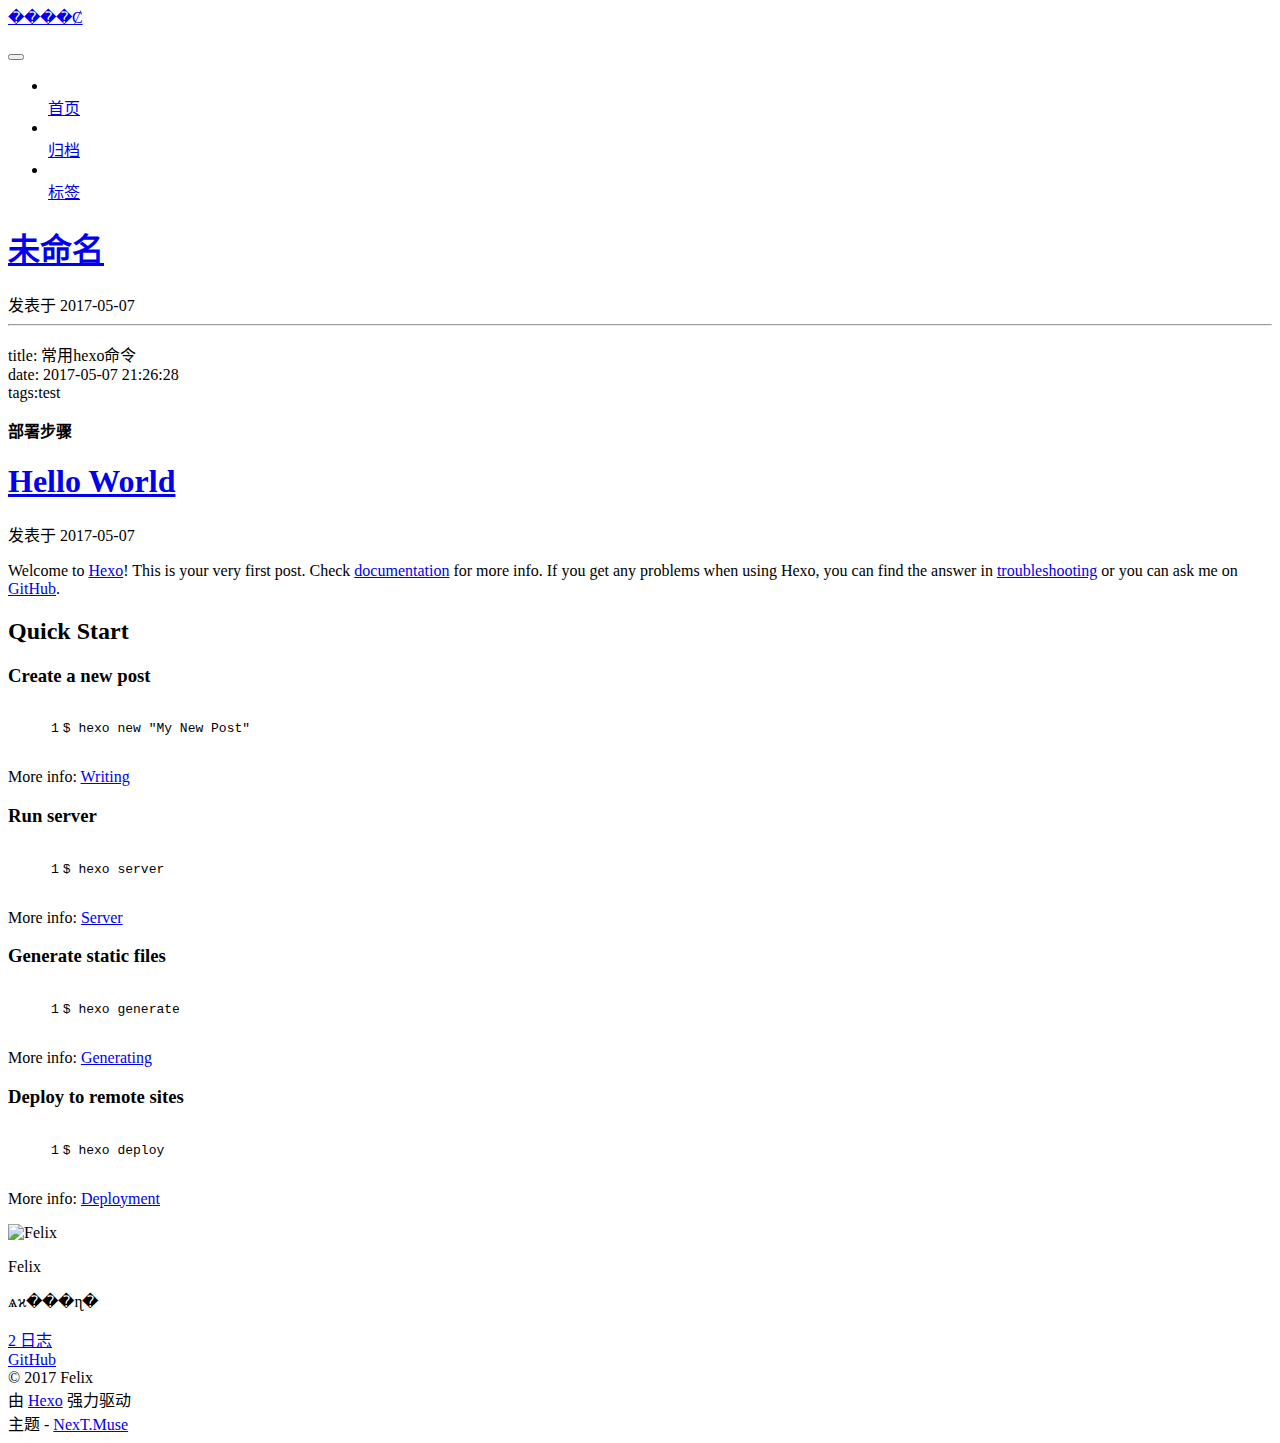
==== commit 100354d9: "Site updated: 2017-05-07 21:49:17" ====
--- a/index.html
+++ b/index.html
@@ -35,7 +35,7 @@
 
   
   
-  <link href="/lib/fancybox/source/jquery.fancybox.css?v=2.1.5" rel="stylesheet" type="text/css" />
+  <link href="/felix/lib/fancybox/source/jquery.fancybox.css?v=2.1.5" rel="stylesheet" type="text/css" />
 
 
 
@@ -69,9 +69,9 @@
 
 
 
-<link href="/lib/font-awesome/css/font-awesome.min.css?v=4.6.2" rel="stylesheet" type="text/css" />
-
-<link href="/css/main.css?v=5.1.1" rel="stylesheet" type="text/css" />
+<link href="/felix/lib/font-awesome/css/font-awesome.min.css?v=4.6.2" rel="stylesheet" type="text/css" />
+
+<link href="/felix/css/main.css?v=5.1.1" rel="stylesheet" type="text/css" />
 
 
   <meta name="keywords" content="Hexo, NexT" />
@@ -83,29 +83,29 @@
 
 
 
-  <link rel="shortcut icon" type="image/x-icon" href="/favicon.ico?v=5.1.1" />
-
-
-
-
-
-
-<meta name="description" content="coding">
+  <link rel="shortcut icon" type="image/x-icon" href="/felix/favicon.ico?v=5.1.1" />
+
+
+
+
+
+
+<meta name="description" content="ѧϰ���ɳ�">
 <meta property="og:type" content="website">
-<meta property="og:title" content="Felix Blog">
+<meta property="og:title" content="����Ȼ">
 <meta property="og:url" content="http://yoursite.com/index.html">
-<meta property="og:site_name" content="Felix Blog">
-<meta property="og:description" content="coding">
+<meta property="og:site_name" content="����Ȼ">
+<meta property="og:description" content="ѧϰ���ɳ�">
 <meta name="twitter:card" content="summary">
-<meta name="twitter:title" content="Felix Blog">
-<meta name="twitter:description" content="coding">
+<meta name="twitter:title" content="����Ȼ">
+<meta name="twitter:description" content="ѧϰ���ɳ�">
 
 
 
 <script type="text/javascript" id="hexo.configurations">
   var NexT = window.NexT || {};
   var CONFIG = {
-    root: '/',
+    root: '/felix/',
     scheme: 'Muse',
     sidebar: {"position":"left","display":"post","offset":12,"offset_float":0,"b2t":false,"scrollpercent":false},
     fancybox: true,
@@ -132,7 +132,7 @@
 
 
 
-  <title>Felix Blog</title>
+  <title>����Ȼ</title>
 </head>
 
 <body itemscope itemtype="http://schema.org/WebPage" lang="zh-CN">
@@ -168,9 +168,9 @@
     
 
     <div class="custom-logo-site-title">
-      <a href="/"  class="brand" rel="start">
+      <a href="/felix/"  class="brand" rel="start">
         <span class="logo-line-before"><i></i></span>
-        <span class="site-title">Felix Blog</span>
+        <span class="site-title">����Ȼ</span>
         <span class="logo-line-after"><i></i></span>
       </a>
     </div>
@@ -196,7 +196,7 @@
       
         
         <li class="menu-item menu-item-home">
-          <a href="/" rel="section">
+          <a href="/felix/" rel="section">
             
               <i class="menu-item-icon fa fa-fw fa-home"></i> <br />
             
@@ -206,7 +206,7 @@
       
         
         <li class="menu-item menu-item-archives">
-          <a href="/archives" rel="section">
+          <a href="/felix/archives" rel="section">
             
               <i class="menu-item-icon fa fa-fw fa-archive"></i> <br />
             
@@ -216,7 +216,7 @@
       
         
         <li class="menu-item menu-item-tags">
-          <a href="/tags" rel="section">
+          <a href="/felix/tags" rel="section">
             
               <i class="menu-item-icon fa fa-fw fa-tags"></i> <br />
             
@@ -253,16 +253,16 @@
   
 
   <article class="post post-type-normal " itemscope itemtype="http://schema.org/Article">
-    <link itemprop="mainEntityOfPage" href="http://yoursite.com/2017/05/07/hello-world/">
+    <link itemprop="mainEntityOfPage" href="http://yoursite.com/felix/2017/05/07/常用hexo命令/">
 
     <span hidden itemprop="author" itemscope itemtype="http://schema.org/Person">
       <meta itemprop="name" content="Felix">
       <meta itemprop="description" content="">
-      <meta itemprop="image" content="/images/avatar.gif">
+      <meta itemprop="image" content="/felix/images/avatar.gif">
     </span>
 
     <span hidden itemprop="publisher" itemscope itemtype="http://schema.org/Organization">
-      <meta itemprop="name" content="Felix Blog">
+      <meta itemprop="name" content="����Ȼ">
     </span>
 
     
@@ -272,7 +272,121 @@
         
           <h1 class="post-title" itemprop="name headline">
                 
-                <a class="post-title-link" href="/2017/05/07/hello-world/" itemprop="url">Hello World</a></h1>
+                <a class="post-title-link" href="/felix/2017/05/07/常用hexo命令/" itemprop="url">未命名</a></h1>
+        
+
+        <div class="post-meta">
+          <span class="post-time">
+            
+              <span class="post-meta-item-icon">
+                <i class="fa fa-calendar-o"></i>
+              </span>
+              
+                <span class="post-meta-item-text">发表于</span>
+              
+              <time title="创建于" itemprop="dateCreated datePublished" datetime="2017-05-07T21:26:28+08:00">
+                2017-05-07
+              </time>
+            
+
+            
+
+            
+          </span>
+
+          
+
+          
+            
+          
+
+          
+          
+
+          
+
+          
+
+          
+
+        </div>
+      </header>
+    
+
+    <div class="post-body" itemprop="articleBody">
+
+      
+      
+
+      
+        
+          
+            <hr>
+<p>title: 常用hexo命令<br>date: 2017-05-07 21:26:28<br>tags:test</p>
+<p><strong>部署步骤</strong></p>
+
+          
+        
+      
+    </div>
+
+    <div>
+      
+    </div>
+
+    <div>
+      
+    </div>
+
+    <div>
+      
+    </div>
+
+    <footer class="post-footer">
+      
+
+      
+
+      
+
+      
+      
+        <div class="post-eof"></div>
+      
+    </footer>
+  </article>
+
+
+    
+      
+
+  
+
+  
+  
+  
+
+  <article class="post post-type-normal " itemscope itemtype="http://schema.org/Article">
+    <link itemprop="mainEntityOfPage" href="http://yoursite.com/felix/2017/05/07/hello-world/">
+
+    <span hidden itemprop="author" itemscope itemtype="http://schema.org/Person">
+      <meta itemprop="name" content="Felix">
+      <meta itemprop="description" content="">
+      <meta itemprop="image" content="/felix/images/avatar.gif">
+    </span>
+
+    <span hidden itemprop="publisher" itemscope itemtype="http://schema.org/Organization">
+      <meta itemprop="name" content="����Ȼ">
+    </span>
+
+    
+      <header class="post-header">
+
+        
+        
+          <h1 class="post-title" itemprop="name headline">
+                
+                <a class="post-title-link" href="/felix/2017/05/07/hello-world/" itemprop="url">Hello World</a></h1>
         
 
         <div class="post-meta">
@@ -397,19 +511,19 @@
       <section class="site-overview sidebar-panel sidebar-panel-active">
         <div class="site-author motion-element" itemprop="author" itemscope itemtype="http://schema.org/Person">
           <img class="site-author-image" itemprop="image"
-               src="/images/avatar.gif"
+               src="/felix/images/avatar.gif"
                alt="Felix" />
           <p class="site-author-name" itemprop="name">Felix</p>
            
-              <p class="site-description motion-element" itemprop="description">coding</p>
+              <p class="site-description motion-element" itemprop="description">ѧϰ���ɳ�</p>
           
         </div>
         <nav class="site-state motion-element">
 
           
             <div class="site-state-item site-state-posts">
-              <a href="/archives">
-                <span class="site-state-item-count">1</span>
+              <a href="/felix/archives">
+                <span class="site-state-item-count">2</span>
                 <span class="site-state-item-name">日志</span>
               </a>
             </div>
@@ -531,42 +645,42 @@
 
 
   
-  <script type="text/javascript" src="/lib/jquery/index.js?v=2.1.3"></script>
-
-  
-  <script type="text/javascript" src="/lib/fastclick/lib/fastclick.min.js?v=1.0.6"></script>
-
-  
-  <script type="text/javascript" src="/lib/jquery_lazyload/jquery.lazyload.js?v=1.9.7"></script>
-
-  
-  <script type="text/javascript" src="/lib/velocity/velocity.min.js?v=1.2.1"></script>
-
-  
-  <script type="text/javascript" src="/lib/velocity/velocity.ui.min.js?v=1.2.1"></script>
-
-  
-  <script type="text/javascript" src="/lib/fancybox/source/jquery.fancybox.pack.js?v=2.1.5"></script>
-
-
-  
-
-
-  <script type="text/javascript" src="/js/src/utils.js?v=5.1.1"></script>
-
-  <script type="text/javascript" src="/js/src/motion.js?v=5.1.1"></script>
-
-
-
-  
-  
-
-  
-
-  
-
-
-  <script type="text/javascript" src="/js/src/bootstrap.js?v=5.1.1"></script>
+  <script type="text/javascript" src="/felix/lib/jquery/index.js?v=2.1.3"></script>
+
+  
+  <script type="text/javascript" src="/felix/lib/fastclick/lib/fastclick.min.js?v=1.0.6"></script>
+
+  
+  <script type="text/javascript" src="/felix/lib/jquery_lazyload/jquery.lazyload.js?v=1.9.7"></script>
+
+  
+  <script type="text/javascript" src="/felix/lib/velocity/velocity.min.js?v=1.2.1"></script>
+
+  
+  <script type="text/javascript" src="/felix/lib/velocity/velocity.ui.min.js?v=1.2.1"></script>
+
+  
+  <script type="text/javascript" src="/felix/lib/fancybox/source/jquery.fancybox.pack.js?v=2.1.5"></script>
+
+
+  
+
+
+  <script type="text/javascript" src="/felix/js/src/utils.js?v=5.1.1"></script>
+
+  <script type="text/javascript" src="/felix/js/src/motion.js?v=5.1.1"></script>
+
+
+
+  
+  
+
+  
+
+  
+
+
+  <script type="text/javascript" src="/felix/js/src/bootstrap.js?v=5.1.1"></script>
 
 
 
